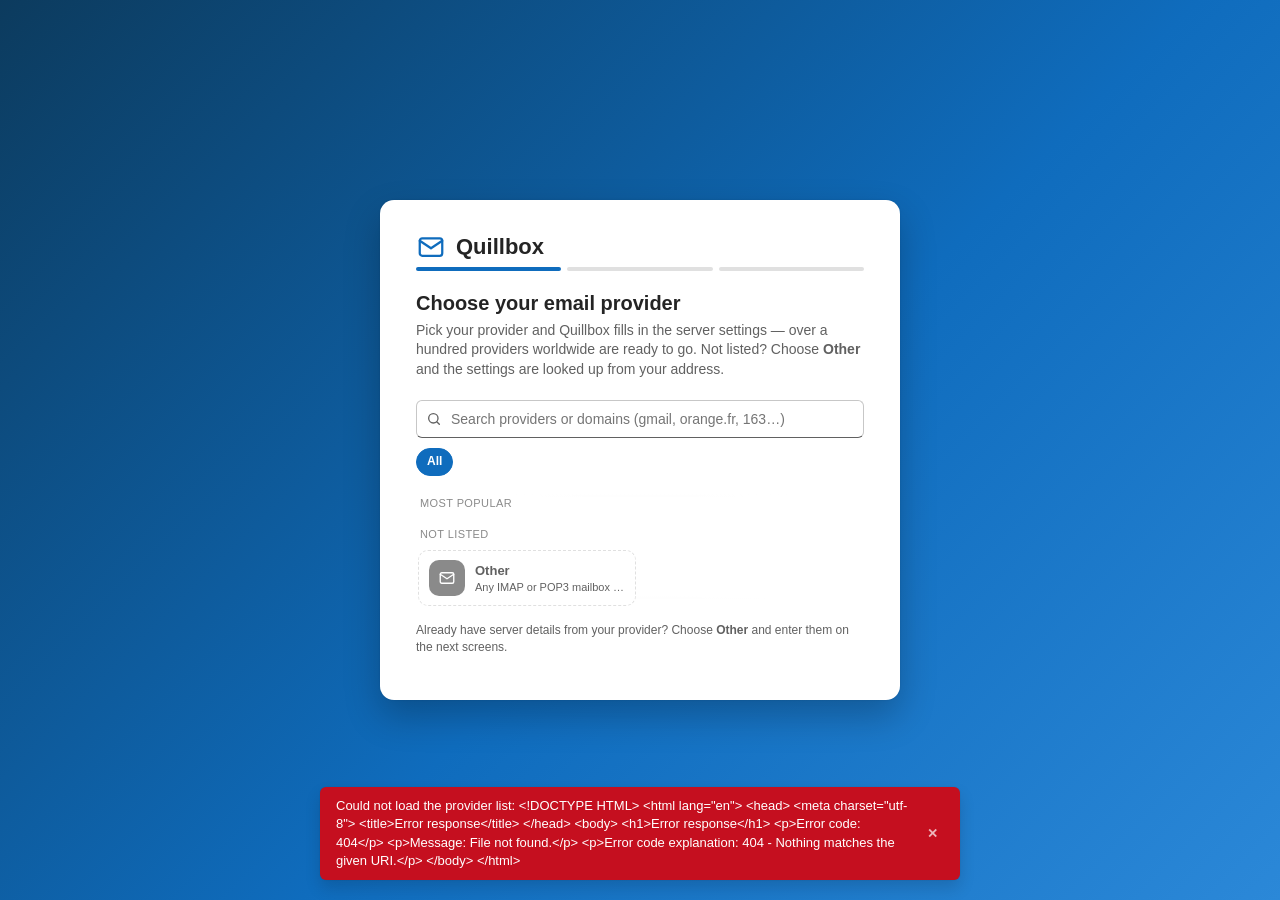
==== web/src/main/resources/web/index.html @ 956a2ba3 "Merge the AI tab with several-AI (master and Quaker consensus) modes Register the AI tab's commands " ====
<!DOCTYPE html>
<html lang="en" data-theme="light">
<head>
  <meta charset="utf-8" />
  <meta name="viewport" content="width=device-width, initial-scale=1, viewport-fit=cover, interactive-widget=resizes-content" />
  <meta name="color-scheme" content="light dark" />
  <title>Quillbox Mail</title>
  <link rel="icon" type="image/svg+xml" href="favicon.svg" />
  <link rel="apple-touch-icon" href="apple-touch-icon.png" />
  <link rel="stylesheet" href="styles.css" />
  <link rel="stylesheet" href="ai.css" /><!-- AI tab (ai/*.js) -->
  <link rel="stylesheet" href="commands.css" />
  <!-- Suite scroll cues (more choices below the fold) and the QuillPen embedded editor. -->
  <link rel="stylesheet" href="scrollcue.css" />
  <link rel="stylesheet" href="scrollcue-app.css" />
  <link rel="stylesheet" href="embed.css" />
  <!-- Clear of system bars, cut-outs and the keyboard (keep last). -->
  <link rel="stylesheet" href="safearea.css" />
</head>
<body>
<svg width="0" height="0" style="position:absolute" aria-hidden="true">
  <defs>
    <symbol id="i-mail" viewBox="0 0 24 24" fill="none" stroke="currentColor" stroke-width="1.8" stroke-linecap="round" stroke-linejoin="round"><rect x="3" y="5" width="18" height="14" rx="2"/><path d="m3 7 9 6 9-6"/></symbol>
    <symbol id="i-inbox" viewBox="0 0 24 24" fill="none" stroke="currentColor" stroke-width="1.8" stroke-linecap="round" stroke-linejoin="round"><path d="M4 4h16v16H4z"/><path d="M4 14h4l2 3h4l2-3h4"/></symbol>
    <symbol id="i-send" viewBox="0 0 24 24" fill="none" stroke="currentColor" stroke-width="1.8" stroke-linecap="round" stroke-linejoin="round"><path d="M22 2 11 13"/><path d="m22 2-7 20-4-9-9-4z"/></symbol>
    <symbol id="i-drafts" viewBox="0 0 24 24" fill="none" stroke="currentColor" stroke-width="1.8" stroke-linecap="round" stroke-linejoin="round"><path d="M14 2H6a2 2 0 0 0-2 2v16a2 2 0 0 0 2 2h12a2 2 0 0 0 2-2V8z"/><path d="M14 2v6h6"/><path d="M8 13h8M8 17h5"/></symbol>
    <symbol id="i-junk" viewBox="0 0 24 24" fill="none" stroke="currentColor" stroke-width="1.8" stroke-linecap="round" stroke-linejoin="round"><path d="M12 2 4 5v6c0 5 3.4 9.4 8 11 4.6-1.6 8-6 8-11V5z"/><path d="M12 8v5"/><circle cx="12" cy="16.5" r=".6" fill="currentColor"/></symbol>
    <symbol id="i-shield-ok" viewBox="0 0 24 24" fill="none" stroke="currentColor" stroke-width="1.8" stroke-linecap="round" stroke-linejoin="round"><path d="M12 2 4 5v6c0 5 3.4 9.4 8 11 4.6-1.6 8-6 8-11V5z"/><path d="m9 12 2 2 4-4"/></symbol>
    <symbol id="i-shield-x" viewBox="0 0 24 24" fill="none" stroke="currentColor" stroke-width="1.8" stroke-linecap="round" stroke-linejoin="round"><path d="M12 2 4 5v6c0 5 3.4 9.4 8 11 4.6-1.6 8-6 8-11V5z"/><path d="m9.5 9.5 5 5m0-5-5 5"/></symbol>
    <symbol id="i-trash" viewBox="0 0 24 24" fill="none" stroke="currentColor" stroke-width="1.8" stroke-linecap="round" stroke-linejoin="round"><path d="M3 6h18"/><path d="M8 6V4h8v2"/><path d="M19 6l-1 14H6L5 6"/><path d="M10 11v6M14 11v6"/></symbol>
    <symbol id="i-archive" viewBox="0 0 24 24" fill="none" stroke="currentColor" stroke-width="1.8" stroke-linecap="round" stroke-linejoin="round"><rect x="3" y="4" width="18" height="4" rx="1"/><path d="M5 8v12h14V8"/><path d="M10 12h4"/></symbol>
    <symbol id="i-folder" viewBox="0 0 24 24" fill="none" stroke="currentColor" stroke-width="1.8" stroke-linecap="round" stroke-linejoin="round"><path d="M3 7a2 2 0 0 1 2-2h4l2 2h8a2 2 0 0 1 2 2v9a2 2 0 0 1-2 2H5a2 2 0 0 1-2-2z"/></symbol>
    <symbol id="i-search" viewBox="0 0 24 24" fill="none" stroke="currentColor" stroke-width="2" stroke-linecap="round" stroke-linejoin="round"><circle cx="11" cy="11" r="7"/><path d="m20 20-3.5-3.5"/></symbol>
    <symbol id="i-settings" viewBox="0 0 24 24" fill="none" stroke="currentColor" stroke-width="1.8" stroke-linecap="round" stroke-linejoin="round"><circle cx="12" cy="12" r="3"/><path d="M19.4 15a1.7 1.7 0 0 0 .3 1.8l.1.1a2 2 0 1 1-2.8 2.8l-.1-.1a1.7 1.7 0 0 0-1.8-.3 1.7 1.7 0 0 0-1 1.5V21a2 2 0 1 1-4 0v-.1a1.7 1.7 0 0 0-1.1-1.5 1.7 1.7 0 0 0-1.8.3l-.1.1a2 2 0 1 1-2.8-2.8l.1-.1a1.7 1.7 0 0 0 .3-1.8 1.7 1.7 0 0 0-1.5-1H3a2 2 0 1 1 0-4h.1a1.7 1.7 0 0 0 1.5-1.1 1.7 1.7 0 0 0-.3-1.8l-.1-.1a2 2 0 1 1 2.8-2.8l.1.1a1.7 1.7 0 0 0 1.8.3H9a1.7 1.7 0 0 0 1-1.5V3a2 2 0 1 1 4 0v.1a1.7 1.7 0 0 0 1 1.5 1.7 1.7 0 0 0 1.8-.3l.1-.1a2 2 0 1 1 2.8 2.8l-.1.1a1.7 1.7 0 0 0-.3 1.8V9a1.7 1.7 0 0 0 1.5 1H21a2 2 0 1 1 0 4h-.1a1.7 1.7 0 0 0-1.5 1z"/></symbol>
    <symbol id="i-compose" viewBox="0 0 24 24" fill="none" stroke="currentColor" stroke-width="1.8" stroke-linecap="round" stroke-linejoin="round"><path d="M12 20h9"/><path d="M16.5 3.5a2.1 2.1 0 0 1 3 3L7 19l-4 1 1-4z"/></symbol>
    <symbol id="i-reply" viewBox="0 0 24 24" fill="none" stroke="currentColor" stroke-width="1.8" stroke-linecap="round" stroke-linejoin="round"><path d="M9 17 4 12l5-5"/><path d="M20 18v-2a4 4 0 0 0-4-4H4"/></symbol>
    <symbol id="i-reply-all" viewBox="0 0 24 24" fill="none" stroke="currentColor" stroke-width="1.8" stroke-linecap="round" stroke-linejoin="round"><path d="M7 17 2 12l5-5"/><path d="m12 17-5-5 5-5"/><path d="M22 18v-2a4 4 0 0 0-4-4H7"/></symbol>
    <symbol id="i-forward" viewBox="0 0 24 24" fill="none" stroke="currentColor" stroke-width="1.8" stroke-linecap="round" stroke-linejoin="round"><path d="m15 17 5-5-5-5"/><path d="M4 18v-2a4 4 0 0 1 4-4h12"/></symbol>
    <symbol id="i-flag" viewBox="0 0 24 24" fill="none" stroke="currentColor" stroke-width="1.8" stroke-linecap="round" stroke-linejoin="round"><path d="M4 22V4"/><path d="M4 4h12l-2 4 2 4H4"/></symbol>
    <symbol id="i-flag-fill" viewBox="0 0 24 24" fill="currentColor" stroke="currentColor" stroke-width="1.8" stroke-linecap="round" stroke-linejoin="round"><path d="M4 22V4"/><path d="M4 4h12l-2 4 2 4H4"/></symbol>
    <symbol id="i-unread" viewBox="0 0 24 24" fill="none" stroke="currentColor" stroke-width="1.8" stroke-linecap="round" stroke-linejoin="round"><rect x="3" y="5" width="18" height="14" rx="2"/><path d="m3 7 9 6 9-6"/><circle cx="19" cy="6" r="3" fill="currentColor" stroke="none"/></symbol>
    <symbol id="i-read" viewBox="0 0 24 24" fill="none" stroke="currentColor" stroke-width="1.8" stroke-linecap="round" stroke-linejoin="round"><path d="M3 9l9-6 9 6v10a2 2 0 0 1-2 2H5a2 2 0 0 1-2-2z"/><path d="m3 9 9 6 9-6"/></symbol>
    <symbol id="i-move" viewBox="0 0 24 24" fill="none" stroke="currentColor" stroke-width="1.8" stroke-linecap="round" stroke-linejoin="round"><path d="M3 7a2 2 0 0 1 2-2h4l2 2h8a2 2 0 0 1 2 2v9a2 2 0 0 1-2 2H5a2 2 0 0 1-2-2z"/><path d="M12 11v6"/><path d="m9 14 3 3 3-3"/></symbol>
    <symbol id="i-sparkle" viewBox="0 0 24 24" fill="none" stroke="currentColor" stroke-width="1.8" stroke-linecap="round" stroke-linejoin="round"><path d="M12 3v4M12 17v4M3 12h4M17 12h4"/><path d="M12 7c0 2.8 2.2 5 5 5-2.8 0-5 2.2-5 5 0-2.8-2.2-5-5-5 2.8 0 5-2.2 5-5z" fill="currentColor"/><path d="M19 3v2M18 4h2M5 19v2M4 20h2"/></symbol>
    <symbol id="i-more" viewBox="0 0 24 24" fill="currentColor"><circle cx="5" cy="12" r="1.8"/><circle cx="12" cy="12" r="1.8"/><circle cx="19" cy="12" r="1.8"/></symbol>
    <symbol id="i-attach" viewBox="0 0 24 24" fill="none" stroke="currentColor" stroke-width="1.8" stroke-linecap="round" stroke-linejoin="round"><path d="m21 11.5-8.5 8.5a5.5 5.5 0 0 1-7.8-7.8l8.5-8.5a3.7 3.7 0 0 1 5.2 5.2L10 17.3a1.8 1.8 0 0 1-2.6-2.6L15 7.2"/></symbol>
    <symbol id="i-close" viewBox="0 0 24 24" fill="none" stroke="currentColor" stroke-width="2" stroke-linecap="round"><path d="M6 6l12 12M18 6 6 18"/></symbol>
    <symbol id="i-menu" viewBox="0 0 24 24" fill="none" stroke="currentColor" stroke-width="2" stroke-linecap="round"><path d="M4 7h16M4 12h16M4 17h16"/></symbol>
    <symbol id="i-sun" viewBox="0 0 24 24" fill="none" stroke="currentColor" stroke-width="1.8" stroke-linecap="round"><circle cx="12" cy="12" r="4"/><path d="M12 2v2M12 20v2M4.9 4.9l1.4 1.4M17.7 17.7l1.4 1.4M2 12h2M20 12h2M4.9 19.1l1.4-1.4M17.7 6.3l1.4-1.4"/></symbol>
    <symbol id="i-moon" viewBox="0 0 24 24" fill="none" stroke="currentColor" stroke-width="1.8" stroke-linecap="round" stroke-linejoin="round"><path d="M21 12.8A9 9 0 1 1 11.2 3a7 7 0 0 0 9.8 9.8z"/></symbol>
    <symbol id="i-refresh" viewBox="0 0 24 24" fill="none" stroke="currentColor" stroke-width="1.8" stroke-linecap="round" stroke-linejoin="round"><path d="M21 12a9 9 0 1 1-2.6-6.4"/><path d="M21 3v6h-6"/></symbol>
    <symbol id="i-check" viewBox="0 0 24 24" fill="none" stroke="currentColor" stroke-width="2.2" stroke-linecap="round" stroke-linejoin="round"><path d="m5 12 5 5L20 7"/></symbol>
    <symbol id="i-warning" viewBox="0 0 24 24" fill="none" stroke="currentColor" stroke-width="1.8" stroke-linecap="round" stroke-linejoin="round"><path d="M12 3 2 20h20z"/><path d="M12 9v5"/><circle cx="12" cy="17" r=".6" fill="currentColor"/></symbol>
    <symbol id="i-info" viewBox="0 0 24 24" fill="none" stroke="currentColor" stroke-width="1.8" stroke-linecap="round"><circle cx="12" cy="12" r="9"/><path d="M12 11v5"/><circle cx="12" cy="8" r=".6" fill="currentColor"/></symbol>
    <symbol id="i-chevron" viewBox="0 0 24 24" fill="none" stroke="currentColor" stroke-width="2" stroke-linecap="round" stroke-linejoin="round"><path d="m6 9 6 6 6-6"/></symbol>
    <symbol id="i-back" viewBox="0 0 24 24" fill="none" stroke="currentColor" stroke-width="2" stroke-linecap="round" stroke-linejoin="round"><path d="m15 5-7 7 7 7"/></symbol>
    <symbol id="i-bold" viewBox="0 0 24 24" fill="none" stroke="currentColor" stroke-width="2.2" stroke-linecap="round" stroke-linejoin="round"><path d="M7 4h7a4 4 0 0 1 0 8H7z"/><path d="M7 12h8a4 4 0 0 1 0 8H7z"/></symbol>
    <symbol id="i-italic" viewBox="0 0 24 24" fill="none" stroke="currentColor" stroke-width="2" stroke-linecap="round"><path d="M19 4h-9M14 20H5M15 4 9 20"/></symbol>
    <symbol id="i-underline" viewBox="0 0 24 24" fill="none" stroke="currentColor" stroke-width="2" stroke-linecap="round"><path d="M6 4v6a6 6 0 0 0 12 0V4"/><path d="M4 20h16"/></symbol>
    <symbol id="i-strike" viewBox="0 0 24 24" fill="none" stroke="currentColor" stroke-width="2" stroke-linecap="round"><path d="M16 6a4 4 0 0 0-4-2 4 4 0 0 0-4 4c0 2 2 3 4 4"/><path d="M8 18a4 4 0 0 0 4 2 4 4 0 0 0 4-4"/><path d="M4 12h16"/></symbol>
    <symbol id="i-ul" viewBox="0 0 24 24" fill="none" stroke="currentColor" stroke-width="2" stroke-linecap="round"><path d="M9 6h11M9 12h11M9 18h11"/><circle cx="4.5" cy="6" r="1" fill="currentColor"/><circle cx="4.5" cy="12" r="1" fill="currentColor"/><circle cx="4.5" cy="18" r="1" fill="currentColor"/></symbol>
    <symbol id="i-ol" viewBox="0 0 24 24" fill="none" stroke="currentColor" stroke-width="2" stroke-linecap="round"><path d="M10 6h10M10 12h10M10 18h10"/><path d="M4 5h1v3M4 11h2l-2 2h2M4 17h2v2H4v2h2"/></symbol>
    <symbol id="i-link" viewBox="0 0 24 24" fill="none" stroke="currentColor" stroke-width="1.8" stroke-linecap="round" stroke-linejoin="round"><path d="M10 13a5 5 0 0 0 7 0l3-3a5 5 0 0 0-7-7l-1 1"/><path d="M14 11a5 5 0 0 0-7 0l-3 3a5 5 0 0 0 7 7l1-1"/></symbol>
    <symbol id="i-clear-fmt" viewBox="0 0 24 24" fill="none" stroke="currentColor" stroke-width="2" stroke-linecap="round"><path d="M4 7V4h16v3"/><path d="M9 20h6M12 4v16"/><path d="m3 21 18-18" stroke-width="1.5"/></symbol>
    <symbol id="i-image" viewBox="0 0 24 24" fill="none" stroke="currentColor" stroke-width="1.8" stroke-linecap="round" stroke-linejoin="round"><rect x="3" y="4" width="18" height="16" rx="2"/><circle cx="9" cy="10" r="2"/><path d="m21 16-5-5-8 9"/></symbol>
    <symbol id="i-block" viewBox="0 0 24 24" fill="none" stroke="currentColor" stroke-width="1.8" stroke-linecap="round"><circle cx="12" cy="12" r="9"/><path d="m5.5 5.5 13 13"/></symbol>
    <symbol id="i-print" viewBox="0 0 24 24" fill="none" stroke="currentColor" stroke-width="1.8" stroke-linecap="round" stroke-linejoin="round"><path d="M6 9V3h12v6"/><rect x="3" y="9" width="18" height="8" rx="2"/><path d="M6 14h12v7H6z"/></symbol>
    <symbol id="i-external" viewBox="0 0 24 24" fill="none" stroke="currentColor" stroke-width="1.8" stroke-linecap="round" stroke-linejoin="round"><path d="M14 4h6v6"/><path d="M20 4 10 14"/><path d="M18 13v7H4V6h7"/></symbol>
    <symbol id="i-plus" viewBox="0 0 24 24" fill="none" stroke="currentColor" stroke-width="2.2" stroke-linecap="round"><path d="M12 5v14M5 12h14"/></symbol>
    <symbol id="i-keyboard" viewBox="0 0 24 24" fill="none" stroke="currentColor" stroke-width="1.8" stroke-linecap="round"><rect x="2" y="6" width="20" height="12" rx="2"/><path d="M6 10h.01M10 10h.01M14 10h.01M18 10h.01M8 14h8"/></symbol>
    <symbol id="i-user" viewBox="0 0 24 24" fill="none" stroke="currentColor" stroke-width="1.8" stroke-linecap="round"><circle cx="12" cy="8" r="4"/><path d="M4 21a8 8 0 0 1 16 0"/></symbol>
    <symbol id="i-rules" viewBox="0 0 24 24" fill="none" stroke="currentColor" stroke-width="1.8" stroke-linecap="round" stroke-linejoin="round"><path d="M4 6h16M4 12h10M4 18h6"/><path d="m16 15 2 2 4-4"/></symbol>
    <symbol id="i-list" viewBox="0 0 24 24" fill="none" stroke="currentColor" stroke-width="1.8" stroke-linecap="round"><path d="M4 6h16M4 12h16M4 18h16"/></symbol>
    <symbol id="i-signout" viewBox="0 0 24 24" fill="none" stroke="currentColor" stroke-width="1.8" stroke-linecap="round" stroke-linejoin="round"><path d="M10 17l5-5-5-5"/><path d="M15 12H3"/><path d="M13 3h6v18h-6"/></symbol>
    <symbol id="i-eye" viewBox="0 0 24 24" fill="none" stroke="currentColor" stroke-width="1.8" stroke-linecap="round" stroke-linejoin="round"><path d="M2 12s4-7 10-7 10 7 10 7-4 7-10 7S2 12 2 12z"/><circle cx="12" cy="12" r="3"/></symbol>
    <symbol id="i-select" viewBox="0 0 24 24" fill="none" stroke="currentColor" stroke-width="1.8" stroke-linecap="round" stroke-linejoin="round"><rect x="4" y="4" width="16" height="16" rx="3"/><path d="m8 12 3 3 5-6"/></symbol>
    <symbol id="i-empty" viewBox="0 0 24 24" fill="none" stroke="currentColor" stroke-width="1" stroke-linecap="round" stroke-linejoin="round"><rect x="3" y="5" width="18" height="14" rx="2"/><path d="m3 7 9 6 9-6"/><path d="m7 15 3-3M17 15l-3-3"/></symbol>
    <symbol id="i-calendar" viewBox="0 0 24 24" fill="none" stroke="currentColor" stroke-width="1.8" stroke-linecap="round" stroke-linejoin="round"><rect x="3" y="4" width="18" height="18" rx="2"/><path d="M16 2v4M8 2v4M3 10h18"/></symbol>
    <symbol id="i-people" viewBox="0 0 24 24" fill="none" stroke="currentColor" stroke-width="1.8" stroke-linecap="round" stroke-linejoin="round"><path d="M16 21v-2a4 4 0 0 0-4-4H6a4 4 0 0 0-4 4v2"/><circle cx="9" cy="7" r="4"/><path d="M22 21v-2a4 4 0 0 0-3-3.87M16 3.13a4 4 0 0 1 0 7.75"/></symbol>
    <symbol id="i-todo" viewBox="0 0 24 24" fill="none" stroke="currentColor" stroke-width="1.8" stroke-linecap="round" stroke-linejoin="round"><path d="m9 11 3 3L22 4"/><path d="M21 12v7a2 2 0 0 1-2 2H5a2 2 0 0 1-2-2V5a2 2 0 0 1 2-2h11"/></symbol>
    <symbol id="i-pin" viewBox="0 0 24 24" fill="none" stroke="currentColor" stroke-width="1.8" stroke-linecap="round" stroke-linejoin="round"><path d="M12 17v5"/><path d="M5 17h14v-1.76a2 2 0 0 0-1.11-1.79l-1.78-.9A2 2 0 0 1 15 10.76V6h1a2 2 0 0 0 0-4H8a2 2 0 0 0 0 4h1v4.76a2 2 0 0 1-1.11 1.79l-1.78.9A2 2 0 0 0 5 15.24Z"/></symbol>
    <symbol id="i-pin-fill" viewBox="0 0 24 24" fill="none" stroke="currentColor" stroke-width="1.8" stroke-linecap="round" stroke-linejoin="round"><path d="M12 17v5"/><path fill="currentColor" d="M5 17h14v-1.76a2 2 0 0 0-1.11-1.79l-1.78-.9A2 2 0 0 1 15 10.76V6h1a2 2 0 0 0 0-4H8a2 2 0 0 0 0 4h1v4.76a2 2 0 0 1-1.11 1.79l-1.78.9A2 2 0 0 0 5 15.24Z"/></symbol>
    <symbol id="i-clock" viewBox="0 0 24 24" fill="none" stroke="currentColor" stroke-width="1.8" stroke-linecap="round" stroke-linejoin="round"><circle cx="12" cy="12" r="10"/><path d="M12 6v6l4 2"/></symbol>
    <symbol id="i-tag" viewBox="0 0 24 24" fill="none" stroke="currentColor" stroke-width="1.8" stroke-linecap="round" stroke-linejoin="round"><path d="M12.59 2.59A2 2 0 0 0 11.17 2H4a2 2 0 0 0-2 2v7.17a2 2 0 0 0 .59 1.42l8.82 8.82a2 2 0 0 0 2.83 0l7.17-7.17a2 2 0 0 0 0-2.83z"/><circle cx="7.5" cy="7.5" r="1.5"/></symbol>
    <symbol id="i-sweep" viewBox="0 0 24 24" fill="none" stroke="currentColor" stroke-width="1.8" stroke-linecap="round" stroke-linejoin="round"><path d="m13 11 9-9"/><path d="M14.6 12.6c.8.8.9 2.1.2 3L10 22l-8-8 6.4-4.8c.9-.7 2.2-.6 3 .2Z"/><path d="m6.8 10.4 6.8 6.8M5 17l1.4-1.4"/></symbol>
    <symbol id="i-bolt" viewBox="0 0 24 24" fill="none" stroke="currentColor" stroke-width="1.8" stroke-linecap="round" stroke-linejoin="round"><path d="M13 2 3 14h9l-1 8 10-12h-9l1-8z"/></symbol>
    <symbol id="i-filter" viewBox="0 0 24 24" fill="none" stroke="currentColor" stroke-width="1.8" stroke-linecap="round" stroke-linejoin="round"><path d="M22 3H2l8 9.46V19l4 2v-8.54z"/></symbol>
    <symbol id="i-sort" viewBox="0 0 24 24" fill="none" stroke="currentColor" stroke-width="1.8" stroke-linecap="round" stroke-linejoin="round"><path d="m21 16-4 4-4-4M17 20V4M3 8l4-4 4 4M7 4v16"/></symbol>
    <symbol id="i-chev-down" viewBox="0 0 24 24" fill="none" stroke="currentColor" stroke-width="1.8" stroke-linecap="round" stroke-linejoin="round"><path d="m6 9 6 6 6-6"/></symbol>
    <symbol id="i-chev-left" viewBox="0 0 24 24" fill="none" stroke="currentColor" stroke-width="1.8" stroke-linecap="round" stroke-linejoin="round"><path d="m15 18-6-6 6-6"/></symbol>
    <symbol id="i-chev-right" viewBox="0 0 24 24" fill="none" stroke="currentColor" stroke-width="1.8" stroke-linecap="round" stroke-linejoin="round"><path d="m9 18 6-6-6-6"/></symbol>
    <symbol id="i-star" viewBox="0 0 24 24" fill="none" stroke="currentColor" stroke-width="1.8" stroke-linecap="round" stroke-linejoin="round"><path d="M12 2l3.09 6.26L22 9.27l-5 4.87 1.18 6.88L12 17.77l-6.18 3.25L7 14.14 2 9.27l6.91-1.01z"/></symbol>
    <symbol id="i-star-fill" viewBox="0 0 24 24" fill="none" stroke="currentColor" stroke-width="1.8" stroke-linecap="round" stroke-linejoin="round"><path fill="currentColor" d="M12 2l3.09 6.26L22 9.27l-5 4.87 1.18 6.88L12 17.77l-6.18 3.25L7 14.14 2 9.27l6.91-1.01z"/></symbol>
    <symbol id="i-globe" viewBox="0 0 24 24" fill="none" stroke="currentColor" stroke-width="1.8" stroke-linecap="round" stroke-linejoin="round"><circle cx="12" cy="12" r="10"/><path d="M2 12h20M12 2a15.3 15.3 0 0 1 4 10 15.3 15.3 0 0 1-4 10 15.3 15.3 0 0 1-4-10 15.3 15.3 0 0 1 4-10z"/></symbol>
    <symbol id="i-reader" viewBox="0 0 24 24" fill="none" stroke="currentColor" stroke-width="1.8" stroke-linecap="round" stroke-linejoin="round"><path d="M2 3h6a4 4 0 0 1 4 4v14a3 3 0 0 0-3-3H2z"/><path d="M22 3h-6a4 4 0 0 0-4 4v14a3 3 0 0 1 3-3h7z"/></symbol>
    <symbol id="i-download" viewBox="0 0 24 24" fill="none" stroke="currentColor" stroke-width="1.8" stroke-linecap="round" stroke-linejoin="round"><path d="M21 15v4a2 2 0 0 1-2 2H5a2 2 0 0 1-2-2v-4M7 10l5 5 5-5M12 15V3"/></symbol>
    <symbol id="i-upload" viewBox="0 0 24 24" fill="none" stroke="currentColor" stroke-width="1.8" stroke-linecap="round" stroke-linejoin="round"><path d="M21 15v4a2 2 0 0 1-2 2H5a2 2 0 0 1-2-2v-4M17 8l-5-5-5 5M12 3v12"/></symbol>
    <symbol id="i-help" viewBox="0 0 24 24" fill="none" stroke="currentColor" stroke-width="1.8" stroke-linecap="round" stroke-linejoin="round"><circle cx="12" cy="12" r="10"/><path d="M9.09 9a3 3 0 0 1 5.83 1c0 2-3 3-3 3M12 17h.01"/></symbol>
    <symbol id="i-at" viewBox="0 0 24 24" fill="none" stroke="currentColor" stroke-width="1.8" stroke-linecap="round" stroke-linejoin="round"><circle cx="12" cy="12" r="4"/><path d="M16 8v5a3 3 0 0 0 6 0v-1a10 10 0 1 0-4 8"/></symbol>
    <symbol id="i-smile" viewBox="0 0 24 24" fill="none" stroke="currentColor" stroke-width="1.8" stroke-linecap="round" stroke-linejoin="round"><circle cx="12" cy="12" r="10"/><path d="M8 14s1.5 2 4 2 4-2 4-2M9 9h.01M15 9h.01"/></symbol>
    <symbol id="i-table" viewBox="0 0 24 24" fill="none" stroke="currentColor" stroke-width="1.8" stroke-linecap="round" stroke-linejoin="round"><rect x="3" y="3" width="18" height="18" rx="2"/><path d="M3 9h18M3 15h18M9 3v18M15 3v18"/></symbol>
    <symbol id="i-align-left" viewBox="0 0 24 24" fill="none" stroke="currentColor" stroke-width="1.8" stroke-linecap="round" stroke-linejoin="round"><path d="M17 10H3M21 6H3M21 14H3M17 18H3"/></symbol>
    <symbol id="i-align-center" viewBox="0 0 24 24" fill="none" stroke="currentColor" stroke-width="1.8" stroke-linecap="round" stroke-linejoin="round"><path d="M18 10H6M21 6H3M21 14H3M18 18H6"/></symbol>
    <symbol id="i-align-right" viewBox="0 0 24 24" fill="none" stroke="currentColor" stroke-width="1.8" stroke-linecap="round" stroke-linejoin="round"><path d="M21 10H7M21 6H3M21 14H3M21 18H7"/></symbol>
    <symbol id="i-indent" viewBox="0 0 24 24" fill="none" stroke="currentColor" stroke-width="1.8" stroke-linecap="round" stroke-linejoin="round"><path d="m3 8 4 4-4 4M21 12H11M21 6H11M21 18H11"/></symbol>
    <symbol id="i-outdent" viewBox="0 0 24 24" fill="none" stroke="currentColor" stroke-width="1.8" stroke-linecap="round" stroke-linejoin="round"><path d="m7 8-4 4 4 4M21 12H11M21 6H11M21 18H11"/></symbol>
    <symbol id="i-highlight" viewBox="0 0 24 24" fill="none" stroke="currentColor" stroke-width="1.8" stroke-linecap="round" stroke-linejoin="round"><path d="m9 11-6 6v3h9l3-3"/><path d="m22 12-4.6 4.6a2 2 0 0 1-2.8 0l-5.2-5.2a2 2 0 0 1 0-2.8L14 4"/></symbol>
    <symbol id="i-font" viewBox="0 0 24 24" fill="none" stroke="currentColor" stroke-width="1.8" stroke-linecap="round" stroke-linejoin="round"><path d="M4 7V4h16v3M9 20h6M12 4v16"/></symbol>
    <symbol id="i-phone" viewBox="0 0 24 24" fill="none" stroke="currentColor" stroke-width="1.8" stroke-linecap="round" stroke-linejoin="round"><path d="M22 16.92v3a2 2 0 0 1-2.18 2 19.79 19.79 0 0 1-8.63-3.07 19.5 19.5 0 0 1-6-6 19.79 19.79 0 0 1-3.07-8.67A2 2 0 0 1 4.11 2h3a2 2 0 0 1 2 1.72c.13.96.36 1.9.7 2.81a2 2 0 0 1-.45 2.11L8.09 9.91a16 16 0 0 0 6 6l1.27-1.27a2 2 0 0 1 2.11-.45c.91.34 1.85.57 2.81.7A2 2 0 0 1 22 16.92z"/></symbol>
    <symbol id="i-map-pin" viewBox="0 0 24 24" fill="none" stroke="currentColor" stroke-width="1.8" stroke-linecap="round" stroke-linejoin="round"><path d="M20 10c0 6-8 12-8 12s-8-6-8-12a8 8 0 0 1 16 0Z"/><circle cx="12" cy="10" r="3"/></symbol>
    <symbol id="i-cake" viewBox="0 0 24 24" fill="none" stroke="currentColor" stroke-width="1.8" stroke-linecap="round" stroke-linejoin="round"><path d="M20 21v-8a2 2 0 0 0-2-2H6a2 2 0 0 0-2 2v8M4 16s.5-1 2-1 2.5 2 4 2 2.5-2 4-2 2.5 2 4 2 2-1 2-1M2 21h20M7 8v3M12 8v3M17 8v3M7 4h.01M12 4h.01M17 4h.01"/></symbol>
    <symbol id="i-repeat" viewBox="0 0 24 24" fill="none" stroke="currentColor" stroke-width="1.8" stroke-linecap="round" stroke-linejoin="round"><path d="m17 2 4 4-4 4"/><path d="M3 11v-1a4 4 0 0 1 4-4h14M7 22l-4-4 4-4"/><path d="M21 13v1a4 4 0 0 1-4 4H3"/></symbol>
    <symbol id="i-bell" viewBox="0 0 24 24" fill="none" stroke="currentColor" stroke-width="1.8" stroke-linecap="round" stroke-linejoin="round"><path d="M18 8A6 6 0 0 0 6 8c0 7-3 9-3 9h18s-3-2-3-9M13.73 21a2 2 0 0 1-3.46 0"/></symbol>
    <symbol id="i-bell-off" viewBox="0 0 24 24" fill="none" stroke="currentColor" stroke-width="1.8" stroke-linecap="round" stroke-linejoin="round"><path d="M13.73 21a2 2 0 0 1-3.46 0M18.63 13A17.89 17.89 0 0 1 18 8M6.26 6.26A5.86 5.86 0 0 0 6 8c0 7-3 9-3 9h14M18 8a6 6 0 0 0-9.33-5M1 1l22 22"/></symbol>
    <symbol id="i-lock" viewBox="0 0 24 24" fill="none" stroke="currentColor" stroke-width="1.8" stroke-linecap="round" stroke-linejoin="round"><rect x="3" y="11" width="18" height="11" rx="2"/><path d="M7 11V7a5 5 0 0 1 10 0v4"/></symbol>
    <symbol id="i-video" viewBox="0 0 24 24" fill="none" stroke="currentColor" stroke-width="1.8" stroke-linecap="round" stroke-linejoin="round"><path d="m22 8-6 4 6 4V8Z"/><rect x="2" y="6" width="14" height="12" rx="2"/></symbol>
    <symbol id="i-circle" viewBox="0 0 24 24" fill="none" stroke="currentColor" stroke-width="1.8" stroke-linecap="round" stroke-linejoin="round"><circle cx="12" cy="12" r="9"/></symbol>
    <symbol id="i-check-circle" viewBox="0 0 24 24" fill="none" stroke="currentColor" stroke-width="1.8" stroke-linecap="round" stroke-linejoin="round"><circle cx="12" cy="12" r="9"/><path d="m8 12 3 3 5-6"/></symbol>
    <symbol id="i-check-circle-fill" viewBox="0 0 24 24" fill="none" stroke="currentColor" stroke-width="1.8" stroke-linecap="round" stroke-linejoin="round"><circle cx="12" cy="12" r="10" fill="currentColor"/><path d="m8 12 3 3 5-6" stroke="#fff"/></symbol>
    <symbol id="i-x-circle" viewBox="0 0 24 24" fill="none" stroke="currentColor" stroke-width="1.8" stroke-linecap="round" stroke-linejoin="round"><circle cx="12" cy="12" r="10"/><path d="m15 9-6 6M9 9l6 6"/></symbol>
    <symbol id="i-pane" viewBox="0 0 24 24" fill="none" stroke="currentColor" stroke-width="1.8" stroke-linecap="round" stroke-linejoin="round"><rect x="3" y="3" width="18" height="18" rx="2"/><path d="M12 3v18"/></symbol>
    <symbol id="i-zoom-in" viewBox="0 0 24 24" fill="none" stroke="currentColor" stroke-width="1.8" stroke-linecap="round" stroke-linejoin="round"><circle cx="11" cy="11" r="8"/><path d="m21 21-4.35-4.35M11 8v6M8 11h6"/></symbol>
    <symbol id="i-zoom-out" viewBox="0 0 24 24" fill="none" stroke="currentColor" stroke-width="1.8" stroke-linecap="round" stroke-linejoin="round"><circle cx="11" cy="11" r="8"/><path d="m21 21-4.35-4.35M8 11h6"/></symbol>
    <symbol id="i-contact" viewBox="0 0 24 24" fill="none" stroke="currentColor" stroke-width="1.8" stroke-linecap="round" stroke-linejoin="round"><rect x="2" y="4" width="20" height="16" rx="2"/><circle cx="9" cy="11" r="2.5"/><path d="M5.5 17a3.5 3.5 0 0 1 7 0M15 9h4M15 13h4"/></symbol>
    <symbol id="i-building" viewBox="0 0 24 24" fill="none" stroke="currentColor" stroke-width="1.8" stroke-linecap="round" stroke-linejoin="round"><rect x="4" y="2" width="16" height="20" rx="2"/><path d="M9 22v-4h6v4M8 6h.01M16 6h.01M12 6h.01M12 10h.01M12 14h.01M16 10h.01M16 14h.01M8 10h.01M8 14h.01"/></symbol>
    <symbol id="i-note" viewBox="0 0 24 24" fill="none" stroke="currentColor" stroke-width="1.8" stroke-linecap="round" stroke-linejoin="round"><path d="M15.5 3H5a2 2 0 0 0-2 2v14c0 1.1.9 2 2 2h14a2 2 0 0 0 2-2V8.5L15.5 3Z"/><path d="M15 3v6h6"/></symbol>
    <symbol id="i-undo" viewBox="0 0 24 24" fill="none" stroke="currentColor" stroke-width="1.8" stroke-linecap="round" stroke-linejoin="round"><path d="M3 7v6h6"/><path d="M21 17a9 9 0 0 0-9-9 9 9 0 0 0-6 2.3L3 13"/></symbol>
    <symbol id="i-copy" viewBox="0 0 24 24" fill="none" stroke="currentColor" stroke-width="1.8" stroke-linecap="round" stroke-linejoin="round"><rect x="9" y="9" width="13" height="13" rx="2"/><path d="M5 15H4a2 2 0 0 1-2-2V4a2 2 0 0 1 2-2h9a2 2 0 0 1 2 2v1"/></symbol>
    <symbol id="i-mail-x" viewBox="0 0 24 24" fill="none" stroke="currentColor" stroke-width="1.8" stroke-linecap="round" stroke-linejoin="round"><path d="M22 13V6a2 2 0 0 0-2-2H4a2 2 0 0 0-2 2v12c0 1.1.9 2 2 2h9"/><path d="m22 7-8.97 5.7a1.94 1.94 0 0 1-2.06 0L2 7M17 17l4 4M21 17l-4 4"/></symbol>
    <symbol id="i-phish" viewBox="0 0 24 24" fill="none" stroke="currentColor" stroke-width="1.8" stroke-linecap="round" stroke-linejoin="round"><path d="M12 22s8-4 8-10V5l-8-3-8 3v7c0 6 8 10 8 10zM12 8v4M12 16h.01"/></symbol>
    <symbol id="i-home" viewBox="0 0 24 24" fill="none" stroke="currentColor" stroke-width="1.8" stroke-linecap="round" stroke-linejoin="round"><path d="m3 9 9-7 9 7v11a2 2 0 0 1-2 2H5a2 2 0 0 1-2-2z"/><path d="M9 22V12h6v10"/></symbol>
    <symbol id="i-minus" viewBox="0 0 24 24" fill="none" stroke="currentColor" stroke-width="1.8" stroke-linecap="round" stroke-linejoin="round"><path d="M5 12h14"/></symbol>
    <symbol id="i-volume" viewBox="0 0 24 24" fill="none" stroke="currentColor" stroke-width="1.8" stroke-linecap="round" stroke-linejoin="round"><path d="M11 5 6 9H2v6h4l5 4V5zM19.07 4.93a10 10 0 0 1 0 14.14M15.54 8.46a5 5 0 0 1 0 7.07"/></symbol>
    <symbol id="i-stop" viewBox="0 0 24 24" fill="none" stroke="currentColor" stroke-width="1.8" stroke-linecap="round" stroke-linejoin="round"><rect x="6" y="6" width="12" height="12" rx="1"/></symbol>
    <symbol id="i-maximize" viewBox="0 0 24 24" fill="none" stroke="currentColor" stroke-width="1.8" stroke-linecap="round" stroke-linejoin="round"><path d="M15 3h6v6M9 21H3v-6M21 3l-7 7M3 21l7-7"/></symbol>
    <symbol id="i-minimize" viewBox="0 0 24 24" fill="none" stroke="currentColor" stroke-width="1.8" stroke-linecap="round" stroke-linejoin="round"><path d="M4 14h6v6M20 10h-6V4M14 10l7-7M3 21l7-7"/></symbol>
    <symbol id="i-person-add" viewBox="0 0 24 24" fill="none" stroke="currentColor" stroke-width="1.8" stroke-linecap="round" stroke-linejoin="round"><path d="M16 21v-2a4 4 0 0 0-4-4H6a4 4 0 0 0-4 4v2"/><circle cx="9" cy="7" r="4"/><path d="M19 8v6M22 11h-6"/></symbol>
    <symbol id="i-list-plus" viewBox="0 0 24 24" fill="none" stroke="currentColor" stroke-width="1.8" stroke-linecap="round" stroke-linejoin="round"><path d="M11 12H3M16 6H3M16 18H3M18 9v6M21 12h-6"/></symbol>
    <symbol id="i-folder-plus" viewBox="0 0 24 24" fill="none" stroke="currentColor" stroke-width="1.8" stroke-linecap="round" stroke-linejoin="round"><path d="M4 20h16a2 2 0 0 0 2-2V8a2 2 0 0 0-2-2h-7.93a2 2 0 0 1-1.66-.9l-.82-1.2A2 2 0 0 0 7.93 3H4a2 2 0 0 0-2 2v13c0 1.1.9 2 2 2Z"/><path d="M12 10v6M9 13h6"/></symbol>
    <symbol id="i-edit" viewBox="0 0 24 24" fill="none" stroke="currentColor" stroke-width="1.8" stroke-linecap="round" stroke-linejoin="round"><path d="M17 3a2.85 2.83 0 1 1 4 4L7.5 20.5 2 22l1.5-5.5Z"/></symbol>
    <symbol id="i-send-later" viewBox="0 0 24 24" fill="none" stroke="currentColor" stroke-width="1.8" stroke-linecap="round" stroke-linejoin="round"><path d="M22 2 11 13"/><path d="M22 2l-4.5 12.5"/><path d="M11 13 2 9l20-7"/><circle cx="7" cy="18" r="4"/><path d="M7 16.5V18l1 1"/></symbol>
  </defs>
</svg>

<!-- ============================ Splash ============================ -->
<div id="splash" class="splash" aria-hidden="true">
  <div class="splash-mark"><img src="favicon.svg" alt="" width="96" height="96" /></div>
  <div class="splash-name">Quillbox</div>
  <div class="splash-tag">Mail with built-in junk protection</div>
  <span class="spinner splash-spin"></span>
</div>

<!-- ============================ Setup wizard ============================ -->
<div id="setup" class="setup hidden">
  <div class="setup-card">
    <div class="logo"><svg><use href="#i-mail"/></svg> Quillbox</div>
    <div class="steps"><i id="step0" class="done"></i><i id="step1"></i><i id="step2"></i></div>

    <div id="setupStep0">
      <h2>Choose your email provider</h2>
      <p class="lead">Pick your provider and Quillbox fills in the server settings — over a hundred providers worldwide are ready to go. Not listed? Choose <b>Other</b> and the settings are looked up from your address.</p>
      <div class="provider-search"><svg><use href="#i-search"/></svg><input id="suProviderSearch" type="search" placeholder="Search providers or domains (gmail, orange.fr, 163…)" autocomplete="off" /></div>
      <div id="suRegionTabs" class="region-tabs"></div>
      <div id="suProviders" class="provider-grid"></div>
      <p class="small muted" style="margin-top:14px">Already have server details from your provider? Choose <b>Other</b> and enter them on the next screens.</p>
      <div class="btn-row hidden" id="suCancelRow" style="margin-top:8px"><button id="suCancelAdd" class="btn">Cancel — back to my mail</button></div>
    </div>

    <div id="setupStep1" class="hidden">
      <h2>Add your email account</h2>
      <p class="lead" id="suLead1">Enter your address and password. Quillbox finds the server settings for you, the same way Outlook does.</p>
      <div id="suChosen" class="chosen-provider hidden"><span id="suChosenMark" class="provider-mark"></span><span class="grow"><b id="suChosenLabel"></b><span id="suChosenDomains" class="small muted"></span></span><button id="suChangeProvider" class="btn sm">Change</button></div>
      <div id="suProviderNotes" class="provider-box hidden"></div>
      <div id="suError" class="error-box hidden"></div>
      <div class="field"><label for="suName">Your name</label><input id="suName" type="text" placeholder="Shown on messages you send" autocomplete="name" /></div>
      <div class="field"><label for="suEmail">Email address</label><input id="suEmail" type="email" placeholder="you@example.com" autocomplete="username" /></div>
      <div class="field"><label for="suPassword">Password</label><input id="suPassword" type="password" placeholder="Mail or app password" autocomplete="current-password" /><span class="hint" id="suPasswordHint">Gmail, Yahoo, iCloud, AOL and Fastmail require an <em>app password</em> rather than your normal password.</span></div>
      <label class="check"><input id="suRemember" type="checkbox" /><span>Keep me signed in on this device<br /><span class="desc">Stores the account, including the password, in this browser. Only tick this on a device you own.</span></span></label>
      <div class="btn-row" style="margin-top:12px"><button id="suBack1" class="btn">Back</button><span class="grow" style="flex:1"></span><button id="suContinue" class="btn primary">Continue</button></div>
      <p class="small muted" style="margin-top:14px">Your credentials go only to this Quillbox server (<span id="suOrigin"></span>) and from there to your own mail provider. Use HTTPS when the server is not on your own machine.</p>
    </div>

    <div id="setupStep2" class="hidden">
      <h2>Review server settings</h2>
      <p class="lead" id="suLead">We found settings for your provider.</p>
      <div id="suError2" class="error-box hidden"></div>
      <div id="suProvider" class="provider-box hidden"></div>
      <details id="suAdvanced" class="advanced">
        <summary>Server settings</summary>
        <div class="grid-2">
          <div class="field"><label for="suProtocol">Incoming type</label><select id="suProtocol"><option value="IMAP">IMAP (recommended)</option><option value="POP3">POP3</option></select></div>
          <div class="field"><label for="suIncomingSecurity">Incoming security</label><select id="suIncomingSecurity"><option value="SSL_TLS">SSL/TLS</option><option value="STARTTLS">STARTTLS</option><option value="NONE">None</option></select></div>
          <div class="field"><label for="suIncomingHost">Incoming server</label><input id="suIncomingHost" type="text" placeholder="imap.example.com" /></div>
          <div class="field"><label for="suIncomingPort">Incoming port</label><input id="suIncomingPort" type="number" value="993" /></div>
          <div class="field"><label for="suSmtpHost">Outgoing (SMTP) server</label><input id="suSmtpHost" type="text" placeholder="smtp.example.com" /></div>
          <div class="field"><label for="suSmtpPort">SMTP port</label><input id="suSmtpPort" type="number" value="587" /></div>
          <div class="field"><label for="suSmtpSecurity">SMTP security</label><select id="suSmtpSecurity"><option value="STARTTLS">STARTTLS</option><option value="SSL_TLS">SSL/TLS</option><option value="NONE">None</option></select></div>
          <div class="field"><label for="suUsername">User name</label><input id="suUsername" type="text" placeholder="Usually your full email address" /></div>
        </div>
      </details>
      <div class="btn-row" style="margin-top:14px">
        <button id="suBack" class="btn">Back</button>
        <span class="grow" style="flex:1"></span>
        <button id="suVerify" class="btn">Test connection</button>
        <button id="suSignIn" class="btn primary">Sign in</button>
      </div>
      <p id="suStatus" class="small muted" style="margin-top:12px"></p>
    </div>
  </div>
</div>

<!-- ============================ Application ============================ -->
<div id="app" class="app hidden">
  <header class="topbar">
    <button id="navToggle" class="icon-btn" title="Show or hide the navigation pane"><svg><use href="#i-menu"/></svg></button>
    <div class="brand"><svg><use href="#i-mail"/></svg><span>Quillbox</span></div>
    <div class="search" id="searchBox">
      <svg><use href="#i-search"/></svg>
      <input id="searchInput" type="search" placeholder="Search (press /)" autocomplete="off" />
      <button id="searchClear" class="icon-btn clear hidden" title="Clear search"><svg><use href="#i-close"/></svg></button>
      <button id="searchOptions" class="icon-btn options" title="Search options"><svg><use href="#i-filter"/></svg></button>
    </div>
    <div class="topbar-right">
      <button id="btnMyDay" class="icon-btn" title="My Day — today's calendar and tasks"><svg><use href="#i-sun"/></svg></button>
      <button id="btnRefresh" class="icon-btn" title="Send / receive (F9)"><svg><use href="#i-refresh"/></svg></button>
      <button id="btnTheme" class="icon-btn" title="Dark mode"><svg><use href="#i-moon"/></svg></button>
      <button id="btnShortcuts" class="icon-btn" title="Keyboard shortcuts (?)"><svg><use href="#i-keyboard"/></svg></button>
      <button id="btnSettings" class="icon-btn" title="Settings"><svg><use href="#i-settings"/></svg></button>
      <button id="accountAvatar" class="avatar" title="Accounts"></button>
    </div>
  </header>
  <div class="shell">
    <nav id="appRail" class="app-rail" aria-label="Apps">
      <button data-module="mail" class="active" title="Mail (Ctrl+1)"><svg><use href="#i-mail"/></svg><span>Mail</span><i class="rail-count" id="railMailCount"></i></button>
      <button data-module="calendar" title="Calendar (Ctrl+2)"><svg><use href="#i-calendar"/></svg><span>Calendar</span></button>
      <button data-module="people" title="People (Ctrl+3)"><svg><use href="#i-people"/></svg><span>People</span></button>
      <button data-module="todo" title="To Do (Ctrl+4)"><svg><use href="#i-todo"/></svg><span>To Do</span></button>
    </nav>

    <!-- ============================ Mail ============================ -->
    <main id="modMail" class="module">
      <div class="ribbon" id="ribbon">
        <div class="ribbon-tabs">
          <button data-rtab="home" class="active">Home</button>
          <button data-rtab="view">View</button>
          <button data-rtab="ai">AI</button>
          <button data-rtab="help">Help</button>
        </div>
        <div class="ribbon-bar" data-rbar="home">
          <div class="split primary-split"><button id="btnNewMail" class="rb primary"><svg><use href="#i-compose"/></svg><span class="lbl">New mail</span></button><button id="btnNewMenu" class="rb drop primary" title="New item"><svg><use href="#i-chev-down"/></svg></button></div>
          <span class="rsep"></span>
          <div class="split"><button id="cmdDelete" class="rb keep" title="Delete (Del)"><svg><use href="#i-trash"/></svg><span class="lbl">Delete</span></button><button id="cmdDeleteMenu" class="rb drop" title="More delete options"><svg><use href="#i-chev-down"/></svg></button></div>
          <button id="cmdArchive" class="rb keep" title="Archive (E)"><svg><use href="#i-archive"/></svg><span class="lbl">Archive</span></button>
          <div class="split"><button id="cmdJunk" class="rb keep" title="Report junk (J)"><svg><use href="#i-junk"/></svg><span class="lbl">Report</span></button><button id="cmdReportMenu" class="rb drop" title="Report options"><svg><use href="#i-chev-down"/></svg></button></div>
          <button id="cmdNotJunk" class="rb hidden" title="Not junk (Shift+J)"><svg><use href="#i-shield-ok"/></svg><span class="lbl">Not junk</span></button>
          <button id="cmdSweep" class="rb" title="Sweep — clean up mail from a sender"><svg><use href="#i-sweep"/></svg><span class="lbl">Sweep</span></button>
          <button id="cmdMove" class="rb keep" title="Move to… (Ctrl+Shift+V)"><svg><use href="#i-move"/></svg><span class="lbl">Move to</span><svg class="chev"><use href="#i-chev-down"/></svg></button>
          <span class="rsep"></span>
          <button id="cmdReply" class="rb keep" title="Reply (Ctrl+R)"><svg><use href="#i-reply"/></svg><span class="lbl">Reply</span></button>
          <button id="cmdReplyAll" class="rb keep" title="Reply all (Ctrl+Shift+R)"><svg><use href="#i-reply-all"/></svg><span class="lbl">Reply all</span></button>
          <div class="split"><button id="cmdForward" class="rb keep" title="Forward (Ctrl+Shift+F)"><svg><use href="#i-forward"/></svg><span class="lbl">Forward</span></button><button id="cmdForwardMenu" class="rb drop" title="Forward options"><svg><use href="#i-chev-down"/></svg></button></div>
          <span class="rsep"></span>
          <button id="cmdRead" class="rb" title="Mark as read / unread (Ctrl+Q / Ctrl+U)"><svg><use href="#i-read"/></svg><span class="lbl">Read / Unread</span></button>
          <button id="cmdCategorize" class="rb" title="Categorize"><svg><use href="#i-tag"/></svg><span class="lbl">Categorize</span><svg class="chev"><use href="#i-chev-down"/></svg></button>
          <div class="split"><button id="cmdFlag" class="rb" title="Flag / unflag (Insert)"><svg><use href="#i-flag"/></svg><span class="lbl">Flag</span></button><button id="cmdFlagMenu" class="rb drop" title="Follow up"><svg><use href="#i-chev-down"/></svg></button></div>
          <button id="cmdPin" class="rb" title="Pin to the top of the folder"><svg><use href="#i-pin"/></svg><span class="lbl">Pin</span></button>
          <button id="cmdSnooze" class="rb" title="Snooze — hide until later"><svg><use href="#i-clock"/></svg><span class="lbl">Snooze</span><svg class="chev"><use href="#i-chev-down"/></svg></button>
          <span class="rsep"></span>
          <button id="cmdQuickSteps" class="rb" title="Quick steps"><svg><use href="#i-bolt"/></svg><span class="lbl">Quick steps</span><svg class="chev"><use href="#i-chev-down"/></svg></button>
          <button id="cmdRules" class="rb" title="Rules"><svg><use href="#i-rules"/></svg><span class="lbl">Rules</span><svg class="chev"><use href="#i-chev-down"/></svg></button>
          <button id="cmdMarkAllRead" class="rb" title="Mark all as read"><svg><use href="#i-check"/></svg><span class="lbl">Mark all as read</span></button>
          <button id="cmdPrint" class="rb" title="Print (Ctrl+P)"><svg><use href="#i-print"/></svg><span class="lbl">Print</span></button>
          <button id="cmdAnalyze" class="rb ai" title="Analyse the message and propose a junk rule"><svg><use href="#i-sparkle"/></svg><span class="lbl">Analyse</span></button>
          <span class="grow"></span>
          <button id="cmdRescan" class="rb" title="Re-scan this folder for junk"><svg><use href="#i-junk"/></svg><span class="lbl">Re-scan</span></button>
        </div>
        <div class="ribbon-bar hidden" data-rbar="view">
          <button id="vwSettings" class="rb" title="View settings"><svg><use href="#i-settings"/></svg><span class="lbl">View settings</span></button>
          <span class="rsep"></span>
          <button id="vwLayout" class="rb" title="Reading pane position"><svg><use href="#i-pane"/></svg><span class="lbl">Layout</span><svg class="chev"><use href="#i-chev-down"/></svg></button>
          <button id="vwDensity" class="rb" title="Message list density"><svg><use href="#i-list"/></svg><span class="lbl">Density</span><svg class="chev"><use href="#i-chev-down"/></svg></button>
          <button id="vwConversations" class="rb" title="Group messages into conversations"><svg><use href="#i-reply-all"/></svg><span class="lbl">Conversations</span><svg class="chev"><use href="#i-chev-down"/></svg></button>
          <button id="vwFocused" class="rb" title="Focused Inbox"><svg><use href="#i-inbox"/></svg><span class="lbl">Focused Inbox</span></button>
          <button id="vwSort" class="rb" title="Sort"><svg><use href="#i-sort"/></svg><span class="lbl">Sort</span><svg class="chev"><use href="#i-chev-down"/></svg></button>
          <button id="vwFolderPane" class="rb" title="Folder pane"><svg><use href="#i-menu"/></svg><span class="lbl">Folder pane</span></button>
          <span class="rsep"></span>
          <button id="vwZoomOut" class="rb" title="Smaller text in the reading pane"><svg><use href="#i-zoom-out"/></svg></button>
          <span id="vwZoomLevel" class="rb-text">100%</span>
          <button id="vwZoomIn" class="rb" title="Larger text in the reading pane"><svg><use href="#i-zoom-in"/></svg></button>
          <button id="vwReader" class="rb" title="Immersive reader"><svg><use href="#i-reader"/></svg><span class="lbl">Immersive reader</span></button>
          <span class="rsep"></span>
          <button id="vwDark" class="rb" title="Dark mode"><svg><use href="#i-moon"/></svg><span class="lbl">Dark mode</span></button>
          <button id="vwTheme" class="rb" title="Colour theme"><svg><use href="#i-sparkle"/></svg><span class="lbl">Theme</span><svg class="chev"><use href="#i-chev-down"/></svg></button>
        </div>
        <div class="ribbon-bar hidden" data-rbar="ai"><!-- filled by ai/commands.js --></div>
        <div class="ribbon-bar hidden" data-rbar="help">
          <button id="hlpShortcuts" class="rb"><svg><use href="#i-keyboard"/></svg><span class="lbl">Keyboard shortcuts</span></button>
          <button id="hlpHelp" class="rb"><svg><use href="#i-help"/></svg><span class="lbl">Help</span></button>
          <button id="hlpWhatsNew" class="rb"><svg><use href="#i-sparkle"/></svg><span class="lbl">What's new</span></button>
          <button id="hlpReport" class="rb"><svg><use href="#i-warning"/></svg><span class="lbl">Report a problem</span></button>
          <button id="hlpAbout" class="rb"><svg><use href="#i-info"/></svg><span class="lbl">About Quillbox</span></button>
        </div>
      </div>
      <div id="workspace" class="workspace">
        <nav class="folders" id="folderPane">
          <button id="btnNewMailPane" class="btn primary new-mail"><svg><use href="#i-compose"/></svg> New mail</button>
          <div id="folderTree" class="folder-tree"></div>
          <div class="nav-footer">
            <div id="quotaLine" class="quota hidden"><div class="quota-bar"><i id="quotaFill"></i></div><span id="quotaText"></span></div>
            <div class="status-line"><span id="junkDot" class="dot"></span><span id="junkStatus">Junk protection on</span></div>
            <div id="bayesStatus" class="status-line small"></div>
          </div>
        </nav>
        <section class="list-pane" id="listPane">
          <div class="list-header">
            <label class="cb select-all" title="Select all"><input id="cmdSelectAll" type="checkbox" /></label>
            <div id="focusTabs" class="focus-tabs hidden"><button data-focus="focused" class="active">Focused</button><button data-focus="other">Other</button></div>
            <h2 id="folderTitle">Inbox</h2>
            <span class="grow"></span>
            <button id="listFilter" class="icon-btn" title="Filter"><svg><use href="#i-filter"/></svg></button>
            <button id="listSort" class="icon-btn" title="Sort"><svg><use href="#i-sort"/></svg></button>
          </div>
          <div id="filterChips" class="filter-chips hidden"></div>
          <div id="analysisBanner" class="banner hidden"><span class="spinner"></span><span id="analysisText">Scanning new mail for junk…</span></div>
          <div id="listBanner" class="banner hidden"></div>
          <div id="messageList" class="message-list" tabindex="0"></div>
          <div class="list-footer"><span id="listStatus"></span><button id="btnLoadMore" class="btn sm hidden">Load more</button></div>
        </section>
        <section class="reading-pane" id="readingPane">
          <div id="readingEmpty" class="reading-empty">
            <svg><use href="#i-empty"/></svg>
            <div>Select an item to read</div>
            <div class="small">Nothing is selected</div>
          </div>
          <article id="reading" class="reading hidden">
            <div class="reading-toolbar">
              <button id="rdBack" class="icon-btn mobile-only" title="Back to list"><svg><use href="#i-back"/></svg></button>
              <button id="rdDelete" class="icon-btn mobile-only" title="Delete (Del)"><svg><use href="#i-trash"/></svg></button>
              <button id="rdArchive" class="icon-btn mobile-only" title="Archive (E)"><svg><use href="#i-archive"/></svg></button>
              <button id="rdMove" class="icon-btn mobile-only" title="Move to…"><svg><use href="#i-move"/></svg></button>
              <button id="rdFlag" class="icon-btn mobile-only" title="Flag"><svg><use href="#i-flag"/></svg></button>
              <button id="rdUnread" class="icon-btn mobile-only" title="Mark as unread (U)"><svg><use href="#i-unread"/></svg></button>
              <button id="rdJunk" class="btn subtle mobile-only" title="Move this message to Junk and learn from it (J)"><svg><use href="#i-junk"/></svg>Junk</button>
              <button id="rdNotJunk" class="btn subtle hidden" title="Move back to the Inbox and learn from it (Shift+J)"><svg><use href="#i-shield-ok"/></svg>Not junk</button>
              <h1 id="rdSubject" class="rd-subject"></h1>
              <span id="rdThreadCount" class="thread-count"></span>
              <button id="rdAnalyze" class="btn ai" title="Analyse this message with the built-in AI and propose a rule that files similar mail as junk"><svg><use href="#i-sparkle"/></svg>Analyse &amp; make rule</button>
            </div>
            <div class="reading-scroll" id="readingScroll">
              <div id="rdInfo" class="info-bars"></div>
              <div id="rdVerdict" class="rd-verdict"></div>
              <div id="rdOlder" class="thread-older"></div>
              <div class="msg-card current" id="rdCard">
                <div class="sender-card">
                  <div id="rdAvatar" class="avatar big" title="Contact card"></div>
                  <div class="sender-lines">
                    <div class="sender-top"><span id="rdFromName" class="sender-name"></span><span class="grow"></span>
                      <span class="msg-actions">
                        <button id="rdReply" class="icon-btn" title="Reply (R)"><svg><use href="#i-reply"/></svg></button>
                        <button id="rdReplyAll" class="icon-btn" title="Reply all (A)"><svg><use href="#i-reply-all"/></svg></button>
                        <button id="rdForward" class="icon-btn" title="Forward (F)"><svg><use href="#i-forward"/></svg></button>
                        <button id="rdMore" class="icon-btn" title="More actions"><svg><use href="#i-more"/></svg></button>
                      </span>
                    </div>
                    <div class="sender-from-row"><span class="sender-label">From:</span><div id="rdFromAddress" class="sender-address"></div></div>
                    <div id="rdMeta" class="sender-meta"></div>
                    <div id="rdBadges" class="sender-badges"></div>
                  </div>
                </div>
                <div class="sender-date-row"><span id="rdDate" class="sender-date"></span><span id="rdCats" class="cat-chips"></span></div>
                <div id="rdInvite"></div>
                <div id="rdImagesBanner" class="banner images-banner hidden">
                  <svg width="16" height="16"><use href="#i-image"/></svg>
                  <span class="grow">Remote images are blocked to protect your privacy.</span>
                  <button id="rdShowImages" class="btn sm">Show images</button>
                  <button id="rdAlwaysImages" class="btn sm">Always from this sender</button>
                </div>
                <div id="rdAttachments" class="attachments"></div>
                <div class="body-wrap">
                  <iframe id="rdFrame" class="body-frame hidden" sandbox="allow-same-origin allow-popups allow-popups-to-escape-sandbox" title="Message body"></iframe>
                  <pre id="rdText" class="body-text hidden"></pre>
                </div>
                <div id="rdTranslation" class="translation hidden"></div>
                <div class="quick-reply" id="rdQuickReply">
                  <button class="btn" id="rdQuickReplyBtn"><svg><use href="#i-reply"/></svg>Reply</button>
                  <button class="btn" id="rdQuickReplyAllBtn"><svg><use href="#i-reply-all"/></svg>Reply all</button>
                  <button class="btn" id="rdQuickForwardBtn"><svg><use href="#i-forward"/></svg>Forward</button>
                </div>
              </div>
              <div id="rdNewer" class="thread-newer"></div>
            </div>
          </article>
          <div id="composeDock" class="compose-dock"></div>
        </section>
        <aside id="myDay" class="my-day hidden"></aside>
        <button id="fabNewMail" class="fab" title="New mail" aria-label="New mail"><svg><use href="#i-compose"/></svg></button>
      </div>
      <div id="draftChips" class="draft-chips"></div>
    </main>

    <!-- ============================ Calendar ============================ -->
    <main id="modCalendar" class="module hidden"></main>
    <!-- ============================ People ============================ -->
    <main id="modPeople" class="module hidden"></main>
    <!-- ============================ To Do ============================ -->
    <main id="modTodo" class="module hidden"></main>
  </div>
  <nav id="bottomNav" class="bottom-nav" aria-label="Apps">
    <button data-module="mail" class="active"><svg><use href="#i-mail"/></svg><span>Mail</span></button>
    <button data-module="calendar"><svg><use href="#i-calendar"/></svg><span>Calendar</span></button>
    <button data-module="people"><svg><use href="#i-people"/></svg><span>People</span></button>
    <button data-module="todo"><svg><use href="#i-todo"/></svg><span>To Do</span></button>
  </nav>
</div>
<!-- ============================ Compose ============================ -->
<dialog id="composeDialog" class="compose wide">
  <div class="dlg-head compose-head">
    <h3 id="cTitle">New message</h3>
    <button id="cMinimize" class="icon-btn" title="Minimise (keep the draft)"><svg><use href="#i-minus"/></svg></button>
    <button id="cPopOut" class="icon-btn" title="Pop out / dock"><svg><use href="#i-maximize"/></svg></button>
    <button id="cClose" class="icon-btn" title="Close"><svg><use href="#i-close"/></svg></button>
  </div>
  <div class="compose-tabs">
    <button data-ctab="message" class="active">Message</button>
    <button data-ctab="insert">Insert</button>
    <button data-ctab="format">Format text</button>
    <button data-ctab="options">Options</button>
    <button data-ctab="ai">AI</button>
  </div>
  <div class="fmt-bar" data-cbar="message">
    <select id="cFontFamily" title="Font"><option value="">Font</option><option value="Segoe UI, system-ui, sans-serif">Sans serif</option><option value="Georgia, 'Times New Roman', serif">Serif</option><option value="Consolas, 'Courier New', monospace">Fixed width</option><option value="Arial, Helvetica, sans-serif">Arial</option><option value="Calibri, Carlito, sans-serif">Calibri</option><option value="Cambria, Caladea, serif">Cambria</option><option value="Garamond, 'EB Garamond', serif">Garamond</option><option value="Verdana, sans-serif">Verdana</option><option value="Tahoma, sans-serif">Tahoma</option><option value="'Trebuchet MS', sans-serif">Trebuchet</option></select>
    <select id="cFontSize" title="Font size"><option value="">Size</option><option value="1">8</option><option value="2">10</option><option value="3">12</option><option value="4">14</option><option value="5">18</option><option value="6">24</option><option value="7">36</option></select>
    <button class="icon-btn" data-cmd="bold" title="Bold (Ctrl+B)"><svg><use href="#i-bold"/></svg></button>
    <button class="icon-btn" data-cmd="italic" title="Italic (Ctrl+I)"><svg><use href="#i-italic"/></svg></button>
    <button class="icon-btn" data-cmd="underline" title="Underline (Ctrl+U)"><svg><use href="#i-underline"/></svg></button>
    <button class="icon-btn" data-cmd="strikeThrough" title="Strikethrough"><svg><use href="#i-strike"/></svg></button>
    <label class="color-pick" title="Highlight"><svg><use href="#i-highlight"/></svg><input id="cHighlight" type="color" value="#fff100" /></label>
    <label class="color-pick" title="Font colour"><svg><use href="#i-font"/></svg><input id="cColor" type="color" value="#0f6cbd" /></label>
    <span class="vsep"></span>
    <button class="icon-btn" data-cmd="insertUnorderedList" title="Bullets"><svg><use href="#i-ul"/></svg></button>
    <button class="icon-btn" data-cmd="insertOrderedList" title="Numbering"><svg><use href="#i-ol"/></svg></button>
    <button class="icon-btn" data-cmd="outdent" title="Decrease indent"><svg><use href="#i-outdent"/></svg></button>
    <button class="icon-btn" data-cmd="indent" title="Increase indent"><svg><use href="#i-indent"/></svg></button>
    <span class="vsep"></span>
    <button id="cAttach" class="icon-btn" title="Attach file"><svg><use href="#i-attach"/></svg></button>
    <button id="cLink" class="icon-btn" title="Insert link (Ctrl+K)"><svg><use href="#i-link"/></svg></button>
    <button id="cSignature" class="btn subtle sm" title="Insert signature"><svg><use href="#i-edit"/></svg>Signature<svg class="chev"><use href="#i-chev-down"/></svg></button>
    <button id="cImportanceHigh" class="icon-btn" title="High importance"><b class="imp">!</b></button>
    <button id="cImportanceLow" class="icon-btn" title="Low importance"><b class="imp low">↓</b></button>
  </div>
  <div class="fmt-bar hidden" data-cbar="insert">
    <button id="cAttach2" class="btn subtle sm"><svg><use href="#i-attach"/></svg>Attach file</button>
    <button id="cPicture" class="btn subtle sm"><svg><use href="#i-image"/></svg>Picture</button>
    <button id="cTable" class="btn subtle sm"><svg><use href="#i-table"/></svg>Table</button>
    <button id="cLink2" class="btn subtle sm"><svg><use href="#i-link"/></svg>Link</button>
    <button id="cEmoji" class="btn subtle sm"><svg><use href="#i-smile"/></svg>Emoji</button>
    <button id="cHr" class="btn subtle sm"><svg><use href="#i-minus"/></svg>Horizontal line</button>
    <button id="cSignature2" class="btn subtle sm"><svg><use href="#i-edit"/></svg>Signature</button>
    <button id="cTemplates" class="btn subtle sm"><svg><use href="#i-note"/></svg>Templates<svg class="chev"><use href="#i-chev-down"/></svg></button>
    <button id="cMeeting" class="btn subtle sm"><svg><use href="#i-calendar"/></svg>Meeting</button>
    <input id="cPictureInput" type="file" accept="image/*" class="hidden" />
  </div>
  <div class="fmt-bar hidden" data-cbar="format">
    <button class="icon-btn" data-cmd="justifyLeft" title="Align left"><svg><use href="#i-align-left"/></svg></button>
    <button class="icon-btn" data-cmd="justifyCenter" title="Center"><svg><use href="#i-align-center"/></svg></button>
    <button class="icon-btn" data-cmd="justifyRight" title="Align right"><svg><use href="#i-align-right"/></svg></button>
    <span class="vsep"></span>
    <button class="btn subtle sm" data-cmd="formatBlock" data-arg="h2">Heading</button>
    <button class="btn subtle sm" data-cmd="formatBlock" data-arg="h3">Subheading</button>
    <button class="btn subtle sm" data-cmd="formatBlock" data-arg="p">Normal</button>
    <button class="btn subtle sm" data-cmd="formatBlock" data-arg="blockquote">Quote</button>
    <button class="btn subtle sm" data-cmd="formatBlock" data-arg="pre">Code</button>
    <button class="icon-btn" data-cmd="superscript" title="Superscript">x²</button>
    <button class="icon-btn" data-cmd="subscript" title="Subscript">x₂</button>
    <span class="vsep"></span>
    <button class="icon-btn" data-cmd="removeFormat" title="Clear formatting"><svg><use href="#i-clear-fmt"/></svg></button>
    <button class="btn subtle sm" id="cPlainText" title="Switch to plain text">Plain text</button>
  </div>
  <div class="fmt-bar hidden" data-cbar="ai"><!-- filled by ai/commands.js --></div>
  <div class="fmt-bar hidden" data-cbar="options">
    <label class="opt">Importance <select id="cImportance"><option value="normal">Normal</option><option value="high">High</option><option value="low">Low</option></select></label>
    <label class="opt"><input id="cReadReceipt" type="checkbox" /> Request a read receipt</label>
    <label class="opt"><input id="cDeliveryReceipt" type="checkbox" /> Request a delivery receipt</label>
    <label class="opt">Direct replies to <input id="cReplyToAddr" type="text" placeholder="(your address)" /></label>
    <button id="cCheckNames" class="btn subtle sm"><svg><use href="#i-people"/></svg>Check names</button>
    <button id="cSaveTemplate" class="btn subtle sm"><svg><use href="#i-note"/></svg>Save as template</button>
  </div>
  <div class="dlg-body">
    <div class="compose-row" id="cFromRow"><label>From</label><select id="cFrom"></select></div>
    <div class="compose-row"><label>To</label><input id="cTo" type="text" placeholder="Recipients, separated by commas" autocomplete="off" /><button id="cShowCc" class="link">Cc</button><button id="cShowBcc" class="link">Bcc</button></div>
    <div class="compose-row hidden" id="cCcRow"><label>Cc</label><input id="cCc" type="text" autocomplete="off" /></div>
    <div class="compose-row hidden" id="cBccRow"><label>Bcc</label><input id="cBcc" type="text" autocomplete="off" /></div>
    <div class="compose-row"><label>Subject</label><input id="cSubject" type="text" placeholder="Add a subject" /><span id="cImpBadge" class="badge hidden"></span></div>
    <div id="cEditor" class="editor" contenteditable="true" spellcheck="true"></div>
    <div id="cAtts" class="compose-atts"></div>
  </div>
  <div class="dlg-foot">
    <div class="send-split"><button id="cSend" class="btn primary"><svg><use href="#i-send"/></svg>Send</button><button id="cSendMenu" class="btn primary drop" title="Schedule send"><svg><use href="#i-chev-down"/></svg></button></div>
    <button id="cDiscard" class="btn">Discard</button>
    <button id="cSaveDraft" class="btn subtle">Save draft</button>
    <span id="cStatus" class="small muted grow"></span>
    <input id="cAttachInput" type="file" multiple class="hidden" />
  </div>
  <div id="acPopup" class="ac-popup hidden"></div>
</dialog>
<!-- ============================ Analysis / rule proposal ============================ -->
<dialog id="analysisDialog" class="wide">
  <div class="dlg-head"><svg width="20" height="20" style="color:var(--accent)"><use href="#i-sparkle"/></svg><h3>AI analysis &amp; rule proposal</h3><button class="icon-btn" data-close="analysisDialog" title="Close"><svg><use href="#i-close"/></svg></button></div>
  <div class="dlg-body" id="anBody"></div>
  <div class="dlg-foot" id="anFoot"></div>
</dialog>
<!-- ============================ Rule editor ============================ -->
<dialog id="ruleDialog">
  <div class="dlg-head"><h3 id="ruleTitle">Rule</h3><button class="icon-btn" data-close="ruleDialog" title="Close"><svg><use href="#i-close"/></svg></button></div>
  <div class="dlg-body" id="ruleBody"></div>
  <div class="dlg-foot" id="ruleFoot"></div>
</dialog>
<!-- ============================ Settings ============================ -->
<dialog id="settingsDialog" class="wide settings-dialog">
  <div class="dlg-head"><h3>Settings</h3><button class="icon-btn" data-close="settingsDialog" title="Close"><svg><use href="#i-close"/></svg></button></div>
  <div class="settings">
    <div class="settings-nav" id="stNav">
      <div class="st-group">Accounts</div>
      <button data-tab="account"><svg><use href="#i-user"/></svg>Your accounts</button>
      <button data-tab="signatures"><svg><use href="#i-edit"/></svg>Signatures</button>
      <button data-tab="autoreply"><svg><use href="#i-send-later"/></svg>Automatic replies</button>
      <div class="st-group">General</div>
      <button data-tab="general" class="active"><svg><use href="#i-settings"/></svg>Appearance</button>
      <button data-tab="notifications"><svg><use href="#i-bell"/></svg>Notifications</button>
      <div class="st-group">Mail</div>
      <button data-tab="layout"><svg><use href="#i-pane"/></svg>Layout</button>
      <button data-tab="compose"><svg><use href="#i-compose"/></svg>Compose and reply</button>
      <button data-tab="templates"><svg><use href="#i-note"/></svg>Templates</button>
      <button data-tab="quicksteps"><svg><use href="#i-bolt"/></svg>Quick steps</button>
      <button data-tab="categories"><svg><use href="#i-tag"/></svg>Categories</button>
      <button data-tab="rules"><svg><use href="#i-rules"/></svg>Rules</button>
      <button data-tab="junk"><svg><use href="#i-junk"/></svg>Junk email</button>
      <button data-tab="senders"><svg><use href="#i-list"/></svg>Safe &amp; blocked</button>
      <button data-tab="swipe"><svg><use href="#i-move"/></svg>Swipe actions</button>
      <button data-tab="importexport"><svg><use href="#i-download"/></svg>Import &amp; export</button>
      <div class="st-group">Calendar</div>
      <button data-tab="calendar"><svg><use href="#i-calendar"/></svg>Calendar</button>
      <div class="st-group">Other</div>
      <button data-tab="ai"><svg><use href="#i-sparkle"/></svg>AI models</button>
      <button data-tab="about"><svg><use href="#i-info"/></svg>About</button>
    </div>
    <div class="settings-body" id="stBody"></div>
  </div>
</dialog>
<!-- ============================ Move to folder ============================ -->
<dialog id="moveDialog" class="narrow">
  <div class="dlg-head"><h3 id="mvTitle">Move to</h3><button class="icon-btn" data-close="moveDialog" title="Close"><svg><use href="#i-close"/></svg></button></div>
  <div class="dlg-body"><input id="mvSearch" type="search" placeholder="Search for a folder" style="margin-bottom:8px" /><ul id="mvList" class="folder-list" style="padding:0"></ul></div>
</dialog>
<!-- ============================ Generic form dialog ============================ -->
<dialog id="formDialog" class="narrow">
  <div class="dlg-head"><h3 id="fmTitle"></h3><button class="icon-btn" data-close="formDialog" title="Close"><svg><use href="#i-close"/></svg></button></div>
  <div class="dlg-body" id="fmBody"></div>
  <div class="dlg-foot" id="fmFoot"></div>
</dialog>
<!-- ============================ Pop-up replacement (headers, printable view) ============================ -->
<dialog id="popupDialog" class="wide">
  <div class="dlg-head"><h3 id="popupTitle"></h3><button class="icon-btn" data-close="popupDialog" title="Close"><svg><use href="#i-close"/></svg></button></div>
  <div class="dlg-body" id="popupBody"></div>
</dialog>
<!-- ============================ Immersive reader ============================ -->
<dialog id="readerDialog" class="reader-dialog">
  <div class="reader-bar">
    <button id="rdrSpeak" class="icon-btn" title="Read aloud"><svg><use href="#i-volume"/></svg></button>
    <button id="rdrSmaller" class="icon-btn" title="Smaller text"><svg><use href="#i-zoom-out"/></svg></button>
    <button id="rdrLarger" class="icon-btn" title="Larger text"><svg><use href="#i-zoom-in"/></svg></button>
    <select id="rdrSpacing" title="Line spacing"><option value="1.5">Normal spacing</option><option value="1.9">Wide spacing</option><option value="2.3">Extra wide</option></select>
    <select id="rdrTheme" title="Page colour"><option value="light">Light</option><option value="sepia">Sepia</option><option value="dark">Dark</option></select>
    <select id="rdrFont" title="Font"><option value="serif">Serif</option><option value="sans">Sans serif</option><option value="dyslexic">Easy-reading</option></select>
    <span class="grow"></span>
    <button class="icon-btn" data-close="readerDialog" title="Close (Esc)"><svg><use href="#i-close"/></svg></button>
  </div>
  <div class="reader-page" id="rdrPage"></div>
</dialog>
<!-- ============================ Reminders ============================ -->
<dialog id="reminderDialog" class="narrow">
  <div class="dlg-head"><svg width="20" height="20" style="color:var(--accent)"><use href="#i-bell"/></svg><h3>Reminders</h3><button class="icon-btn" data-close="reminderDialog" title="Close"><svg><use href="#i-close"/></svg></button></div>
  <div class="dlg-body" id="remBody"></div>
  <div class="dlg-foot" id="remFoot"></div>
</dialog>
<!-- ============================ Shortcuts ============================ -->
<dialog id="shortcutsDialog" class="narrow">
  <div class="dlg-head"><h3>Keyboard shortcuts</h3><button class="icon-btn" data-close="shortcutsDialog" title="Close"><svg><use href="#i-close"/></svg></button></div>
  <div class="dlg-body">
    <div class="shortcuts">
      <kbd>N</kbd><span>New message (Ctrl+N where the browser allows)</span>
      <kbd>R / Ctrl+R</kbd><span>Reply</span>
      <kbd>A / Ctrl+Shift+R</kbd><span>Reply all</span>
      <kbd>F / Ctrl+Shift+F</kbd><span>Forward</span>
      <kbd>Del</kbd><span>Delete</span>
      <kbd>Shift+Del</kbd><span>Delete permanently</span>
      <kbd>E</kbd><span>Archive</span>
      <kbd>J</kbd><span>Move to Junk (and learn)</span>
      <kbd>Shift+J</kbd><span>Not junk (and learn)</span>
      <kbd>Ctrl+Q / Ctrl+U</kbd><span>Mark read / unread</span>
      <kbd>U</kbd><span>Mark unread</span>
      <kbd>S / Insert</kbd><span>Flag / unflag</span>
      <kbd>Ctrl+Shift+V</kbd><span>Move to folder</span>
      <kbd>X</kbd><span>Select / deselect</span>
      <kbd>↑ ↓</kbd><span>Previous / next message</span>
      <kbd>Ctrl+Enter</kbd><span>Send</span>
      <kbd>/</kbd><span>Search</span>
      <kbd>Ctrl+1 … 4</kbd><span>Mail, Calendar, People, To Do</span>
      <kbd>F9</kbd><span>Send / receive</span>
      <kbd>Esc</kbd><span>Close / clear</span>
      <kbd>?</kbd><span>This list</span>
    </div>
  </div>
</dialog>
<div id="toasts" class="toast-host"></div>
<div id="ctxMenu" class="ctx-menu hidden"></div>
<script src="pim.js"></script>
<script src="calendar.js"></script>
<script src="people.js"></script>
<script src="todo.js"></script>
<script src="mailplus.js"></script>
<script src="app.js"></script>
<!-- AI tab: providers, client, prompts and UI (see docs/AI.md) -->
<script src="ai/providers.js"></script>
<script src="ai/apply.js"></script>
<script src="ai/store.js"></script>
<script src="ai/ensemble.js"></script>
<script src="ai/client.js"></script>
<script src="ai/local.js"></script>
<script src="ai/prompts.js"></script>
<script src="ai/pane.js"></script>
<script src="ai/wizard.js"></script>
<script src="ai/commands.js"></script>
<!-- Command registry, Quick Access Toolbar and the command set (load after app.js). -->
<script src="commands.js"></script>
<script src="mailtools.js"></script>
<script src="mailcommands.js"></script>
<script src="mailextra.js"></script>
<script src="qat.js"></script>
<script src="ai-bridge.js"></script>
<script src="embed.js"></script>
<script src="safearea.js"></script>
<script type="module">
  // Scroll cues on every menu, dialog, settings page and choice list (long content lists get the
  // thin scrollbar only, see scrollcue-app.css).
  import { installScrollCues } from "./scrollcue.js";
  installScrollCues({
    selector: [
      ".ctx-menu", ".ac-popup", "dialog:not(.compose):not(.reader-dialog)", ".dlg-body:not(#composeDialog > .dlg-body)",
      ".settings-nav", ".settings-body", ".folder-tree", ".side-pane", ".provider-grid", ".preview-list",
      ".my-day .md-body", ".agenda", ".setup", ".peek .notes",
    ].join(", "),
    label: "More",
  });
</script>
</body>
</html>
---- web/src/main/resources/web/styles.css ----
/* Quillbox — desktop-mail-client layout (mail, calendar, people, to do). Own brand, icons and
   name; the layout conventions (app rail, simplified ribbon, three panes) are generic. */
:root {
  --font: "Segoe UI", "Segoe UI Web (West European)", -apple-system, BlinkMacSystemFont, Roboto, "Helvetica Neue", Arial, sans-serif;
  --mono: ui-monospace, "Cascadia Code", Consolas, "SF Mono", Menlo, monospace;
  --accent: #0f6cbd;
  --accent-hover: #115ea3;
  --accent-pressed: #0c3b5e;
  --accent-soft: #ebf3fc;
  --accent-soft-2: #cfe4fa;
  --topbar: var(--accent);
  --bg: #f0f0f0;
  --bg-elev: #ffffff;
  --bg-sub: #fafafa;
  --bg-hover: #f0f0f0;
  --bg-selected: #e6eef7;
  --bg-selected-hover: #dbe7f4;
  --border: #e0e0e0;
  --border-strong: #c7c7c7;
  --text: #242424;
  --text-2: #424242;
  --text-3: #616161;
  --text-4: #8a8a8a;
  --danger: #c50f1f;
  --danger-bg: #fdf3f4;
  --danger-border: #eeacb2;
  --warn: #9a5b00;
  --warn-bg: #fff8e6;
  --warn-border: #f5d48f;
  --ok: #0e700e;
  --ok-bg: #f1faf1;
  --ok-border: #9fd89f;
  --info-bg: #eaf3fb;
  --shadow-1: 0 1px 2px rgba(0,0,0,.14), 0 0 2px rgba(0,0,0,.12);
  --shadow-2: 0 4px 8px rgba(0,0,0,.14), 0 0 2px rgba(0,0,0,.12);
  --shadow-3: 0 8px 16px rgba(0,0,0,.14), 0 0 2px rgba(0,0,0,.12);
  --shadow-4: 0 16px 36px rgba(0,0,0,.24), 0 0 2px rgba(0,0,0,.12);
  --radius: 6px;
  --radius-lg: 10px;
  --row-h: 76px;
  --unread-w: 3px;
  color-scheme: light;
}
:root[data-theme="dark"] {
  --accent: #479ef5;
  --accent-hover: #62abf5;
  --accent-pressed: #2886de;
  --accent-soft: #1d2e42;
  --accent-soft-2: #22405c;
  --bg: #141414;
  --bg-elev: #242424;
  --bg-sub: #202020;
  --bg-hover: #333333;
  --bg-selected: #2f3d4d;
  --bg-selected-hover: #364758;
  --border: #3a3a3a;
  --border-strong: #4d4d4d;
  --text: #f0f0f0;
  --text-2: #d6d6d6;
  --text-3: #adadad;
  --text-4: #7a7a7a;
  --danger: #ff7a85;
  --danger-bg: #3a1f22;
  --danger-border: #6b2f36;
  --warn: #f8c46a;
  --warn-bg: #3a2f14;
  --warn-border: #6a5222;
  --ok: #7ed37e;
  --ok-bg: #16301a;
  --ok-border: #2a5a2f;
  --info-bg: #1d2e42;
  --shadow-1: 0 1px 2px rgba(0,0,0,.5), 0 0 2px rgba(0,0,0,.4);
  --shadow-2: 0 4px 8px rgba(0,0,0,.5), 0 0 2px rgba(0,0,0,.4);
  --shadow-3: 0 8px 16px rgba(0,0,0,.5), 0 0 2px rgba(0,0,0,.4);
  --shadow-4: 0 16px 36px rgba(0,0,0,.6), 0 0 2px rgba(0,0,0,.4);
  color-scheme: dark;
}
:root[data-density="compact"] { --row-h: 52px; }

/* Colour themes (Settings → Appearance). Light values, then dark values. */
:root[data-accent="teal"] { --accent: #038387; --accent-hover: #036c70; --accent-pressed: #024b4e; --accent-soft: #e6f5f5; --accent-soft-2: #c2e7e8; }
:root[data-accent="purple"] { --accent: #8764b8; --accent-hover: #74529f; --accent-pressed: #4b3867; --accent-soft: #f3eff9; --accent-soft-2: #e1d6ef; }
:root[data-accent="pink"] { --accent: #c239b3; --accent-hover: #a52f98; --accent-pressed: #6d1f64; --accent-soft: #faeef9; --accent-soft-2: #f1d4ee; }
:root[data-accent="red"] { --accent: #c4314b; --accent-hover: #a7283f; --accent-pressed: #6e1a29; --accent-soft: #fbeef0; --accent-soft-2: #f3d2d8; }
:root[data-accent="orange"] { --accent: #ca5010; --accent-hover: #ac430d; --accent-pressed: #713008; --accent-soft: #fdf2ec; --accent-soft-2: #f7dccd; }
:root[data-accent="green"] { --accent: #107c10; --accent-hover: #0e6a0e; --accent-pressed: #094509; --accent-soft: #ecf6ec; --accent-soft-2: #cde9cd; }
:root[data-accent="graphite"] { --accent: #4f4f4f; --accent-hover: #3d3d3d; --accent-pressed: #262626; --accent-soft: #f2f2f2; --accent-soft-2: #e0e0e0; }
:root[data-accent="navy"] { --accent: #0f6cbd; --topbar: #0c3b5e; }
:root[data-theme="dark"][data-accent="teal"] { --accent: #4bb4b7; --accent-hover: #6cc3c6; --accent-soft: #15302f; --accent-soft-2: #1f4746; }
:root[data-theme="dark"][data-accent="purple"] { --accent: #b196d9; --accent-hover: #c2abe2; --accent-soft: #2a2236; --accent-soft-2: #3b2f4d; }
:root[data-theme="dark"][data-accent="pink"] { --accent: #e07fd6; --accent-hover: #e899df; --accent-soft: #352030; --accent-soft-2: #4b2b45; }
:root[data-theme="dark"][data-accent="red"] { --accent: #f1707b; --accent-hover: #f48b94; --accent-soft: #3a1f23; --accent-soft-2: #522a30; }
:root[data-theme="dark"][data-accent="orange"] { --accent: #f29b67; --accent-hover: #f5ae84; --accent-soft: #3a2619; --accent-soft-2: #523524; }
:root[data-theme="dark"][data-accent="green"] { --accent: #6ccb5f; --accent-hover: #86d47b; --accent-soft: #1b3019; --accent-soft-2: #264524; }
:root[data-theme="dark"][data-accent="graphite"] { --accent: #c8c8c8; --accent-hover: #dadada; --accent-soft: #2e2e2e; --accent-soft-2: #3d3d3d; }
:root[data-theme="dark"][data-accent="navy"] { --accent: #479ef5; }

* { box-sizing: border-box; }
html, body { height: 100%; background: var(--bg); }
body {
  margin: 0; font-family: var(--font); font-size: 14px; line-height: 1.4; color: var(--text);
  background: var(--bg); -webkit-font-smoothing: antialiased; overflow: hidden;
}
button, input, select, textarea { font: inherit; color: inherit; }
a { color: var(--accent); }
.hidden { display: none !important; }
.grow { flex: 1; }
.muted { color: var(--text-3); }
.small { font-size: 12px; }
.mono { font-family: var(--mono); font-size: 12px; }
kbd { font-family: var(--mono); font-size: 11px; background: var(--bg-hover); border: 1px solid var(--border-strong); border-bottom-width: 2px; border-radius: 4px; padding: 0 5px; }

/* ---------- buttons ---------- */
.btn {
  display: inline-flex; align-items: center; gap: 6px; height: 32px; padding: 0 12px; border-radius: var(--radius);
  border: 1px solid var(--border-strong); background: var(--bg-elev); color: var(--text); cursor: pointer; white-space: nowrap;
  font-weight: 600; user-select: none;
}
.btn:hover { background: var(--bg-hover); }
.btn:active { background: var(--bg-selected); }
.btn:disabled { opacity: .5; cursor: default; }
.btn.primary { background: var(--accent); border-color: var(--accent); color: #fff; }
.btn.primary:hover { background: var(--accent-hover); border-color: var(--accent-hover); }
.btn.danger { color: var(--danger); }
.btn.subtle { border-color: transparent; background: transparent; font-weight: 500; }
.btn.subtle:hover { background: var(--bg-hover); }
.btn.sm { height: 26px; padding: 0 8px; font-size: 12px; }
.btn svg { width: 16px; height: 16px; flex: none; }
.icon-btn {
  display: inline-flex; align-items: center; justify-content: center; width: 32px; height: 32px; border-radius: var(--radius);
  border: 0; background: transparent; color: var(--text-2); cursor: pointer;
}
.icon-btn:hover { background: var(--bg-hover); color: var(--text); }
.icon-btn.active { color: var(--accent); background: var(--accent-soft); }
.icon-btn svg { width: 18px; height: 18px; }
.btn-row { display: flex; gap: 8px; align-items: center; flex-wrap: wrap; }
.btn-row.end { justify-content: flex-end; }
.spinner { width: 16px; height: 16px; border: 2px solid var(--border-strong); border-top-color: var(--accent); border-radius: 50%; animation: spin .8s linear infinite; display: inline-block; vertical-align: middle; }
@keyframes spin { to { transform: rotate(360deg); } }

/* ---------- inputs ---------- */
.field { display: flex; flex-direction: column; gap: 4px; margin-bottom: 12px; }
.field label { font-size: 12px; font-weight: 600; color: var(--text-2); }
.field .hint { font-size: 12px; color: var(--text-3); }
input[type=text], input[type=email], input[type=password], input[type=number], input[type=url], input[type=search], input[type=date], input[type=time], input[type=datetime-local], select, textarea {
  height: 32px; padding: 0 10px; border: 1px solid var(--border-strong); border-bottom: 1px solid var(--text-3); border-radius: var(--radius);
  background: var(--bg-elev); color: var(--text); outline: none; width: 100%;
}
textarea { height: auto; padding: 8px 10px; resize: vertical; min-height: 70px; }
input:focus, select:focus, textarea:focus { border-bottom: 2px solid var(--accent); }
input[type=checkbox], input[type=radio] { accent-color: var(--accent); width: 16px; height: 16px; }
.check { display: flex; gap: 8px; align-items: flex-start; margin: 8px 0; cursor: pointer; }
.check input { margin-top: 2px; flex: none; }
.check .desc { font-size: 12px; color: var(--text-3); }
.grid-2 { display: grid; grid-template-columns: 1fr 1fr; gap: 0 16px; }
.switch { position: relative; width: 40px; height: 20px; flex: none; }
.switch input { opacity: 0; width: 0; height: 0; }
.switch span { position: absolute; inset: 0; background: var(--text-4); border-radius: 20px; cursor: pointer; transition: .15s; }
.switch span::before { content: ""; position: absolute; width: 14px; height: 14px; left: 3px; top: 3px; background: #fff; border-radius: 50%; transition: .15s; }
.switch input:checked + span { background: var(--accent); }
.switch input:checked + span::before { transform: translateX(20px); }
.range-row { display: flex; align-items: center; gap: 12px; }
.range-row input[type=range] { flex: 1; accent-color: var(--accent); }
.range-row output { width: 40px; text-align: right; font-variant-numeric: tabular-nums; }

/* ---------- chips / badges ---------- */
.badge {
  display: inline-flex; align-items: center; gap: 4px; padding: 1px 8px; border-radius: 999px; font-size: 11px; font-weight: 600;
  border: 1px solid var(--border-strong); background: var(--bg-elev); color: var(--text-2); line-height: 18px; white-space: nowrap;
}
.badge svg { width: 12px; height: 12px; }
.badge.danger { color: var(--danger); background: var(--danger-bg); border-color: var(--danger-border); }
.badge.warn { color: var(--warn); background: var(--warn-bg); border-color: var(--warn-border); }
.badge.ok { color: var(--ok); background: var(--ok-bg); border-color: var(--ok-border); }
.badge.info { color: var(--accent); background: var(--accent-soft); border-color: var(--accent-soft-2); }
.pill { display: inline-block; padding: 0 6px; border-radius: 10px; background: var(--accent); color: #fff; font-size: 11px; font-weight: 700; min-width: 18px; text-align: center; }

/* ---------- title bar ---------- */
.app { display: flex; flex-direction: column; height: 100%; }
.topbar {
  height: 48px; background: var(--topbar); color: #fff; display: flex; align-items: center; gap: 8px; padding: 0 10px; flex: none;
}
:root[data-theme="dark"] .topbar { background: #0f0f0f; border-bottom: 1px solid var(--border); }
.topbar .icon-btn { color: #fff; }
.topbar .icon-btn:hover, .topbar .icon-btn.active { background: rgba(255,255,255,.16); color: #fff; }
.brand { font-weight: 700; font-size: 16px; letter-spacing: .2px; display: flex; align-items: center; gap: 8px; margin-right: 8px; white-space: nowrap; }
.brand svg { width: 22px; height: 22px; }
.search { flex: 1; max-width: 680px; margin: 0 auto; position: relative; }
.search input { height: 32px; border-radius: var(--radius); border: 0; background: rgba(255,255,255,.95); color: #242424; padding-left: 34px; padding-right: 64px; }
:root[data-theme="dark"] .search input { background: #2b2b2b; color: #f0f0f0; }
.search > svg { position: absolute; left: 10px; top: 8px; width: 16px; height: 16px; color: #616161; pointer-events: none; }
.search .icon-btn { position: absolute; top: 2px; width: 28px; height: 28px; color: #616161; }
.search .icon-btn:hover { background: rgba(0,0,0,.06); color: #242424; }
.search .clear { right: 32px; }
.search .options { right: 2px; }
.search .icon-btn svg { width: 15px; height: 15px; }
.topbar-right { display: flex; align-items: center; gap: 2px; margin-left: auto; }
.avatar {
  width: 32px; height: 32px; border-radius: 50%; display: inline-flex; align-items: center; justify-content: center; font-weight: 700; font-size: 12px;
  color: #fff; background: #6b69d6; flex: none; text-transform: uppercase; letter-spacing: .5px; border: 0; cursor: default;
}
button.avatar { cursor: pointer; margin-left: 4px; box-shadow: 0 0 0 2px rgba(255,255,255,.35); }
.avatar.big { width: 48px; height: 48px; font-size: 17px; }
.avatar.huge { width: 72px; height: 72px; font-size: 26px; }

/* ---------- shell: app rail + module ---------- */
.shell { flex: 1; display: flex; min-height: 0; background: var(--bg); }
.app-rail { width: 68px; flex: none; display: flex; flex-direction: column; align-items: center; gap: 2px; padding: 8px 0; background: var(--bg); }
.app-rail button { position: relative; width: 60px; height: 54px; border: 0; background: transparent; border-radius: var(--radius); color: var(--text-3); cursor: pointer; display: flex; flex-direction: column; align-items: center; justify-content: center; gap: 3px; font-size: 11px; }
.app-rail button svg { width: 22px; height: 22px; }
.app-rail button:hover { background: var(--bg-hover); color: var(--text); }
.app-rail button.active { color: var(--accent); background: var(--bg-elev); box-shadow: var(--shadow-1); font-weight: 600; }
.app-rail button.active::before { content: ""; position: absolute; left: -4px; top: 14px; bottom: 14px; width: 3px; border-radius: 3px; background: var(--accent); }
.rail-count { position: absolute; top: 4px; right: 8px; font-style: normal; background: var(--accent); color: #fff; font-size: 10px; font-weight: 700; border-radius: 8px; padding: 0 5px; line-height: 15px; min-width: 15px; text-align: center; }
.rail-count:empty { display: none; }
.module { flex: 1; display: flex; flex-direction: column; min-width: 0; min-height: 0; padding: 0 8px 8px 0; }
.bottom-nav { display: none; }

/* ---------- ribbon ---------- */
.ribbon { flex: none; padding: 4px 0 6px; }
.ribbon-tabs { display: flex; align-items: center; gap: 4px; padding: 0 4px 4px; }
.ribbon-tabs button { height: 30px; padding: 0 10px; border: 0; background: transparent; color: var(--text-2); cursor: pointer; border-radius: var(--radius); font-weight: 600; position: relative; }
.ribbon-tabs button:hover { background: var(--bg-hover); }
.ribbon-tabs button.active { color: var(--accent); }
.ribbon-tabs button.active::after { content: ""; position: absolute; left: 10px; right: 10px; bottom: 1px; height: 3px; border-radius: 2px; background: var(--accent); }
.ribbon-bar { display: flex; align-items: center; gap: 2px; padding: 4px 8px; background: var(--bg-elev); border-radius: var(--radius-lg); box-shadow: var(--shadow-1); overflow-x: auto; overflow-y: hidden; scrollbar-width: thin; min-height: 44px; }
.ribbon-bar .grow { flex: 1; }
.rb { display: inline-flex; align-items: center; gap: 6px; height: 34px; padding: 0 8px; border: 0; border-radius: var(--radius); background: transparent; color: var(--text); cursor: pointer; white-space: nowrap; flex: none; }
.rb:hover { background: var(--bg-hover); }
.rb:active, .rb.active { background: var(--bg-selected); }
.rb svg { width: 18px; height: 18px; color: var(--accent); flex: none; }
.rb svg.chev { width: 12px; height: 12px; color: var(--text-3); margin-left: -2px; }
.rb.primary { background: var(--accent); color: #fff; font-weight: 600; }
.rb.primary svg { color: #fff; }
.rb.primary:hover { background: var(--accent-hover); }
.rb.ai { color: var(--accent); }
.rb-text { font-size: 12px; color: var(--text-3); min-width: 38px; text-align: center; }
.split { display: inline-flex; flex: none; }
.split .rb:first-child { border-top-right-radius: 0; border-bottom-right-radius: 0; }
.split .rb.drop { padding: 0 5px; border-top-left-radius: 0; border-bottom-left-radius: 0; }
.split .rb.drop svg { width: 12px; height: 12px; }
.primary-split .rb.drop { border-left: 1px solid rgba(255,255,255,.35); }
.rsep { width: 1px; height: 24px; background: var(--border); margin: 0 4px; flex: none; }
@media (max-width: 1450px) { .ribbon-bar[data-rbar="home"] .rb:not(.primary):not(.keep) .lbl { display: none; } .ribbon-bar[data-rbar="home"] .rb:not(.keep) svg.chev { display: none; } }
@media (max-width: 1250px) { .ribbon-bar[data-rbar="home"] .rb.keep:not(.primary) .lbl { display: none; } .ribbon-bar[data-rbar="home"] .rb svg.chev { display: none; } }
#modTodo { padding-top: 8px; }
@media (max-width: 700px) { #modTodo { padding-top: 0; } }

/* ---------- workspace ---------- */
.workspace { flex: 1; display: grid; grid-template-columns: 250px minmax(340px, 440px) 1fr; gap: 8px; min-height: 0; position: relative; }
.workspace.with-myday { grid-template-columns: 250px minmax(320px, 400px) 1fr 300px; }
.workspace.pane-bottom { grid-template-columns: 250px 1fr; grid-template-rows: minmax(0, 45%) minmax(0, 55%); }
.workspace.pane-bottom .folders { grid-row: 1 / 3; }
.workspace.pane-bottom.with-myday { grid-template-columns: 250px 1fr 300px; }
.workspace.pane-bottom.with-myday .my-day { grid-row: 1 / 3; grid-column: 3; }
.workspace.pane-off { grid-template-columns: 250px 1fr; }
.workspace.pane-off.with-myday { grid-template-columns: 250px 1fr 300px; }
.workspace.pane-off .reading-pane { display: none; }
.workspace.pane-off.show-reading .list-pane { display: none; }
.workspace.pane-off.show-reading .reading-pane { display: flex; }
.workspace.nav-collapsed { grid-template-columns: minmax(340px, 440px) 1fr; }
.workspace.nav-collapsed.with-myday { grid-template-columns: minmax(320px, 400px) 1fr 300px; }
/* The hidden folder pane takes no grid column, so the other panes move one column left. */
.workspace.nav-collapsed.pane-bottom, .workspace.nav-collapsed.pane-off { grid-template-columns: 1fr; }
.workspace.nav-collapsed.pane-bottom.with-myday, .workspace.nav-collapsed.pane-off.with-myday { grid-template-columns: 1fr 300px; }
.workspace.nav-collapsed.pane-bottom.with-myday .my-day { grid-column: 2; }
.workspace.nav-collapsed .folders { display: none; }
.workspace.nav-collapsed .list-pane { margin-left: 0; }

.folders { display: flex; flex-direction: column; min-height: 0; }
.folders .new-mail { margin: 4px 8px 8px; height: 36px; justify-content: center; font-size: 14px; display: none; }
.fab { display: none; }
.folder-tree { overflow: auto; flex: 1; padding: 0 4px; }
.tree-head { display: flex; align-items: center; gap: 6px; height: 32px; padding: 0 8px; cursor: pointer; border-radius: var(--radius); color: var(--text); font-weight: 600; font-size: 13px; user-select: none; }
.tree-head:hover { background: var(--bg-hover); }
.tree-head .chev { width: 14px; height: 14px; color: var(--text-3); transition: transform .12s; flex: none; }
.tree-head.collapsed .chev { transform: rotate(-90deg); }
.tree-head .name { flex: 1; overflow: hidden; text-overflow: ellipsis; white-space: nowrap; }
.tree-head .count { font-size: 12px; color: var(--accent); font-weight: 700; }
.tree-head.inactive { color: var(--text-3); font-weight: 500; }
.tree-sub { margin-bottom: 6px; }
.tree-sub.collapsed { display: none; }
.folder-list { list-style: none; margin: 0; padding: 0; }
.folder-list li {
  display: flex; align-items: center; gap: 10px; padding: 0 10px 0 calc(22px + var(--depth, 0) * 14px); height: 32px; border-radius: var(--radius); cursor: pointer; color: var(--text-2);
  user-select: none; position: relative;
}
#mvList li { padding-left: calc(10px + var(--depth, 0) * 14px); }
.folder-list li:hover { background: var(--bg-hover); }
.folder-list li.active { background: var(--bg-selected); color: var(--text); font-weight: 600; }
.folder-list li.active::before { content: ""; position: absolute; left: 4px; top: 8px; bottom: 8px; width: 3px; border-radius: 3px; background: var(--accent); }
.folder-list li.drop-target { background: var(--accent-soft-2); outline: 2px dashed var(--accent); }
.folder-list li svg { width: 18px; height: 18px; color: var(--text-3); flex: none; }
.folder-list li.active svg { color: var(--accent); }
.folder-list li .name { flex: 1; overflow: hidden; text-overflow: ellipsis; white-space: nowrap; }
.folder-list li .count { font-size: 12px; color: var(--accent); font-weight: 700; }
.folder-list li .count.muted { color: var(--text-3); font-weight: 500; }
.folder-list .add-folder { color: var(--accent); font-size: 13px; }
.folder-list .add-folder svg { color: var(--accent); }
.folder-list .section { font-size: 11px; color: var(--text-4); padding: 12px 10px 4px; text-transform: uppercase; letter-spacing: .4px; height: auto; cursor: default; }
.add-account { display: flex; align-items: center; gap: 8px; margin: 6px 8px; color: var(--accent); background: none; border: 0; cursor: pointer; font-weight: 600; height: 30px; padding: 0 8px; border-radius: var(--radius); }
.add-account:hover { background: var(--bg-hover); }
.add-account svg { width: 16px; height: 16px; }
.nav-footer { padding: 8px 10px; font-size: 12px; color: var(--text-3); display: flex; flex-direction: column; gap: 6px; }
.nav-footer .status-line { display: flex; align-items: center; gap: 6px; }
.quota { display: flex; flex-direction: column; gap: 3px; }
.quota-bar { height: 4px; border-radius: 2px; background: var(--border); overflow: hidden; }
.quota-bar i { display: block; height: 100%; background: var(--accent); }
.quota.full .quota-bar i { background: var(--danger); }
.dot { width: 8px; height: 8px; border-radius: 50%; background: var(--ok); display: inline-block; }
.dot.off { background: var(--text-4); }
.dot.busy { background: var(--warn); animation: pulse 1s infinite; }
@keyframes pulse { 50% { opacity: .3; } }

/* ---------- list pane ---------- */
.list-pane, .reading-pane, .my-day { background: var(--bg-elev); border-radius: var(--radius-lg); box-shadow: var(--shadow-1); }
.list-pane { display: flex; flex-direction: column; min-height: 0; min-width: 0; overflow: hidden; }
.list-header { display: flex; align-items: center; gap: 6px; padding: 8px 8px 6px 10px; border-bottom: 1px solid var(--border); min-height: 46px; }
.list-header h2 { margin: 0; font-size: 16px; font-weight: 700; overflow: hidden; text-overflow: ellipsis; white-space: nowrap; min-width: 0; }
.list-header .grow { flex: 1; }
.list-header .cb { display: flex; align-items: center; justify-content: center; width: 24px; }
.focus-tabs { display: flex; gap: 2px; }
.focus-tabs button { height: 30px; padding: 0 10px; border: 0; background: transparent; color: var(--text-2); font-weight: 600; cursor: pointer; border-radius: var(--radius); position: relative; }
.focus-tabs button:hover { background: var(--bg-hover); }
.focus-tabs button.active { color: var(--text); }
.focus-tabs button.active::after { content: ""; position: absolute; left: 10px; right: 10px; bottom: 0; height: 3px; border-radius: 2px; background: var(--accent); }
.focus-tabs button .n { font-weight: 400; color: var(--accent); font-size: 12px; margin-left: 4px; }
.focus-tabs:not(.hidden) + h2 { display: none; }
.filter-chips { display: flex; flex-wrap: wrap; gap: 6px; padding: 6px 10px; border-bottom: 1px solid var(--border); }
.filter-chips .badge { cursor: pointer; }
.banner { display: flex; align-items: center; gap: 10px; padding: 8px 14px; font-size: 13px; border-bottom: 1px solid var(--border); background: var(--info-bg); }
.banner.danger { background: var(--danger-bg); border-color: var(--danger-border); color: var(--danger); }
.banner.warn { background: var(--warn-bg); border-color: var(--warn-border); color: var(--warn); }
.banner.ok { background: var(--ok-bg); border-color: var(--ok-border); color: var(--ok); }
.banner .grow { flex: 1; }
.message-list { flex: 1; overflow: auto; min-height: 0; }
.list-footer { padding: 6px; border-top: 1px solid var(--border); display: flex; justify-content: center; gap: 8px; align-items: center; font-size: 12px; color: var(--text-3); }
.empty-list { padding: 48px 24px; text-align: center; color: var(--text-3); }
.empty-list > svg { width: 56px; height: 56px; color: var(--border-strong); margin-bottom: 10px; }

.msg {
  display: grid; grid-template-columns: 26px 36px 1fr; gap: 0 10px; align-items: center; padding: 0 10px 0 4px; height: var(--row-h);
  border-bottom: 1px solid var(--border); cursor: pointer; position: relative; border-left: var(--unread-w) solid transparent; touch-action: pan-y;
  background: var(--bg-elev); transition: background .08s;
}
.msg:hover { background: var(--bg-hover); }
.msg.selected { background: var(--bg-selected); }
.msg.selected:hover { background: var(--bg-selected-hover); }
.msg.open { background: var(--bg-selected); }
.msg.unread { border-left-color: var(--accent); }
.msg.unread .msg-from { font-weight: 700; color: var(--text); }
.msg.unread .msg-subject { font-weight: 700; color: var(--accent); }
.msg.spam .msg-from { color: var(--danger); }
.msg.pinned { background: var(--bg-sub); }
.msg.child { height: calc(var(--row-h) - 14px); grid-template-columns: 26px 36px 1fr; padding-left: 26px; background: var(--bg-sub); }
.msg.child .avatar { width: 28px; height: 28px; font-size: 11px; }
.msg .cb { display: flex; align-items: center; justify-content: center; opacity: 0; }
.msg:hover .cb, .msg.selected .cb, .list-pane.selecting .msg .cb { opacity: 1; }
.msg .avatar { width: 36px; height: 36px; font-size: 13px; }
:root[data-avatars="off"] .msg { grid-template-columns: 26px 0 1fr; }
:root[data-avatars="off"] .msg .avatar { display: none; }
.msg-main { min-width: 0; display: flex; flex-direction: column; gap: 1px; }
.msg-line { display: flex; align-items: center; gap: 6px; min-width: 0; }
.msg-from { flex: 1; overflow: hidden; text-overflow: ellipsis; white-space: nowrap; font-weight: 500; color: var(--text-2); }
.msg-date { font-size: 12px; color: var(--text-3); flex: none; font-variant-numeric: tabular-nums; }
.msg-subject { flex: 1; overflow: hidden; text-overflow: ellipsis; white-space: nowrap; color: var(--text); }
.msg-preview { flex: 1; overflow: hidden; text-overflow: ellipsis; white-space: nowrap; font-size: 12px; color: var(--text-3); }
:root[data-density="compact"] .msg-preview-line, :root[data-preview="off"] .msg-preview-line { display: none; }
.msg-icons { display: inline-flex; gap: 4px; color: var(--text-3); flex: none; align-items: center; }
.msg-icons svg { width: 14px; height: 14px; }
.msg-icons .flag { color: var(--danger); }
.msg-icons .done { color: var(--ok); }
.msg-icons .pin { color: var(--accent); }
.msg-icons .imp { color: var(--danger); font-weight: 800; font-size: 13px; }
.msg-icons .imp.low { color: var(--accent); }
.msg .badge { padding: 0 6px; font-size: 10px; line-height: 16px; }
.thread-n { font-size: 11px; font-weight: 700; color: var(--text-3); border: 1px solid var(--border-strong); border-radius: 8px; padding: 0 5px; line-height: 15px; cursor: pointer; flex: none; }
.thread-n:hover { background: var(--bg-hover); }
.cat-dot { width: 10px; height: 10px; border-radius: 2px; flex: none; display: inline-block; }
.cat-chips { display: inline-flex; gap: 4px; flex-wrap: wrap; }
.cat-chip { display: inline-flex; align-items: center; gap: 4px; font-size: 11px; font-weight: 600; padding: 0 7px; border-radius: 4px; line-height: 18px; color: #fff; }
.snooze-note { font-size: 11px; color: var(--accent); flex: none; }
.msg-hover { position: absolute; right: 8px; top: 6px; display: none; gap: 2px; background: var(--bg-elev); border: 1px solid var(--border); border-radius: var(--radius); box-shadow: var(--shadow-1); padding: 1px; }
.msg:hover .msg-hover { display: inline-flex; }
.msg-hover .icon-btn { width: 26px; height: 26px; }
.msg-hover .icon-btn svg { width: 15px; height: 15px; }
.day-sep { padding: 8px 14px 4px; font-size: 12px; font-weight: 700; color: var(--text-3); background: var(--bg-elev); border-bottom: 1px solid var(--border); position: sticky; top: 0; z-index: 1; display: flex; align-items: center; gap: 6px; }
.day-sep svg { width: 13px; height: 13px; }
.swipe-bg { position: absolute; inset: 0; display: flex; align-items: center; padding: 0 18px; color: #fff; font-weight: 700; gap: 8px; z-index: 0; }
.swipe-bg svg { width: 20px; height: 20px; }
.msg.swiping { z-index: 1; transition: none; }

/* ---------- reading pane ---------- */
.reading-pane { display: flex; flex-direction: column; min-height: 0; min-width: 0; position: relative; overflow: hidden; }
.reading-empty { flex: 1; display: flex; flex-direction: column; align-items: center; justify-content: center; color: var(--text-3); gap: 8px; }
.reading-empty svg { width: 96px; height: 96px; color: var(--border-strong); }
.reading { flex: 1; display: flex; flex-direction: column; min-height: 0; }
.reading-toolbar { display: flex; align-items: center; gap: 4px; padding: 10px 16px 8px; border-bottom: 1px solid var(--border); }
.rd-subject { flex: 1; font-size: 18px; font-weight: 700; margin: 0; line-height: 1.3; word-break: break-word; min-width: 0; }
.thread-count { font-size: 12px; color: var(--text-3); flex: none; }
.reading-toolbar .btn { height: 30px; }
.reading-toolbar .ai { color: var(--accent); border-color: var(--accent-soft-2); background: var(--accent-soft); flex: none; }
.reading-toolbar .ai:hover { background: var(--accent-soft-2); }
.reading-scroll { flex: 1; overflow: auto; min-height: 0; padding: 12px 16px 24px; zoom: var(--read-zoom, 1); }
.info-bars { display: flex; flex-direction: column; gap: 6px; margin-bottom: 10px; }
.info-bars:empty { display: none; }
.info-bar { display: flex; align-items: center; gap: 8px; font-size: 13px; padding: 6px 12px; border-radius: var(--radius); background: var(--bg-sub); border: 1px solid var(--border); color: var(--text-2); }
.info-bar svg { width: 16px; height: 16px; color: var(--accent); flex: none; }
.info-bar.warn svg { color: var(--warn); }
.info-bar.danger svg { color: var(--danger); }
.info-bar .grow { flex: 1; }
.info-bar .btn { height: 26px; font-size: 12px; padding: 0 9px; }
.msg-card { border: 1px solid var(--border); border-radius: var(--radius-lg); padding: 14px 18px; margin-bottom: 10px; background: var(--bg-elev); }
.msg-card.collapsed { cursor: pointer; padding: 10px 18px; display: flex; gap: 12px; align-items: center; }
.msg-card.collapsed:hover { background: var(--bg-hover); }
.msg-card.collapsed .c-main { flex: 1; min-width: 0; }
.msg-card.collapsed .c-from { font-weight: 600; }
.msg-card.collapsed .c-preview { font-size: 12px; color: var(--text-3); overflow: hidden; text-overflow: ellipsis; white-space: nowrap; }
.msg-card.collapsed .c-date { font-size: 12px; color: var(--text-3); flex: none; }
.msg-card .thread-body { margin-top: 10px; }
.rd-verdict:empty { display: none; }
.verdict { border-radius: var(--radius-lg); padding: 10px 14px; margin: 0 0 12px; display: flex; gap: 12px; align-items: flex-start; border: 1px solid; }
.verdict svg { width: 22px; height: 22px; flex: none; margin-top: 1px; }
.verdict .v-title { font-weight: 700; }
.verdict .v-body { flex: 1; min-width: 0; font-size: 13px; }
.verdict .v-actions { display: flex; gap: 6px; flex-wrap: wrap; margin-top: 8px; }
.verdict.danger { background: var(--danger-bg); border-color: var(--danger-border); color: var(--danger); }
.verdict.warn { background: var(--warn-bg); border-color: var(--warn-border); color: var(--warn); }
.verdict.ok { background: var(--ok-bg); border-color: var(--ok-border); color: var(--ok); }
.verdict.info { background: var(--info-bg); border-color: var(--accent-soft-2); color: var(--text-2); }
.verdict .v-actions .btn { height: 26px; font-size: 12px; padding: 0 9px; background: var(--bg-elev); color: var(--text); }
.verdict details { margin-top: 8px; color: var(--text-2); }
.verdict summary { cursor: pointer; font-weight: 600; font-size: 12px; }
.rd-verdict > details { margin: 0 0 10px; }
.reason-list { list-style: none; margin: 8px 0 0; padding: 0; display: flex; flex-direction: column; gap: 4px; }
.reason-list li { display: grid; grid-template-columns: 44px 1fr; gap: 10px; font-size: 12px; align-items: baseline; }
.reason-list .w { font-weight: 700; text-align: right; font-variant-numeric: tabular-nums; }
.reason-list .w.pos { color: var(--danger); } .reason-list .w.neg { color: var(--ok); } .reason-list .w.zero { color: var(--text-4); }
.reason-list .t { font-weight: 600; color: var(--text); }
.reason-list .d { color: var(--text-3); }
.kv { display: grid; grid-template-columns: max-content 1fr; gap: 2px 12px; font-size: 12px; margin-top: 8px; }
.kv dt { color: var(--text-3); } .kv dd { margin: 0; word-break: break-all; }

.sender-card { display: flex; gap: 14px; align-items: flex-start; }
.sender-card .avatar { cursor: pointer; }
.sender-lines { flex: 1; min-width: 0; }
.sender-top { display: flex; align-items: center; gap: 8px; min-height: 32px; }
.sender-top .grow { flex: 1; }
.msg-actions { display: inline-flex; gap: 2px; flex: none; }
.sender-name { font-weight: 600; font-size: 14px; color: var(--text-2); overflow: hidden; text-overflow: ellipsis; white-space: nowrap; }
.sender-address { font-size: 22px; font-weight: 800; letter-spacing: -0.01em; line-height: 1.2; overflow-wrap: anywhere; word-break: normal; margin: 0 0 4px; color: var(--text); }
.sender-address.danger { color: var(--danger); }
.sender-address.warn { color: var(--warn); }
.sender-address.ok { color: var(--ok); }
.sender-from-row { display: flex; align-items: baseline; gap: 8px; min-width: 0; }
.sender-from-row .sender-address { flex: 1; min-width: 0; }
.sender-label { flex: none; font-size: 13px; font-weight: 600; color: var(--text-2); }
.sender-address .domain { text-decoration: underline; text-decoration-thickness: 3px; text-underline-offset: 3px; }
.sender-meta { font-size: 12px; color: var(--text-3); display: flex; flex-wrap: wrap; gap: 4px 10px; }
.sender-meta b { color: var(--text-2); font-weight: 600; }
.sender-badges { display: flex; flex-wrap: wrap; gap: 6px; margin-top: 8px; }
.sender-badges:empty { display: none; }
.sender-date-row { display: flex; align-items: center; gap: 10px; margin: 8px 0 0 62px; }
.sender-date { font-size: 12px; color: var(--text-3); }
.attachments { display: flex; flex-wrap: wrap; gap: 8px; padding: 12px 0 0; }
.attachments:empty { display: none; }
.att { display: inline-flex; align-items: center; gap: 8px; padding: 6px 10px; border: 1px solid var(--border); border-radius: var(--radius); background: var(--bg-sub); text-decoration: none; color: var(--text); font-size: 13px; max-width: 280px; cursor: pointer; }
.att > span:not(.size) { overflow: hidden; text-overflow: ellipsis; white-space: nowrap; }
.att:hover { background: var(--bg-hover); }
.att svg { width: 18px; height: 18px; color: var(--accent); flex: none; }
.att .size { color: var(--text-3); font-size: 12px; flex: none; }
.att img.thumb { width: 36px; height: 36px; object-fit: cover; border-radius: 4px; flex: none; }
.att-all { display: inline-flex; align-items: center; gap: 6px; font-size: 12px; color: var(--accent); background: none; border: 0; cursor: pointer; padding: 0 6px; }
.body-wrap { padding: 12px 0 0; }
.body-frame { width: 100%; border: 0; min-height: 120px; background: #fff; border-radius: var(--radius); display: block; }
.body-text { white-space: pre-wrap; word-wrap: break-word; font-size: 14px; line-height: 1.5; margin: 0; font-family: var(--font); }
.images-banner { margin: 12px 0 0; border-radius: var(--radius); border: 1px solid var(--border); }
.translation { margin-top: 12px; border-top: 1px dashed var(--border-strong); padding-top: 10px; white-space: pre-wrap; font-size: 14px; line-height: 1.5; }
.translation .t-head { font-size: 12px; color: var(--accent); font-weight: 700; margin-bottom: 6px; display: flex; align-items: center; gap: 6px; }
.quick-reply { display: flex; gap: 8px; flex-wrap: wrap; margin-top: 16px; }
.quick-reply .btn { height: 30px; font-weight: 500; }
.thread-older, .thread-newer { display: flex; flex-direction: column; }

/* invitation card */
.invite { border: 1px solid var(--accent-soft-2); background: var(--accent-soft); border-radius: var(--radius-lg); padding: 12px 14px; margin-top: 12px; display: grid; grid-template-columns: 44px 1fr; gap: 12px; }
.invite .cal-ico { width: 44px; height: 48px; border-radius: 8px; background: var(--bg-elev); border: 1px solid var(--border); display: flex; flex-direction: column; align-items: center; justify-content: center; overflow: hidden; }
.invite .cal-ico b { display: block; width: 100%; text-align: center; background: var(--accent); color: #fff; font-size: 10px; line-height: 16px; text-transform: uppercase; }
.invite .cal-ico span { font-size: 18px; font-weight: 800; line-height: 30px; }
.invite h4 { margin: 0 0 4px; font-size: 15px; }
.invite .row { font-size: 13px; color: var(--text-2); display: flex; gap: 6px; align-items: center; }
.invite .row svg { width: 14px; height: 14px; color: var(--text-3); }
.invite .btn-row { margin-top: 10px; }
.invite .status { font-size: 12px; font-weight: 700; color: var(--accent); margin-top: 6px; }

/* docked compose & drafts */
.compose-dock { display: contents; }
.draft-chips { position: fixed; right: 16px; bottom: 12px; display: flex; gap: 8px; z-index: 60; }
.draft-chip { display: inline-flex; align-items: center; gap: 8px; height: 34px; padding: 0 6px 0 12px; background: var(--bg-elev); border: 1px solid var(--border-strong); border-radius: var(--radius); box-shadow: var(--shadow-3); cursor: pointer; max-width: 260px; }
.draft-chip span { overflow: hidden; text-overflow: ellipsis; white-space: nowrap; font-size: 13px; }
.draft-chip svg { width: 16px; height: 16px; color: var(--accent); flex: none; }

/* My Day */
.my-day { display: flex; flex-direction: column; min-height: 0; overflow: hidden; }
.my-day .md-head { display: flex; align-items: center; gap: 6px; padding: 10px 12px; border-bottom: 1px solid var(--border); }
.my-day .md-head h3 { margin: 0; font-size: 15px; flex: 1; }
.my-day .md-tabs { display: flex; gap: 4px; padding: 6px 10px 0; }
.my-day .md-tabs button { height: 28px; border: 0; background: transparent; color: var(--text-2); cursor: pointer; font-weight: 600; border-radius: var(--radius); padding: 0 10px; }
.my-day .md-tabs button.active { color: var(--accent); background: var(--accent-soft); }
.my-day .md-body { flex: 1; overflow: auto; padding: 8px 12px 12px; }
.agenda-day { font-size: 12px; font-weight: 700; color: var(--text-3); margin: 10px 0 4px; text-transform: uppercase; letter-spacing: .3px; }
.agenda-item { display: grid; grid-template-columns: 4px 64px 1fr; gap: 8px; align-items: start; padding: 6px 4px; border-radius: var(--radius); cursor: pointer; }
.agenda-item:hover { background: var(--bg-hover); }
.agenda-item .bar { align-self: stretch; border-radius: 2px; }
.agenda-item .time { font-size: 12px; color: var(--text-3); line-height: 1.35; }
.agenda-item .t { font-weight: 600; font-size: 13px; }
.agenda-item .l { font-size: 12px; color: var(--text-3); }

/* ---------- dialogs ---------- */
dialog { border: 0; border-radius: var(--radius-lg); padding: 0; background: var(--bg-elev); color: var(--text); box-shadow: var(--shadow-4); max-width: min(96vw, 900px); width: 100%; }
dialog::backdrop { background: rgba(0,0,0,.35); }
dialog:not([open]) { display: none !important; }
.dlg-head { display: flex; align-items: center; gap: 10px; padding: 14px 20px; border-bottom: 1px solid var(--border); }
.dlg-head h3 { margin: 0; font-size: 16px; flex: 1; }
.dlg-body { padding: 16px 20px; max-height: 70vh; overflow: auto; }
.dlg-foot { display: flex; gap: 8px; justify-content: flex-end; padding: 12px 20px; border-top: 1px solid var(--border); flex-wrap: wrap; }
.dlg-foot .grow { flex: 1; }
dialog.wide { max-width: min(96vw, 1100px); }
dialog.narrow { max-width: 480px; }

/* compose */
.compose[open] { display: flex; flex-direction: column; height: min(88vh, 780px); }
.compose .dlg-body { padding: 0; display: flex; flex-direction: column; flex: 1; min-height: 0; max-height: none; overflow: hidden; }
.compose-head { padding: 8px 12px 6px 18px; border-bottom: 0; gap: 2px; }
.compose-tabs { display: flex; gap: 4px; padding: 0 12px; border-bottom: 1px solid var(--border); }
.compose-tabs button { height: 30px; border: 0; background: none; color: var(--text-2); font-weight: 600; cursor: pointer; padding: 0 8px; position: relative; }
.compose-tabs button.active { color: var(--accent); }
.compose-tabs button.active::after { content: ""; position: absolute; left: 8px; right: 8px; bottom: 0; height: 3px; border-radius: 2px; background: var(--accent); }
.compose-row { display: flex; align-items: center; gap: 8px; padding: 4px 16px; border-bottom: 1px solid var(--border); flex: none; }
.compose-row label { width: 54px; color: var(--text-3); font-size: 13px; flex: none; }
.compose-row input, .compose-row select { border: 0; border-bottom: 0; height: 30px; padding-left: 4px; background: transparent; }
.compose-row select { width: auto; max-width: 100%; }
.compose-row input:focus { border-bottom: 0; }
.compose-row .link { background: none; border: 0; color: var(--accent); cursor: pointer; font-size: 12px; }
.fmt-bar { display: flex; align-items: center; gap: 2px; padding: 4px 12px; border-bottom: 1px solid var(--border); flex-wrap: wrap; flex: none; }
.fmt-bar .icon-btn { width: 30px; height: 30px; font-size: 13px; }
.fmt-bar select { width: auto; height: 28px; font-size: 13px; padding: 0 6px; }
.fmt-bar .vsep { width: 1px; height: 18px; background: var(--border); margin: 0 4px; }
.fmt-bar .opt { display: inline-flex; align-items: center; gap: 6px; font-size: 13px; margin-right: 12px; white-space: nowrap; }
.fmt-bar .opt input[type=text] { width: 200px; height: 28px; }
.fmt-bar .btn svg.chev, .btn svg.chev { width: 12px; height: 12px; }
.fmt-bar .icon-btn.active { color: var(--accent); background: var(--accent-soft); }
.imp { color: var(--danger); font-size: 15px; font-weight: 800; }
.imp.low { color: var(--accent); }
.color-pick { position: relative; display: inline-flex; align-items: center; justify-content: center; width: 30px; height: 30px; border-radius: var(--radius); cursor: pointer; }
.color-pick:hover { background: var(--bg-hover); }
.color-pick svg { width: 17px; height: 17px; color: var(--text-2); }
.color-pick input { position: absolute; opacity: 0; inset: 0; width: 100%; height: 100%; cursor: pointer; }
.editor { flex: 1; overflow: auto; padding: 12px 16px; outline: none; min-height: 160px; font-size: 14px; line-height: 1.5; }
.editor blockquote { border-left: 3px solid var(--border-strong); margin: 8px 0; padding-left: 10px; color: var(--text-3); }
.editor table { border-collapse: collapse; }
.editor td, .editor th { border: 1px solid var(--border-strong); padding: 4px 8px; min-width: 40px; }
.editor img { max-width: 100%; }
.editor .mention { color: var(--accent); font-weight: 600; text-decoration: none; }
.compose-atts { display: flex; flex-wrap: wrap; gap: 6px; padding: 6px 16px; border-top: 1px solid var(--border); flex: none; }
.compose-atts:empty { display: none; }
.compose-atts .att { padding: 3px 8px; }
.compose-atts .att button { border: 0; background: none; color: var(--text-3); cursor: pointer; padding: 0; }
.compose .dlg-foot { justify-content: flex-start; align-items: center; padding: 10px 16px; }
.send-split { display: inline-flex; }
.send-split .btn:first-child { border-top-right-radius: 0; border-bottom-right-radius: 0; }
.send-split .btn.drop { padding: 0 7px; border-top-left-radius: 0; border-bottom-left-radius: 0; border-left: 1px solid rgba(255,255,255,.35); }
/* Docked inside the reading pane (wide screens), like an inline reply. */
dialog.compose.docked { position: absolute; inset: 0; margin: 0; width: auto; height: auto; max-width: none; max-height: none; border-radius: var(--radius-lg); box-shadow: none; z-index: 20; }
dialog.compose.docked[open] { display: flex; height: auto; }
.ac-popup { position: absolute; z-index: 30; background: var(--bg-elev); border: 1px solid var(--border); border-radius: var(--radius); box-shadow: var(--shadow-3); min-width: 280px; max-width: 420px; max-height: 280px; overflow: auto; padding: 4px; }
.ac-popup button { display: flex; align-items: center; gap: 10px; width: 100%; border: 0; background: none; padding: 6px 8px; border-radius: 4px; cursor: pointer; text-align: left; color: var(--text); }
.ac-popup button.active, .ac-popup button:hover { background: var(--bg-hover); }
.ac-popup .avatar { width: 28px; height: 28px; font-size: 11px; }
.ac-popup .n { font-weight: 600; font-size: 13px; }
.ac-popup .e { font-size: 12px; color: var(--text-3); }
.emoji-grid { display: grid; grid-template-columns: repeat(10, 32px); gap: 2px; }
.emoji-grid button { width: 32px; height: 32px; border: 0; background: none; font-size: 20px; cursor: pointer; border-radius: 4px; }
.emoji-grid button:hover { background: var(--bg-hover); }

/* analysis / rule editor */
.analysis-grid { display: grid; grid-template-columns: 1fr 1fr; gap: 20px; }
@media (max-width: 800px) { .analysis-grid { grid-template-columns: 1fr; } }
.card { border: 1px solid var(--border); border-radius: var(--radius-lg); padding: 14px 16px; background: var(--bg-sub); }
.card h4 { margin: 0 0 8px; font-size: 13px; text-transform: uppercase; letter-spacing: .4px; color: var(--text-3); }
.score { display: flex; align-items: center; gap: 12px; margin-bottom: 8px; }
.score .num { font-size: 34px; font-weight: 800; line-height: 1; }
.score .bar { flex: 1; height: 8px; border-radius: 4px; background: var(--border); overflow: hidden; }
.score .bar i { display: block; height: 100%; background: var(--ok); }
.score.danger .num { color: var(--danger); } .score.danger .bar i { background: var(--danger); }
.score.warn .num { color: var(--warn); } .score.warn .bar i { background: var(--warn); }
.score.ok .num { color: var(--ok); }
.criteria { display: flex; flex-direction: column; gap: 8px; }
.crit { display: grid; grid-template-columns: 150px 130px 1fr 28px; gap: 6px; align-items: center; }
.crit .why { grid-column: 1 / -1; font-size: 12px; color: var(--text-3); margin: -2px 0 4px; }
.crit .why b { color: var(--accent); }
.preview-list { max-height: 220px; overflow: auto; border: 1px solid var(--border); border-radius: var(--radius); margin-top: 8px; }
.preview-list .row { display: grid; grid-template-columns: 1fr 1fr; gap: 8px; padding: 6px 10px; border-bottom: 1px solid var(--border); font-size: 12px; }
.preview-list .row span { overflow: hidden; text-overflow: ellipsis; white-space: nowrap; }
.preview-list .row:last-child { border-bottom: 0; }

/* settings */
.settings { display: grid; grid-template-columns: 220px 1fr; height: min(84vh, 760px); }
.settings-nav { border-right: 1px solid var(--border); padding: 12px 8px; display: flex; flex-direction: column; gap: 2px; background: var(--bg); }
.settings-nav button { text-align: left; height: 34px; border: 0; background: transparent; border-radius: var(--radius); padding: 0 12px; cursor: pointer; color: var(--text-2); display: flex; align-items: center; gap: 8px; }
.settings-nav button svg { width: 16px; height: 16px; }
.settings-nav button.active { background: var(--bg-selected); color: var(--text); font-weight: 600; }
.settings-nav { overflow: auto; }
.st-group { font-size: 11px; color: var(--text-4); text-transform: uppercase; letter-spacing: .4px; padding: 10px 12px 2px; }
.st-group:first-child { padding-top: 2px; }
.sig-row, .tpl-row, .qs-row, .cat-row, .acct-row { display: flex; align-items: center; gap: 10px; padding: 8px 10px; border: 1px solid var(--border); border-radius: var(--radius); margin-bottom: 6px; background: var(--bg-elev); }
.sig-row .grow, .tpl-row .grow, .qs-row .grow, .cat-row .grow, .acct-row .grow { flex: 1; min-width: 0; }
.acct-row .avatar { width: 36px; height: 36px; }
.swatches { display: flex; flex-wrap: wrap; gap: 8px; }
.swatch { width: 34px; height: 34px; border-radius: 50%; border: 2px solid transparent; cursor: pointer; box-shadow: inset 0 0 0 1px rgba(0,0,0,.12); }
.swatch.active { border-color: var(--text); }
.html-editor { border: 1px solid var(--border-strong); border-radius: var(--radius); min-height: 120px; padding: 8px 10px; outline: none; background: var(--bg-elev); overflow: auto; max-height: 260px; }
.html-editor:focus { border-color: var(--accent); }
.settings-body { padding: 18px 22px; overflow: auto; }
.settings-body h3 { margin: 0 0 4px; font-size: 18px; }
.settings-body h3 + p { margin: 0 0 16px; color: var(--text-3); font-size: 13px; }
.settings-body h4 { margin: 18px 0 8px; font-size: 13px; text-transform: uppercase; letter-spacing: .4px; color: var(--text-3); }
.setting-row { display: flex; align-items: center; gap: 12px; padding: 8px 0; border-bottom: 1px solid var(--border); }
.setting-row .txt { flex: 1; }
.setting-row .txt b { display: block; font-weight: 600; }
.setting-row .txt span { font-size: 12px; color: var(--text-3); }
.table { width: 100%; border-collapse: collapse; font-size: 13px; }
.table th, .table td { text-align: left; padding: 6px 8px; border-bottom: 1px solid var(--border); vertical-align: middle; }
.table th { font-size: 12px; color: var(--text-3); font-weight: 600; }
.table input[type=number] { width: 64px; height: 26px; }
.rule-card { border: 1px solid var(--border); border-radius: var(--radius); padding: 10px 12px; margin-bottom: 8px; display: flex; gap: 12px; align-items: flex-start; background: var(--bg-elev); }
.rule-card .txt { flex: 1; min-width: 0; }
.rule-card .txt b { font-weight: 600; }
.rule-card .txt .crit-summary { font-size: 12px; color: var(--text-3); margin-top: 2px; }
.rule-card .txt .action { font-size: 12px; color: var(--accent); margin-top: 2px; }
.list-editor { display: flex; flex-direction: column; gap: 4px; }
.list-editor .item { display: flex; align-items: center; gap: 8px; padding: 4px 8px; border: 1px solid var(--border); border-radius: var(--radius); font-family: var(--mono); font-size: 12px; }
.list-editor .item span { flex: 1; }
.list-editor .add { display: flex; gap: 6px; margin-top: 6px; }

/* splash */
.splash { position: fixed; inset: 0; z-index: 200; display: flex; flex-direction: column; align-items: center; justify-content: center; gap: 8px; color: #fff; background: linear-gradient(135deg, #0c3b5e 0%, #0f6cbd 55%, #2b88d8 100%); transition: opacity .35s ease; }
.splash.fade { opacity: 0; pointer-events: none; }
.splash-mark { width: 96px; height: 96px; border-radius: 26px; background: rgba(255,255,255,.14); box-shadow: 0 10px 30px rgba(0,0,0,.25); display: flex; align-items: center; justify-content: center; margin-bottom: 8px; animation: splash-pop .5s ease-out; }
.splash-mark svg { width: 56px; height: 56px; }
.splash-mark:has(img) { background: none; border-radius: 22%; }
.splash-mark img { width: 96px; height: 96px; display: block; }
.splash-name { font-size: 34px; font-weight: 800; letter-spacing: .3px; }
.splash-tag { font-size: 14px; opacity: .85; }
.splash-spin { margin-top: 22px; width: 22px; height: 22px; border-color: rgba(255,255,255,.35); border-top-color: #fff; }
@keyframes splash-pop { from { transform: scale(.8); opacity: 0; } }

/* provider picker */
.provider-search { position: relative; margin-bottom: 10px; }
.provider-search svg { position: absolute; left: 10px; top: 11px; width: 16px; height: 16px; color: var(--text-3); pointer-events: none; }
.provider-search input { padding-left: 34px; height: 38px; }
.region-tabs { display: flex; gap: 4px; flex-wrap: wrap; margin-bottom: 10px; }
.region-tabs button { height: 28px; padding: 0 10px; border-radius: 999px; border: 1px solid var(--border-strong); background: var(--bg-elev); color: var(--text-2); cursor: pointer; font-size: 12px; font-weight: 600; }
.region-tabs button.active { background: var(--accent); border-color: var(--accent); color: #fff; }
.provider-grid { display: grid; grid-template-columns: repeat(auto-fill, minmax(150px, 1fr)); gap: 8px; max-height: min(52vh, 460px); overflow: auto; padding: 2px; }
.provider-grid .section { grid-column: 1 / -1; font-size: 11px; color: var(--text-4); text-transform: uppercase; letter-spacing: .4px; padding: 8px 2px 0; }
.provider-tile { display: flex; align-items: center; gap: 10px; padding: 8px 10px; border: 1px solid var(--border); border-radius: var(--radius-lg); background: var(--bg-elev); cursor: pointer; text-align: left; min-height: 56px; color: var(--text); min-width: 0; overflow: hidden; }
.provider-tile:hover { background: var(--bg-hover); border-color: var(--border-strong); }
.provider-tile:focus-visible { outline: 2px solid var(--accent); }
.provider-tile.other { border-style: dashed; }
.provider-tile.unsupported { opacity: .6; }
.provider-tile .txt { min-width: 0; }
.provider-tile b { display: block; font-size: 13px; overflow: hidden; text-overflow: ellipsis; white-space: nowrap; }
.provider-tile span { display: block; font-size: 11px; color: var(--text-3); overflow: hidden; text-overflow: ellipsis; white-space: nowrap; }
.provider-mark, .provider-tile .provider-mark { width: 36px; height: 36px; border-radius: 10px; flex: none; display: inline-flex; align-items: center; justify-content: center; color: #fff; font-weight: 800; font-size: 13px; letter-spacing: .3px; overflow: visible; white-space: nowrap; }
.provider-mark svg { width: 18px; height: 18px; }
.provider-empty { grid-column: 1 / -1; padding: 24px; text-align: center; color: var(--text-3); }
.chosen-provider { display: flex; align-items: center; gap: 10px; padding: 8px 10px; border: 1px solid var(--border); border-radius: var(--radius-lg); background: var(--bg-sub); margin-bottom: 12px; }
.chosen-provider .grow { flex: 1; min-width: 0; }
.chosen-provider b { display: block; }
.chosen-provider .small { display: block; overflow: hidden; text-overflow: ellipsis; white-space: nowrap; }

/* setup wizard */
.setup { height: 100%; overflow: auto; display: flex; align-items: center; justify-content: center; background: linear-gradient(135deg, #0c3b5e 0%, #0f6cbd 55%, #2b88d8 100%); padding: 24px; }
.setup-card { width: 100%; max-width: 520px; background: var(--bg-elev); border-radius: 14px; box-shadow: var(--shadow-4); padding: 32px 36px; }
.setup-card .logo { display: flex; align-items: center; gap: 10px; font-size: 22px; font-weight: 800; margin-bottom: 4px; }
.setup-card .logo svg { width: 30px; height: 30px; color: var(--accent); }
.setup-card h2 { margin: 12px 0 4px; font-size: 20px; }
.setup-card p.lead { margin: 0 0 20px; color: var(--text-3); }
.setup-card .steps { display: flex; gap: 6px; margin-bottom: 18px; }
.setup-card .steps i { flex: 1; height: 4px; border-radius: 2px; background: var(--border); }
.setup-card .steps i.done { background: var(--accent); }
.provider-box { border: 1px solid var(--border); border-radius: var(--radius-lg); padding: 12px 14px; background: var(--bg-sub); margin-bottom: 14px; font-size: 13px; }
.provider-box b { display: block; margin-bottom: 4px; }
.provider-box ul { margin: 6px 0 0; padding-left: 18px; }
.advanced { border-top: 1px solid var(--border); margin-top: 8px; padding-top: 8px; }
.advanced summary { cursor: pointer; font-weight: 600; color: var(--accent); font-size: 13px; margin-bottom: 8px; }
.error-box { background: var(--danger-bg); border: 1px solid var(--danger-border); color: var(--danger); border-radius: var(--radius); padding: 8px 12px; font-size: 13px; margin-bottom: 12px; }

/* toast / context menu */
.toast-host { position: fixed; left: 50%; bottom: 20px; transform: translateX(-50%); display: flex; flex-direction: column; gap: 8px; z-index: 100; align-items: center; }
.toast { background: #292929; color: #fff; padding: 10px 16px; border-radius: var(--radius); box-shadow: var(--shadow-3); font-size: 13px; display: flex; gap: 12px; align-items: center; animation: rise .2s ease-out; max-width: 90vw; }
:root[data-theme="dark"] .toast { background: #f0f0f0; color: #1b1b1b; }
.toast button { background: none; border: 0; color: #479ef5; font-weight: 700; cursor: pointer; }
:root[data-theme="dark"] .toast button { color: #0f6cbd; }
.toast.danger { background: var(--danger); color: #fff; }
@keyframes rise { from { opacity: 0; transform: translateY(8px); } }
.ctx-menu { position: fixed; z-index: 90; background: var(--bg-elev); border: 1px solid var(--border); border-radius: var(--radius); box-shadow: var(--shadow-3); padding: 4px; min-width: 200px; }
.ctx-menu button { display: flex; align-items: center; gap: 10px; width: 100%; text-align: left; border: 0; background: none; height: 32px; padding: 0 10px; border-radius: 4px; cursor: pointer; color: var(--text); }
.ctx-menu button:hover { background: var(--bg-hover); }
.ctx-menu button svg { width: 16px; height: 16px; color: var(--text-3); }
.ctx-menu .sep { height: 1px; background: var(--border); margin: 4px 0; }
.ctx-menu button.danger { color: var(--danger); }
.shortcuts { display: grid; grid-template-columns: auto 1fr; gap: 6px 14px; font-size: 13px; }

.popup-frame { min-height: 300px; }
.preview-img { max-width: 100%; max-height: 70vh; display: block; margin: 0 auto; }
.preview-pdf { width: 100%; height: 72vh; border: 0; }

/* immersive reader */
.reader-dialog { max-width: 100vw; width: 100vw; height: 100vh; max-height: 100vh; margin: 0; border-radius: 0; }
.reader-dialog[open] { display: flex; flex-direction: column; }
.reader-bar { display: flex; align-items: center; gap: 6px; padding: 8px 16px; border-bottom: 1px solid var(--border); flex: none; flex-wrap: wrap; }
.reader-bar select { width: auto; min-width: 0; max-width: 100%; }
.reader-bar .grow { flex: 1; }
.reader-page { flex: 1; overflow: auto; padding: 32px max(24px, calc((100vw - 760px) / 2)); font-size: var(--rdr-size, 22px); line-height: var(--rdr-spacing, 1.5); font-family: Georgia, "Times New Roman", serif; }
.reader-page.sans { font-family: var(--font); }
.reader-page.dyslexic { font-family: Verdana, Tahoma, sans-serif; letter-spacing: .04em; word-spacing: .12em; }
.reader-page.sepia { background: #f8f1e3; color: #3b2f1e; }
.reader-page.dark { background: #1b1b1b; color: #e8e8e8; }
.reader-page h1 { font-size: 1.4em; line-height: 1.25; }
.reader-page .meta { font-size: .65em; opacity: .7; margin-bottom: 1.2em; }
.reader-page .speaking { background: rgba(255, 220, 0, .45); border-radius: 3px; }
.reader-page p { margin: 0 0 1em; }

/* reminders */
.rem-item { display: flex; gap: 10px; align-items: center; padding: 8px 0; border-bottom: 1px solid var(--border); }
.rem-item .grow { flex: 1; min-width: 0; }
.rem-item b { display: block; }
.rem-item .small { color: var(--text-3); }

/* ---------- responsive ---------- */
.mobile-only { display: none; }
/* Medium windows: no My Day column, narrower folder pane. */
@media (max-width: 1280px) {
  .workspace.with-myday { grid-template-columns: 220px minmax(300px, 380px) 1fr; }
  .workspace.with-myday .my-day { position: absolute; right: 0; top: 0; bottom: 0; width: 300px; z-index: 15; box-shadow: var(--shadow-4); }
}
/* Tablets and small windows: the reading pane replaces the list. */
@media (max-width: 1000px) {
  .workspace, .workspace.pane-bottom, .workspace.pane-off, .workspace.with-myday { grid-template-columns: 210px 1fr; grid-template-rows: 1fr; }
  .workspace.nav-collapsed, .workspace.nav-collapsed.pane-bottom, .workspace.nav-collapsed.pane-off, .workspace.nav-collapsed.with-myday { grid-template-columns: 1fr; }
  .workspace .reading-pane { display: none; }
  .workspace.show-reading .list-pane { display: none; }
  .workspace.show-reading .reading-pane { display: flex; }
  .mobile-only { display: inline-flex; }
  .reading-toolbar { flex-wrap: wrap; }
  .reading-toolbar .btn:not(.ai) { font-size: 0; gap: 0; padding: 0 7px; }
  .reading-toolbar .btn svg { width: 18px; height: 18px; }
  .reading-toolbar .rd-subject { flex-basis: 100%; order: 20; margin-top: 6px; }
  .reading-toolbar #rdAnalyze { margin-left: auto; }
  .ribbon-bar .lbl, .ribbon-bar .rb svg.chev { display: none; }
  .rb.primary .lbl { display: inline !important; }
  .brand span { display: none; }
}
/* Phones: one pane at a time, folder pane as a drawer, apps in a bottom bar, dialogs full screen. */
@media (max-width: 700px) {
  .app-rail { display: none; }
  .bottom-nav { display: flex; flex: none; background: var(--bg-elev); border-top: 1px solid var(--border); padding-bottom: env(safe-area-inset-bottom, 0); }
  .bottom-nav button { flex: 1; height: 56px; border: 0; background: none; color: var(--text-3); display: flex; flex-direction: column; align-items: center; justify-content: center; gap: 2px; font-size: 11px; cursor: pointer; }
  .bottom-nav button svg { width: 22px; height: 22px; }
  .bottom-nav button.active { color: var(--accent); font-weight: 600; }
  .module { padding: 0; }
  .ribbon { display: none; }
  .workspace, .workspace.pane-bottom, .workspace.pane-off, .workspace.with-myday { grid-template-columns: 1fr; gap: 0; }
  .list-pane, .reading-pane { border-radius: 0; box-shadow: none; }
  .folders { display: none; position: fixed; left: 0; top: 48px; bottom: 0; width: min(300px, 84vw); z-index: 50; box-shadow: var(--shadow-4); background: var(--bg); padding-top: 8px; }
  .folders .new-mail { display: flex; }
  .fab { display: flex; align-items: center; justify-content: center; position: fixed; right: 16px; bottom: calc(56px + 16px + env(safe-area-inset-bottom, 0px)); width: 56px; height: 56px; border: 0; border-radius: 16px; background: var(--accent); color: #fff; box-shadow: var(--shadow-4); z-index: 30; cursor: pointer; }
  .fab svg { width: 24px; height: 24px; }
  .workspace.show-reading .fab, .workspace.nav-open .fab, .workspace.with-myday .fab { display: none; }
  #messageList { padding-bottom: 84px; }
  .workspace.nav-open .folders { display: flex; }
  .workspace.nav-open::after { content: ""; position: fixed; left: 0; right: 0; top: 48px; bottom: 0; background: rgba(0,0,0,.35); z-index: 49; }
  .workspace.with-myday .my-day { position: fixed; left: 0; right: 0; top: 48px; bottom: 56px; width: auto; border-radius: 0; z-index: 40; }
  .topbar { gap: 2px; padding: 0 6px; }
  .search { max-width: none; }
  .brand { margin-right: 0; }
  #btnShortcuts, #btnTheme, #btnRefresh { display: none; }
  .list-header { padding: 6px 8px; }
  .reading-toolbar { padding: 6px 6px; gap: 0; }
  .reading-toolbar .rd-subject { font-size: 17px; padding: 0 6px; }
  .reading-scroll { padding: 10px 10px 20px; }
  .msg-card { padding: 12px; border-left: 0; border-right: 0; border-radius: 0; margin: 0 -10px 10px; }
  .sender-card { gap: 10px; }
  .sender-address { font-size: 18px; }
  .sender-date-row { margin-left: 0; flex-wrap: wrap; }
  .msg-actions .icon-btn { width: 34px; }
  .verdict { padding: 10px 12px; }
  dialog.wide, dialog.compose, dialog.compose.docked { position: fixed; inset: 0; width: 100vw; max-width: 100vw; height: 100vh; height: 100dvh; max-height: 100vh; max-height: 100dvh; margin: 0; border-radius: 0; }
  dialog.wide[open] { display: flex; flex-direction: column; }
  dialog.wide .dlg-body { flex: 1; max-height: none; }
  .compose[open] { height: 100vh; height: 100dvh; }
  .compose-row label { width: 44px; }
  .compose-tabs { overflow-x: auto; }
  .fmt-bar { flex-wrap: nowrap; overflow-x: auto; }
  #cMinimize, #cPopOut { display: none; }
  .dlg-head { padding: 10px 14px; }
  .dlg-body { padding: 12px 14px; }
  .dlg-foot { padding: 10px 14px; }
  .dlg-foot .check { flex-basis: 100%; }
  .settings { display: flex; flex-direction: column; height: auto; flex: 1; min-height: 0; }
  .settings-nav { flex-direction: row; overflow-x: auto; border-right: 0; border-bottom: 1px solid var(--border); padding: 6px; gap: 4px; flex: none; }
  .settings-nav .st-group { display: none; }
  .settings-nav button { flex: none; height: 32px; padding: 0 10px; }
  .settings-body { flex: 1; overflow: auto; padding: 14px; }
  .analysis-grid { grid-template-columns: 1fr; }
  .crit { grid-template-columns: 1fr 1fr; }
  .crit input[type=text] { grid-column: 1 / 2; }
  .grid-2 { grid-template-columns: 1fr; }
  /* A block, not a stretched flex item: the card grows with its content, so when the keyboard
     shrinks the viewport the lower fields stay on the card instead of spilling off it. */
  .setup { padding: 0; display: block; background: var(--bg-elev); }
  .setup-card { max-width: none; border-radius: 0; min-height: 100%; padding: 22px 18px; box-shadow: none; }
  .provider-grid { grid-template-columns: repeat(2, minmax(0, 1fr)); max-height: none; }
  .toast-host { bottom: 66px; left: 8px; right: 8px; transform: none; }
  .toast { max-width: none; width: 100%; }
  .draft-chips { bottom: 66px; right: 8px; }
}
/* Touch screens: bigger targets, no hover-only affordances. */
@media (pointer: coarse) {
  :root { --row-h: 82px; }
  :root[data-density="compact"] { --row-h: 58px; }
  .icon-btn { width: 38px; height: 38px; }
  .btn { height: 36px; }
  .btn.sm { height: 30px; }
  .folder-list li { height: 42px; }
  .msg .cb { opacity: 1; }
  .msg .msg-hover, .msg:hover .msg-hover { display: none; }
  .ctx-menu button { height: 40px; }
  .settings-nav button { height: 40px; }
  input[type=text], input[type=email], input[type=password], input[type=number], input[type=url], input[type=search], input[type=date], input[type=time], input[type=datetime-local], select { height: 38px; font-size: 16px; }
  .search input { height: 36px; }
}
@media print {
  .topbar, .app-rail, .bottom-nav, .ribbon, .folders, .list-pane, .reading-toolbar, .verdict .v-actions, .msg-actions, .quick-reply, .my-day { display: none !important; }
  .workspace { display: block; }
  body { overflow: auto; }
}

/* ---------- menus ---------- */
.ctx-menu { max-height: min(80vh, 560px); overflow: auto; min-width: 220px; max-width: min(92vw, 380px); }
.ctx-menu button .lbl { flex: 1; overflow: hidden; text-overflow: ellipsis; white-space: nowrap; }
.ctx-menu button .hint { font-size: 12px; color: var(--text-3); margin-left: 12px; white-space: nowrap; }
.ctx-menu button.checked { font-weight: 600; }
.ctx-menu button.checked > svg:last-child { color: var(--accent); }
.ctx-menu button:disabled { opacity: .45; cursor: default; }
.ctx-menu button.back { color: var(--accent); font-weight: 600; }
.ctx-menu .menu-head { font-size: 11px; color: var(--text-4); text-transform: uppercase; letter-spacing: .4px; padding: 6px 10px 2px; }
.ctx-menu .ico-space { width: 16px; flex: none; }
.ctx-menu .cat-dot { width: 14px; height: 14px; border-radius: 3px; }
.whats-new ul { padding-left: 18px; } .whats-new li { margin-bottom: 6px; }

/* ---------- shared module layout ---------- */
.side-pane { width: 250px; flex: none; overflow: auto; padding: 4px 4px 12px; display: flex; flex-direction: column; gap: 1px; }
.side-head { font-size: 11px; color: var(--text-4); text-transform: uppercase; letter-spacing: .4px; padding: 12px 10px 4px; }
.side-sep { height: 1px; background: var(--border); margin: 8px 6px; }
.nav-item { display: flex; align-items: center; gap: 10px; height: 34px; padding: 0 10px; border: 0; background: none; border-radius: var(--radius); cursor: pointer; color: var(--text-2); text-align: left; position: relative; flex: none; }
.nav-item:hover { background: var(--bg-hover); }
.nav-item.active { background: var(--bg-selected); color: var(--text); font-weight: 600; }
.nav-item.active::before { content: ""; position: absolute; left: 2px; top: 8px; bottom: 8px; width: 3px; border-radius: 3px; background: var(--accent); }
.nav-item svg { color: var(--accent); flex: none; }
.nav-item .name { flex: 1; overflow: hidden; text-overflow: ellipsis; white-space: nowrap; }
.nav-item .count { font-size: 12px; }
.pane-card { background: var(--bg-elev); border-radius: var(--radius-lg); box-shadow: var(--shadow-1); display: flex; flex-direction: column; min-height: 0; min-width: 0; overflow: hidden; }
.seg-group { display: inline-flex; background: var(--bg-hover); border-radius: var(--radius); padding: 2px; flex: none; }
.rb.seg { height: 30px; padding: 0 10px; font-size: 13px; }
.rb.seg.active { background: var(--bg-elev); box-shadow: var(--shadow-1); color: var(--accent); font-weight: 600; }
.module.nav-hidden .side-pane { display: none; }

/* ---------- calendar ---------- */
.cal-body { flex: 1; display: flex; gap: 8px; min-height: 0; }
.cal-main { flex: 1; min-width: 0; min-height: 0; display: flex; flex-direction: column; background: var(--bg-elev); border-radius: var(--radius-lg); box-shadow: var(--shadow-1); overflow: hidden; }
.cal-title { font-size: 16px; font-weight: 700; margin: 0 8px; white-space: nowrap; }
.mini-month { padding: 6px 6px 10px; }
.mm-head { display: flex; align-items: center; gap: 2px; padding: 0 2px 4px 6px; }
.mm-head b { flex: 1; font-size: 13px; }
.mm-head .icon-btn { width: 26px; height: 26px; }
.mm-grid { display: grid; grid-template-columns: repeat(7, 1fr); gap: 1px; text-align: center; }
.mm-grid .dow { font-size: 11px; color: var(--text-3); padding: 2px 0; }
.mm-grid .d { border: 0; background: none; height: 28px; border-radius: 50%; cursor: pointer; font-size: 12px; color: var(--text); position: relative; padding: 0; }
.mm-grid .d:hover { background: var(--bg-hover); }
.mm-grid .d.other { color: var(--text-4); }
.mm-grid .d.in-range { background: var(--accent-soft); border-radius: 0; }
.mm-grid .d.sel { outline: 1px solid var(--accent); }
.mm-grid .d.today { background: var(--accent); color: #fff; font-weight: 700; border-radius: 50%; }
.mm-grid .d.busy::after { content: ""; position: absolute; left: 50%; bottom: 3px; width: 4px; height: 4px; margin-left: -2px; border-radius: 50%; background: var(--accent); }
.mm-grid .d.today.busy::after { background: #fff; }
.cal-row { display: flex; align-items: center; gap: 8px; height: 32px; padding: 0 6px 0 10px; border-radius: var(--radius); cursor: pointer; font-size: 13px; }
.cal-row:hover { background: var(--bg-hover); }
.cal-row .name { flex: 1; overflow: hidden; text-overflow: ellipsis; white-space: nowrap; }
.cal-row .more { width: 26px; height: 26px; opacity: 0; }
.cal-row:hover .more { opacity: 1; }
.cal-row svg { color: var(--warn); }
.cal-swatch { width: 10px; height: 10px; border-radius: 3px; flex: none; display: inline-block; }
/* time grid */
.tg { flex: 1; display: flex; flex-direction: column; min-height: 0; --gutter: 56px; }
.tg-head, .tg-allday { display: grid; grid-template-columns: var(--gutter) repeat(var(--days), minmax(0, 1fr)); border-bottom: 1px solid var(--border); padding-right: 12px; flex: none; }
.tg-gutter { display: flex; align-items: center; justify-content: center; font-size: 11px; }
.tg-gutter .wk { font-size: 11px; color: var(--text-3); }
.tg-day-h { border: 0; background: none; cursor: pointer; padding: 6px 4px; display: flex; align-items: baseline; gap: 6px; justify-content: center; color: var(--text-2); }
.tg-day-h .dn { font-size: 12px; text-transform: uppercase; }
.tg-day-h .dd { font-size: 20px; font-weight: 600; }
.tg-day-h.today .dd { background: var(--accent); color: #fff; border-radius: 50%; width: 32px; height: 32px; display: inline-flex; align-items: center; justify-content: center; font-size: 16px; }
.tg-day-h.today .dn { color: var(--accent); font-weight: 700; }
.tg-ad-grid { grid-column: 2 / -1; display: grid; grid-template-columns: repeat(var(--days), minmax(0, 1fr)); gap: 2px 0; padding: 3px 0; min-height: 30px; }
.tg-body { flex: 1; overflow: auto; display: grid; grid-template-columns: var(--gutter) 1fr; min-height: 0; position: relative; }
.tg-gutter.hours { display: block; }
.tg-gutter .hour { position: relative; font-size: 11px; color: var(--text-3); text-align: right; padding-right: 8px; }
.tg-gutter .hour span { position: relative; top: -8px; }
.tg-cols { display: grid; grid-template-columns: repeat(var(--days), minmax(0, 1fr)); }
.tg-col { position: relative; border-left: 1px solid var(--border); background-image: linear-gradient(to bottom, var(--border) 1px, transparent 1px); cursor: cell; }
.tg-col.today { background-color: var(--accent-soft); }
.tg-col .work-hours { position: absolute; left: 0; right: 0; background: rgba(0,0,0,.025); pointer-events: none; }
:root[data-theme="dark"] .tg-col .work-hours { background: rgba(255,255,255,.03); }
.now-line { position: absolute; left: -4px; right: 0; height: 2px; background: #d13438; z-index: 3; pointer-events: none; }
.now-line::before { content: ""; position: absolute; left: 0; top: -4px; width: 10px; height: 10px; border-radius: 50%; background: #d13438; }
.cal-ev { position: absolute; z-index: 2; background: color-mix(in srgb, var(--ev) 18%, var(--bg-elev)); border-left: 3px solid var(--ev); border-radius: 4px; padding: 2px 5px; font-size: 12px; overflow: hidden; cursor: pointer; color: var(--text); display: flex; flex-wrap: wrap; align-content: flex-start; gap: 0 4px; line-height: 1.3; user-select: none; }
.cal-ev:hover { background: color-mix(in srgb, var(--ev) 28%, var(--bg-elev)); }
.cal-ev .ti { font-weight: 600; overflow: hidden; text-overflow: ellipsis; }
.cal-ev .loc { width: 100%; font-size: 11px; color: var(--text-3); overflow: hidden; text-overflow: ellipsis; white-space: nowrap; }
.cal-ev svg { width: 11px; height: 11px; color: var(--text-3); margin-top: 2px; }
.cal-ev.tentative { background-image: repeating-linear-gradient(135deg, transparent 0 5px, color-mix(in srgb, var(--ev) 22%, transparent) 5px 10px); }
.cal-ev.free { background: var(--bg-elev); border: 1px dashed var(--ev); border-left-width: 3px; }
.cal-ev.past { opacity: .7; }
.cal-ev.allday, .cal-ev.month { position: relative; height: 22px; flex-wrap: nowrap; white-space: nowrap; align-items: center; margin: 0 2px; }
.cal-ev.allday { background: var(--ev); color: #fff; border-left: 0; }
.cal-ev.allday svg { color: #fff; margin-top: 0; }
.cal-ev.month:not(.allday) { background: none; border-left: 0; padding-left: 2px; }
.cal-ev.month:not(.allday):hover { background: var(--bg-hover); }
.cal-ev.month .dot { width: 8px; height: 8px; border-radius: 50%; background: var(--ev); flex: none; }
.cal-ev.month .t { color: var(--text-3); font-size: 11px; flex: none; }
.cal-ev.ghost { background: var(--accent-soft-2); border-left-color: var(--accent); pointer-events: none; opacity: .8; }
.cal-ev.dragging { opacity: .85; box-shadow: var(--shadow-3); z-index: 5; }
.cal-ev .resize { position: absolute; left: 0; right: 0; bottom: 0; height: 6px; cursor: ns-resize; }
/* month */
.month { flex: 1; display: flex; flex-direction: column; min-height: 0; }
.month-head { display: grid; grid-template-columns: repeat(7, 1fr); border-bottom: 1px solid var(--border); }
.month.with-wk .month-head, .month.with-wk .month-grid { grid-template-columns: 28px repeat(7, 1fr); }
.month-head span { font-size: 12px; color: var(--text-3); padding: 6px 8px; }
.month-grid { flex: 1; display: grid; grid-template-columns: repeat(7, 1fr); grid-template-rows: repeat(6, minmax(0, 1fr)); min-height: 0; }
.month-grid .wk { font-size: 11px; color: var(--text-4); padding: 6px 4px; border-bottom: 1px solid var(--border); }
.mcell { border-right: 1px solid var(--border); border-bottom: 1px solid var(--border); padding: 2px 0; overflow: hidden; display: flex; flex-direction: column; gap: 1px; min-height: 0; }
.mcell.other { background: var(--bg-sub); }
.mcell.other .mday { color: var(--text-4); }
.mcell .mday { border: 0; background: none; text-align: left; padding: 2px 8px; font-size: 12px; cursor: pointer; color: var(--text-2); font-weight: 600; }
.mcell.today .mday { color: var(--accent); }
.mcell.today .mday::first-letter { }
.mcell .more { border: 0; background: none; color: var(--accent); font-size: 11px; text-align: left; padding: 0 8px; cursor: pointer; }
/* agenda */
.agenda { flex: 1; overflow: auto; padding: 8px 18px 24px; }
.agenda h3 { margin: 8px 0; font-size: 15px; }
.agenda .agenda-day { font-size: 13px; text-transform: none; color: var(--text-2); border-bottom: 1px solid var(--border); padding-bottom: 4px; margin-top: 16px; }
.agenda .agenda-day.today { color: var(--accent); }
.agenda .agenda-item { grid-template-columns: 4px 80px 1fr; }
.agenda-tools { padding: 10px 18px 0; }
/* peek card & event editor */
.peek { width: 320px; max-width: 86vw; padding: 4px 8px 6px; display: flex; flex-direction: column; gap: 6px; }
.peek .peek-bar { height: 4px; border-radius: 2px; margin: 2px 0 2px; }
.peek h4 { margin: 0; font-size: 16px; }
.peek .row { display: flex; gap: 8px; align-items: flex-start; font-size: 13px; color: var(--text-2); }
.peek .row svg { width: 14px; height: 14px; color: var(--text-3); margin-top: 3px; flex: none; }
.peek .notes { font-size: 12px; color: var(--text-3); white-space: pre-wrap; max-height: 120px; overflow: auto; border-top: 1px solid var(--border); padding-top: 6px; }
.peek .btn-row { margin-top: 4px; }
.ctx-menu .peek .btn { height: 28px; }
.event-dialog .ev-body { display: flex; flex-direction: column; gap: 10px; }
.ev-title { font-size: 20px !important; font-weight: 600; height: 42px !important; border: 0 !important; border-bottom: 2px solid var(--border) !important; border-radius: 0 !important; padding-left: 2px !important; }
.ev-title:focus { border-bottom-color: var(--accent) !important; }
.ev-row { display: flex; gap: 12px; align-items: flex-start; }
.ev-row > svg { color: var(--text-3); margin-top: 8px; flex: none; }
.ev-fields { flex: 1; min-width: 0; }
.ev-when { display: flex; flex-wrap: wrap; gap: 6px; align-items: center; }
.ev-when input[type=date] { width: 150px; } .ev-when input[type=time] { width: 124px; }
.ev-when select { width: auto; max-width: 100%; }
.check.inline { margin: 0 6px; align-items: center; }
.att-chips { display: flex; flex-wrap: wrap; gap: 6px; margin-bottom: 6px; }
.att-chips:empty { display: none; }
.person-chip { display: inline-flex; align-items: center; gap: 6px; padding: 2px 4px 2px 2px; border: 1px solid var(--border); border-radius: 999px; font-size: 13px; background: var(--bg-sub); }
.person-chip .avatar { width: 22px; height: 22px; font-size: 9px; }
.person-chip button { border: 0; background: none; cursor: pointer; color: var(--text-3); font-size: 11px; padding: 0 3px; }
.person-chip .opt-btn { border: 1px solid var(--border-strong); border-radius: 8px; font-size: 10px; padding: 0 4px; }
.person-chip .opt-btn.on { background: var(--accent); color: #fff; border-color: var(--accent); }
.person-chip .resp { font-weight: 800; font-size: 12px; }
.person-chip .resp.accepted { color: var(--ok); } .person-chip .resp.declined { color: var(--danger); } .person-chip .resp.tentative { color: var(--warn); }

/* ---------- people ---------- */
.people-body, .todo-body { flex: 1; display: flex; gap: 8px; min-height: 0; }
.people-list { width: 340px; flex: none; }
.people-detail { flex: 1; }
.person-row { display: flex; align-items: center; gap: 10px; padding: 8px 12px; cursor: pointer; border-bottom: 1px solid var(--border); }
.person-row:hover { background: var(--bg-hover); }
.person-row.open { background: var(--bg-selected); }
.person-row .avatar { width: 36px; height: 36px; font-size: 13px; }
.person-row > svg { color: var(--warn); flex: none; }
.p-main { flex: 1; min-width: 0; }
.p-name { font-weight: 600; overflow: hidden; text-overflow: ellipsis; white-space: nowrap; }
.p-sub { font-size: 12px; color: var(--text-3); overflow: hidden; text-overflow: ellipsis; white-space: nowrap; }
.contact-hero { display: flex; align-items: center; gap: 18px; padding: 8px 0 14px; }
.contact-hero h2 { margin: 0 0 2px; font-size: 22px; }
.contact-card .contact-hero { gap: 12px; padding: 4px 0; }
.contact-card h4 { margin: 0; }
.section-title { font-size: 12px; text-transform: uppercase; letter-spacing: .4px; color: var(--text-3); margin: 16px 0 6px; }
.detail-card { border: 1px solid var(--border); border-radius: var(--radius-lg); padding: 6px 12px; display: flex; flex-direction: column; gap: 2px; flex-wrap: wrap; }
.detail-card > .btn { align-self: flex-start; margin: 4px 0; }
.detail-line { display: flex; gap: 12px; align-items: flex-start; padding: 6px 0; border-bottom: 1px solid var(--border); white-space: pre-wrap; }
.detail-line:last-child { border-bottom: 0; }
.detail-line > svg { color: var(--accent); margin-top: 3px; flex: none; }
.detail-line.link { cursor: pointer; }
.detail-line.link:hover { background: var(--bg-hover); }
.detail-line .grow { flex: 1; min-width: 0; }
.member-list .person-row { border-bottom: 1px solid var(--border); }
.edit-sect { margin-bottom: 14px; }
.edit-sect h4 { margin: 0 0 6px; font-size: 12px; text-transform: uppercase; letter-spacing: .4px; color: var(--text-3); }
.edit-sect input, .edit-sect textarea { margin-bottom: 6px; }
.grid-3 { display: grid; grid-template-columns: repeat(3, 1fr); gap: 0 8px; }
.multi { display: flex; flex-direction: column; gap: 6px; align-items: flex-start; }
.multi-row { display: flex; gap: 6px; align-items: center; width: 100%; }
.multi-row input { flex: 1; margin: 0; }
.addr-block { width: 100%; border: 1px solid var(--border); border-radius: var(--radius); padding: 6px; display: flex; flex-direction: column; gap: 6px; }
.addr-block input { margin: 0; }

/* ---------- to do ---------- */
.todo-main { flex: 1; }
.todo-detail { width: 360px; flex: none; }
.todo-head { display: flex; align-items: center; gap: 8px; padding: 14px 16px 8px; }
.todo-head h2 { margin: 0; font-size: 22px; }
.todo-add-row { display: flex; align-items: center; gap: 8px; margin: 4px 16px 8px; padding: 0 12px; border-radius: var(--radius); background: var(--bg-sub); border: 1px solid var(--border); }
.todo-add-row svg { color: var(--accent); flex: none; }
.todo-add-row input { border: 0 !important; background: transparent; height: 40px; }
.todo-list { padding: 0 8px 16px; }
.todo-row { display: flex; align-items: center; gap: 10px; padding: 8px 10px; margin: 0 4px 4px; border-radius: var(--radius); background: var(--bg-elev); box-shadow: var(--shadow-1); cursor: pointer; }
.todo-row:hover { background: var(--bg-hover); }
.todo-row.open { background: var(--bg-selected); }
.todo-row.completed .t-title { text-decoration: line-through; color: var(--text-3); }
.todo-row.compact { box-shadow: none; padding: 4px 2px; margin: 0; border-bottom: 1px solid var(--border); border-radius: 0; }
.todo-check { border: 0; background: none; cursor: pointer; color: var(--accent); padding: 0; display: inline-flex; flex: none; }
.todo-check svg { width: 20px; height: 20px; }
.todo-check.small svg { width: 16px; height: 16px; }
.todo-check:hover svg { color: var(--accent-hover); }
.todo-star { border: 0; background: none; cursor: pointer; color: var(--text-3); padding: 0; display: inline-flex; flex: none; }
.todo-star.on { color: var(--accent); }
.t-main { flex: 1; min-width: 0; }
.t-title { overflow: hidden; text-overflow: ellipsis; white-space: nowrap; }
.t-sub { display: flex; flex-wrap: wrap; gap: 4px 10px; font-size: 12px; color: var(--text-3); margin-top: 2px; align-items: center; }
.t-sub span { display: inline-flex; align-items: center; gap: 3px; }
.t-sub svg { width: 12px; height: 12px; }
.t-sub .overdue { color: var(--danger); }
.done-toggle { display: flex; align-items: center; gap: 6px; border: 0; background: none; cursor: pointer; color: var(--text-2); font-weight: 600; padding: 10px 8px; }
.td-card { border: 1px solid var(--border); border-radius: var(--radius-lg); padding: 8px 10px; margin-bottom: 8px; background: var(--bg-elev); }
.td-head { display: flex; align-items: center; gap: 8px; }
.td-title { font-size: 17px !important; font-weight: 600; border: 0 !important; background: transparent; }
.td-steps { margin-top: 6px; }
.td-step { display: flex; align-items: center; gap: 8px; padding: 2px 0 2px 6px; }
.td-step input { border: 0 !important; background: transparent; height: 30px; }
.td-step.done input { text-decoration: line-through; color: var(--text-3); }
.td-step.add svg { color: var(--accent); }
.td-myday { display: flex; align-items: center; gap: 8px; border: 0; background: none; color: var(--accent); cursor: pointer; padding: 6px 4px; font-weight: 600; }
.td-myday.on { color: var(--text-2); }
.td-line { display: grid; grid-template-columns: 18px 90px 1fr; gap: 8px; align-items: center; padding: 4px 0; }
.td-line svg { color: var(--text-3); }
.td-line .lbl { font-size: 13px; color: var(--text-2); }
.td-meta { margin: 6px 4px 10px; }
.md-todo .todo-add-row { margin: 4px 0 8px; }

/* ---------- module phone layouts ---------- */
@media (max-width: 1000px) {
  .side-pane { width: 210px; }
  .people-list { width: 280px; }
  .todo-detail { position: absolute; right: 8px; top: 8px; bottom: 8px; width: min(380px, 90vw); z-index: 20; box-shadow: var(--shadow-4); }
  .module { position: relative; }
  .cal-bar .seg-group .rb.seg { padding: 0 7px; }
}
@media (max-width: 700px) {
  .module .side-pane { display: none; position: fixed; left: 0; top: 48px; bottom: 56px; width: min(300px, 84vw); z-index: 50; background: var(--bg); box-shadow: var(--shadow-4); padding-top: 8px; }
  .module.nav-open .side-pane { display: flex; }
  .module.nav-open::after { content: ""; position: fixed; left: 0; right: 0; top: 48px; bottom: 56px; background: rgba(0,0,0,.35); z-index: 49; }
  .module .ribbon { display: block; padding: 4px; }
  .module#modMail .ribbon { display: none; }
  .module .ribbon-bar { border-radius: 0; box-shadow: none; }
  .cal-body, .people-body, .todo-body { gap: 0; }
  .cal-main, .pane-card { border-radius: 0; box-shadow: none; }
  .cal-title { font-size: 14px; margin: 0 4px; }
  .cal-bar .rb .lbl { display: none; }
  .cal-bar .rb.primary .lbl { display: inline; }
  .cal-bar .rb.seg[data-view="workweek"], .cal-bar .rb.seg[data-view="week"] { display: none; }
  .tg { --gutter: 40px; }
  .tg-day-h { flex-direction: column; align-items: center; gap: 0; padding: 4px 0; }
  .tg-day-h .dd { font-size: 16px; }
  .people-list { width: auto; flex: 1; }
  .people-detail { display: none; }
  #modPeople.show-detail .people-list { display: none; }
  #modPeople.show-detail .people-detail { display: flex; }
  .todo-detail { position: fixed; inset: 48px 0 56px 0; width: auto; border-radius: 0; }
  .grid-3 { grid-template-columns: 1fr; }
  .peek { width: auto; }
}
---- web/src/main/resources/web/ai.css ----
/* Quillbox AI — the AI tab, the AI pane, the setup wizard and AI dialogs. Uses the colour and
 * spacing variables of styles.css, so themes, accents and dark mode apply unchanged. */

/* ---------- ribbon ---------- */
.ribbon-bar[data-rbar="ai"] .rb.ai-stop { display: none; }
body.ai-running .ribbon-bar[data-rbar="ai"] .rb.ai-stop { display: inline-flex; color: var(--danger); }
body.ai-running .ribbon-bar[data-rbar="ai"] .rb.ai-stop svg { color: var(--danger); }
@media (max-width: 2300px) { .ribbon-bar[data-rbar="ai"] .rb:not(.keep) .lbl { display: none; } .ribbon-bar[data-rbar="ai"] .rb:not(.keep) svg.chev { display: none; } }
@media (max-width: 1250px) { .ribbon-bar[data-rbar="ai"] .rb.keep:not(.primary) .lbl { display: none; } }
.fmt-bar[data-cbar="ai"] .btn svg { width: 14px; height: 14px; color: var(--accent); }
.fmt-bar[data-cbar="ai"] .btn svg.chev { width: 10px; height: 10px; color: var(--text-3); }

/* ---------- busy chip ---------- */
.ai-busy { position: fixed; left: 50%; bottom: 18px; transform: translateX(-50%); z-index: 1000; display: flex; align-items: center; gap: 10px; padding: 8px 10px 8px 14px; background: var(--bg-elev); color: var(--text); border-radius: 999px; box-shadow: var(--shadow-4); border: 1px solid var(--border); font-size: 13px; max-width: calc(100vw - 24px); }
.ai-busy-label { white-space: nowrap; overflow: hidden; text-overflow: ellipsis; }

/* ---------- the AI pane ---------- */
.ai-pane { position: fixed; top: 56px; right: 8px; bottom: 8px; width: min(420px, calc(100vw - 16px)); z-index: 40; display: flex; flex-direction: column; background: var(--bg-elev); border-radius: var(--radius-lg); box-shadow: var(--shadow-4); border: 1px solid var(--border); overflow: hidden; }
/* Wide screens: the mail panes make room for the AI pane instead of sitting under it. */
@media (min-width: 1100px) { body.ai-pane-open #app .shell { padding-right: 428px; } }
.ai-pane-head { display: flex; align-items: center; gap: 6px; padding: 8px 8px 6px 12px; border-bottom: 1px solid var(--border); }
.ai-pane-head svg { color: var(--accent); }
.ai-pane-head h3 { margin: 0; font-size: 15px; }
.ai-pane-model { padding: 4px 12px; border-bottom: 1px solid var(--border); }
.ai-pane-model .link, .ai-wizard .link, .ai-status .link { background: none; border: 0; color: var(--accent); cursor: pointer; padding: 0; font: inherit; }
.ai-log { flex: 1; overflow: auto; padding: 10px 12px; display: flex; flex-direction: column; gap: 10px; }
.ai-msg { border-radius: var(--radius-lg); padding: 8px 10px; font-size: 13.5px; line-height: 1.5; overflow-wrap: anywhere; }
.ai-msg.ai-user { align-self: flex-end; background: var(--accent-soft); max-width: 88%; white-space: pre-wrap; }
.ai-msg.ai-assistant { background: var(--bg-sub); border: 1px solid var(--border); }
.ai-msg-title { font-weight: 600; font-size: 12px; color: var(--text-3); margin-bottom: 4px; }
.ai-msg-text p { margin: 0 0 8px; }
.ai-msg-text p:last-child, .ai-msg-text ul:last-child, .ai-msg-text ol:last-child { margin-bottom: 0; }
.ai-msg-text ul, .ai-msg-text ol { margin: 0 0 8px; padding-left: 20px; }
.ai-msg-text h4 { margin: 8px 0 4px; font-size: 13.5px; }
.ai-msg-text code { font-family: var(--mono); font-size: 12px; background: var(--bg-hover); padding: 0 3px; border-radius: 3px; }
.ai-msg-text.error { color: var(--danger); white-space: pre-wrap; }
.ai-msg-actions { display: flex; flex-wrap: wrap; gap: 6px; margin-top: 8px; align-items: center; }
.ai-suggest { display: block; text-align: left; border: 1px dashed var(--border-strong); background: transparent; color: var(--text-2); padding: 6px 10px; border-radius: var(--radius); cursor: pointer; font: inherit; font-size: 13px; }
.ai-suggest:hover { background: var(--bg-hover); }
.ai-compose { border-top: 1px solid var(--border); padding: 8px 10px 10px; display: flex; flex-direction: column; gap: 6px; }
.ai-compose textarea { width: 100%; resize: vertical; min-height: 56px; padding: 6px 8px; height: auto; }
.ai-compose-row { display: flex; align-items: center; gap: 6px; }
.ai-compose-row .grow { flex: 1; }
.ai-include { height: 28px; font-size: 12px; width: auto; max-width: 62%; }
.ai-compose .ai-stop { display: none; }
body.ai-running .ai-compose .ai-stop { display: inline-flex; color: var(--danger); }

/* "What was sent" */
.ai-sent { margin-top: 8px; font-size: 12px; }
.ai-sent summary { cursor: pointer; color: var(--text-3); }
.ai-sent pre { white-space: pre-wrap; max-height: 220px; overflow: auto; background: var(--bg); border: 1px solid var(--border); border-radius: var(--radius); padding: 6px 8px; margin: 4px 0 6px; font-size: 11.5px; font-family: var(--mono); }
.ai-sent-role { font-weight: 600; text-transform: uppercase; font-size: 10.5px; color: var(--text-3); margin-top: 6px; }

/* ---------- dialogs ---------- */
.ai-dialog .dlg-head svg { color: var(--accent); }
.ai-dialog[open] { display: flex; flex-direction: column; max-height: 92vh; }
.ai-dialog .dlg-body { flex: 1; min-height: 0; }
.ai-dialog .ai-busy { display: none; } /* previews have their own Stop button */
.ai-preview-out { width: 100%; min-height: 220px; height: auto; resize: vertical; padding: 8px 10px; line-height: 1.5; font: inherit; }
.ai-preview-status { margin: 6px 0; }
.ai-original pre { white-space: pre-wrap; max-height: 180px; overflow: auto; background: var(--bg-sub); border: 1px solid var(--border); border-radius: var(--radius); padding: 8px; font: inherit; font-size: 13px; }
.ai-original summary { cursor: pointer; color: var(--text-3); font-size: 12px; margin-bottom: 6px; }
.ai-extract-row { display: flex; align-items: center; gap: 8px; padding: 6px 0; border-bottom: 1px solid var(--border); flex-wrap: wrap; }
.ai-extract-row input[type=text] { flex: 1; min-width: 180px; }
.ai-extract-row input[type=date], .ai-extract-row input[type=datetime-local] { width: auto; }
.ai-table { border-collapse: collapse; width: 100%; font-size: 13px; }
.ai-table td { border-bottom: 1px solid var(--border); padding: 5px 8px 5px 0; vertical-align: top; }
.ai-table td:first-child { font-weight: 600; white-space: nowrap; width: 1%; }
.ai-privacy h4, .ai-settings h4, .ai-wizard h4 { margin: 14px 0 6px; }
.ai-prompt-row { display: flex; align-items: center; gap: 8px; padding: 8px 0; border-bottom: 1px solid var(--border); }
.ai-prompt-row .grow { flex: 1; min-width: 0; }
.ai-translation-text { white-space: pre-wrap; }

/* ---------- phishing check ---------- */
.ai-risk { display: inline-flex; align-items: center; gap: 6px; font-weight: 600; padding: 3px 10px; border-radius: 999px; border: 1px solid; margin-bottom: 6px; }
.ai-risk-low { color: var(--ok); background: var(--ok-bg); border-color: var(--ok-border); }
.ai-risk-medium { color: var(--warn); background: var(--warn-bg); border-color: var(--warn-border); }
.ai-risk-high { color: var(--danger); background: var(--danger-bg); border-color: var(--danger-border); }
.ai-signals { padding-left: 18px; margin: 6px 0; }
.ai-signals li { margin-bottom: 6px; }
.ai-sev { display: inline-block; font-size: 10px; text-transform: uppercase; font-weight: 700; padding: 0 5px; border-radius: 4px; margin-right: 6px; border: 1px solid var(--border); }
.ai-sev-high { color: var(--danger); border-color: var(--danger-border); }
.ai-sev-medium { color: var(--warn); border-color: var(--warn-border); }
.ai-sev-low { color: var(--text-3); }

/* ---------- setup wizard ---------- */
.ai-cards { display: grid; grid-template-columns: repeat(auto-fill, minmax(230px, 1fr)); gap: 8px; margin-bottom: 8px; }
.ai-card { text-align: left; border: 1px solid var(--border); background: var(--bg-elev); color: var(--text); border-radius: var(--radius-lg); padding: 10px 12px; cursor: pointer; font: inherit; display: flex; flex-direction: column; gap: 4px; }
.ai-card:hover { border-color: var(--accent); background: var(--accent-soft); }
.ai-card.on { border-color: var(--accent); }
.ai-card-head { display: flex; align-items: flex-start; gap: 6px; justify-content: space-between; }
.ai-set { color: var(--ok); font-size: 12px; display: flex; align-items: center; gap: 2px; }
.ai-badge { font-size: 10.5px; font-weight: 600; border-radius: 999px; padding: 1px 7px; white-space: nowrap; border: 1px solid var(--border); color: var(--text-2); }
.ai-badge.ai-device, .ai-badge.ai-local, .ai-badge.ai-free { color: var(--ok); border-color: var(--ok-border); background: var(--ok-bg); }
.ai-badge.ai-trial { color: var(--warn); border-color: var(--warn-border); background: var(--warn-bg); }
.ai-reason { background: var(--accent-soft); border-radius: var(--radius); padding: 8px 10px; }
.ai-warn { color: var(--warn); background: var(--warn-bg); border: 1px solid var(--warn-border); border-radius: var(--radius); padding: 6px 10px; }
.ai-actions { margin: 8px 0 12px; flex-wrap: wrap; }
.ai-row { display: flex; gap: 6px; align-items: center; }
.ai-row input { flex: 1; }
.ai-status { margin-top: 8px; font-size: 13px; min-height: 18px; }
.ai-status.ai-err { color: var(--danger); }
.ai-status.ai-ok { color: var(--ok); }
.ai-progress { width: 100%; margin-top: 8px; }
.ai-try { margin-top: 8px; padding: 8px 10px; background: var(--bg-sub); border-radius: var(--radius); min-height: 20px; white-space: pre-wrap; }
.ai-prov { border: 1px solid var(--border); border-radius: var(--radius-lg); padding: 10px 12px; margin-bottom: 8px; display: flex; flex-direction: column; gap: 6px; }
.ai-prov.on { border-color: var(--accent); }
.ai-prov-models { display: flex; flex-wrap: wrap; align-items: center; gap: 6px; }
.ai-model-select { width: auto; max-width: 260px; height: 28px; font-size: 12px; }
.ai-models .check { align-items: flex-start; margin: 6px 0; }

/* ---------- phones ---------- */
@media (max-width: 700px) {
  .ai-pane { top: 0; right: 0; bottom: 0; left: 0; width: 100vw; border-radius: 0; z-index: 60; padding-top: env(safe-area-inset-top); }
  .ai-busy { bottom: calc(70px + env(safe-area-inset-bottom)); }
  #rdAi { padding: 0 8px; }
}

/* ---------- several AIs: "How the AIs answered" and the settings section ---------- */
.ai-ens { margin-top: 8px; font-size: 12.5px; }
.ai-ens-warn { border: 1px solid var(--danger); border-radius: var(--radius); padding: 6px 8px; margin-bottom: 6px; background: var(--bg); }
.ai-ens-warn ul { margin: 4px 0 0; padding-left: 18px; }
.ai-ens-details > summary { cursor: pointer; color: var(--text-2); font-weight: 600; }
.ai-ens-outcome { font-weight: 400; color: var(--text-3); }
.ai-ens-section { margin: 8px 0 4px; font-size: 11px; text-transform: uppercase; letter-spacing: .03em; color: var(--text-3); font-weight: 600; }
.ai-ens-member, .ai-ens-round { border: 1px solid var(--border); border-radius: var(--radius); padding: 6px 8px; margin: 4px 0; background: var(--bg); }
.ai-ens-member.failed { border-style: dashed; }
.ai-ens-head { font-weight: 600; font-size: 12px; color: var(--text-2); margin-bottom: 2px; }
.ai-ens-text { max-height: 180px; overflow: auto; }
.ai-ens-text p { margin: 0 0 6px; }
.ai-ens-text ul, .ai-ens-text ol { margin: 0 0 6px; padding-left: 18px; }
.ai-ens-error { color: var(--danger); }
.ai-ens-minute summary { cursor: pointer; color: var(--text-3); }
.ai-ens-stances { margin: 4px 0 0; padding-left: 18px; }
.ai-stance-unite b { color: var(--success, var(--text)); }
.ai-stance-stand-aside b { color: var(--warning, var(--text-2)); }
.ai-stance-block b, .ai-stance-missing b { color: var(--danger); }
.ai-ens-outcome-line { margin-top: 6px; font-weight: 600; }
.ai-msg-status:empty { display: none; }
.ai-msg-status { margin-top: 4px; font-style: italic; }
.ai-sent-svc { padding-left: 6px; }
.ai-svc-list { margin: 4px 0 8px; padding-left: 20px; }
.ai-ens-settings { border-top: 1px solid var(--border); border-bottom: 1px solid var(--border); padding: 4px 0 10px; margin: 10px 0; }
.ai-ens-settings.focus { scroll-margin-top: 8px; }
.ai-ens-row { display: flex; align-items: center; gap: 8px; flex-wrap: wrap; margin: 2px 0; }
.ai-ens-row .check { min-width: 210px; flex: 1; }
.ai-ens-row select { max-width: 220px; height: 28px; font-size: 12px; }
.ai-ens-settings .field > .check { display: flex; margin: 2px 0; }
.ai-ens-cost, .ai-ens-privacy { font-size: 12.5px; margin: 8px 0 0; }
.ai-ens-privacy ul { margin: 4px 0; padding-left: 20px; }
.ai-ens-settings .field > .check, .ai-ens-settings .field > .check span { font-weight: 400; }
---- web/src/main/resources/web/commands.css ----
/* Quillbox — Quick Access Toolbar, command dialogs and the extra list/reading decorations used by
   the command set (commands.js, mailcommands.js, mailextra.js, qat.js). Uses the theme variables
   from styles.css, so light/dark mode and accent colours apply. */

/* ---------- Quick Access Toolbar ---------- */
.qb-qat { display: flex; align-items: center; gap: 1px; flex: none; }
.qb-qat-btn { display: inline-flex; align-items: center; gap: 4px; height: 30px; min-width: 30px; padding: 0 6px; border: 0; border-radius: var(--radius); background: transparent; color: var(--text); cursor: pointer; justify-content: center; }
.qb-qat-btn svg { width: 16px; height: 16px; flex: none; }
.qb-qat-btn:hover { background: var(--bg-hover); }
.qb-qat-btn.active { background: var(--accent-soft); color: var(--accent); }
.qb-qat-btn.qb-disabled { opacity: .45; }
.qb-qat-btn .lbl { font-size: 12px; white-space: nowrap; }
.qb-qat-more { min-width: 22px; padding: 0 3px; }
.qb-qat-sep { width: 1px; height: 18px; background: var(--border-strong); margin: 0 4px; }
.qb-qat-top { margin-right: 6px; }
.topbar .qb-qat-btn { color: #fff; }
.topbar .qb-qat-btn:hover, .topbar .qb-qat-btn.active { background: rgba(255, 255, 255, .16); color: #fff; }
.topbar .qb-qat-sep { background: rgba(255, 255, 255, .4); }
.qb-qat-below { padding: 2px 6px 4px; }
.qb-qat-bottom { position: fixed; left: 50%; transform: translateX(-50%); bottom: calc(10px + env(safe-area-inset-bottom)); z-index: 40; background: var(--bg-elev); box-shadow: var(--shadow-3); border-radius: 22px; padding: 4px 10px; max-width: calc(100vw - 24px); overflow-x: auto; }
@media (max-width: 700px) {
  .qb-qat-top { max-width: 34vw; overflow-x: auto; scrollbar-width: none; }
  .qb-qat-top .lbl { display: none; }
  .qb-qat-top .qb-qat-btn:nth-child(n+3):not(.qb-qat-more), .qb-qat-top .qb-qat-sep { display: none; }
  :root[data-qat="top"] .topbar .brand span { display: none; }
  .qb-qat-bottom { bottom: calc(64px + env(safe-area-inset-bottom)); }
}

/* Touch/Mouse Mode: more room between commands. */
:root[data-touch="on"] .rb, :root[data-touch="on"] .qb-qat-btn { height: 42px; min-width: 42px; padding: 0 10px; }
:root[data-touch="on"] .ribbon-tabs button { height: 38px; }
:root[data-touch="on"] .ctx-menu button { min-height: 40px; }
:root[data-touch="on"] .fmt-bar .icon-btn, :root[data-touch="on"] .fmt-bar .btn { min-height: 38px; min-width: 38px; }

/* ---------- ribbon additions ---------- */
.ribbon-tabs .qb-file-tab { color: #fff; background: var(--accent); }
.ribbon-tabs .qb-file-tab:hover { background: var(--accent-hover); }
#ribbon.qb-collapsed:not(.qb-peek) .ribbon-bar { display: none; }
.rb[data-cmd].active { background: var(--accent-soft); }
.qb-bar .rb.qb-disabled, .qb-cbtn.qb-disabled { opacity: .5; }
.qb-cbtn svg { width: 15px; height: 15px; }

/* Message preview lines (View → Message Preview). */
:root[data-preview-lines="2"] .msg-preview, :root[data-preview-lines="3"] .msg-preview { white-space: normal; display: -webkit-box; -webkit-box-orient: vertical; overflow: hidden; }
:root[data-preview-lines="2"] .msg-preview { -webkit-line-clamp: 2; }
:root[data-preview-lines="3"] .msg-preview { -webkit-line-clamp: 3; }

/* ---------- list decorations ---------- */
.qb-listbar { display: flex; flex-direction: column; gap: 4px; padding: 4px 8px; }
.qb-listbar.hidden { display: none; }
.qb-split { display: flex; gap: 4px; overflow-x: auto; scrollbar-width: none; }
.qb-split button { border: 1px solid var(--border); background: var(--bg-elev); color: var(--text-2); border-radius: 14px; height: 26px; padding: 0 10px; cursor: pointer; white-space: nowrap; font-size: 12px; }
.qb-split button.active { background: var(--accent); border-color: var(--accent); color: #fff; }
.qb-split .n { margin-left: 5px; font-weight: 700; }
.qb-quickfilter { display: flex; gap: 4px; align-items: center; flex-wrap: wrap; }
.qb-quickfilter input { flex: 1; min-width: 140px; height: 28px; }
.qb-chip { border: 1px solid var(--border); background: var(--bg-elev); border-radius: 14px; height: 26px; padding: 0 9px; font-size: 12px; cursor: pointer; color: var(--text-2); }
.qb-chip.on { background: var(--accent-soft); border-color: var(--accent); color: var(--accent); font-weight: 600; }
.qb-notice { display: flex; align-items: center; gap: 8px; font-size: 12px; background: var(--info-bg); border-radius: var(--radius); padding: 4px 8px; }
.qb-tag { display: inline-block; color: #fff; font-size: 10px; font-weight: 600; border-radius: 8px; padding: 0 6px; line-height: 16px; margin-left: 4px; white-space: nowrap; }
.qb-kw { font-size: 10px; color: var(--text-3); margin-left: 4px; white-space: nowrap; }
.qb-vip { color: #c19c00; }
.msg.qb-watched { box-shadow: inset 3px 0 0 #8764b8; }
.msg.qb-deleted .msg-subject, .msg.qb-deleted .msg-from { text-decoration: line-through; opacity: .6; }

/* ---------- dialogs ---------- */
.qb-dialog .dlg-body { min-height: 0; }
.qb-cust { display: grid; grid-template-columns: 1fr auto 1fr; gap: 12px; min-height: 340px; }
.qb-cust-keys { grid-template-columns: 1fr 1fr; }
.qb-col { display: flex; flex-direction: column; gap: 6px; min-width: 0; }
.qb-col > label { font-weight: 600; font-size: 12px; }
.qb-mid { display: flex; flex-direction: column; gap: 6px; justify-content: center; }
.qb-mid .btn { justify-content: flex-start; }
.qb-listhost { flex: 1; min-height: 0; display: flex; }
.qb-cmdlist { border: 1px solid var(--border); border-radius: var(--radius); overflow: auto; flex: 1; max-height: 52vh; min-height: 220px; background: var(--bg-elev); outline: none; }
.qb-cmdrow { display: flex; align-items: center; gap: 8px; padding: 5px 8px; cursor: pointer; font-size: 13px; }
.qb-cmdrow svg { width: 16px; height: 16px; flex: none; color: var(--accent); }
.qb-cmdrow:hover { background: var(--bg-hover); }
.qb-cmdrow.sel { background: var(--bg-selected); }
.qb-cmdrow.sep { color: var(--text-3); font-style: italic; }
.qb-cmdrow.qb-disabled { opacity: .55; }
.qb-cmdrow .grow { flex: 1; min-width: 0; }
.qb-origin { font-size: 10px; color: var(--text-4); white-space: nowrap; max-width: 40%; overflow: hidden; text-overflow: ellipsis; }
.qb-cust-opts { display: flex; flex-wrap: wrap; gap: 6px 18px; align-items: center; margin-top: 12px; }
.qb-cust-opts .check { margin: 0; }
.qb-keys { display: flex; flex-wrap: wrap; gap: 6px; margin-bottom: 8px; }
.qb-keychip { display: inline-flex; align-items: center; gap: 2px; border: 1px solid var(--border); border-radius: var(--radius); padding: 0 2px 0 6px; }
.qb-capture { font-family: var(--mono); }
.qb-palette { width: min(640px, calc(100vw - 24px)); }
.qb-palette .dlg-body input { width: 100%; height: 36px; font-size: 15px; margin-bottom: 8px; }
.qb-palette-list { max-height: 60vh; }
.qb-pal-head { padding: 4px 8px; }
.qb-ref h4 { margin: 14px 0 6px; }
.qb-ref .table svg { width: 14px; height: 14px; vertical-align: -2px; color: var(--accent); }
.qb-backstage { width: min(980px, calc(100vw - 24px)); }
.qb-bs { display: grid; grid-template-columns: 180px 1fr; gap: 16px; min-height: 380px; }
.qb-bs-nav { display: flex; flex-direction: column; gap: 2px; background: var(--accent); border-radius: var(--radius-lg); padding: 8px; }
.qb-bs-nav button { text-align: left; border: 0; background: transparent; color: #fff; padding: 8px 10px; border-radius: var(--radius); cursor: pointer; font-weight: 600; display: flex; gap: 6px; align-items: center; }
.qb-bs-nav button:hover, .qb-bs-nav button.active { background: rgba(255, 255, 255, .18); }
.qb-bs-nav .qb-bs-back { margin-top: auto; }
.qb-bs-nav svg { width: 16px; height: 16px; }
.qb-bs-main { display: flex; flex-direction: column; gap: 6px; }
.qb-bs-main h2 { margin: 0 0 6px; }
.qb-bs-item { display: flex; gap: 12px; align-items: center; text-align: left; border: 1px solid var(--border); background: var(--bg-elev); border-radius: var(--radius); padding: 10px 12px; cursor: pointer; color: var(--text); }
.qb-bs-item:hover { background: var(--bg-hover); }
.qb-bs-item svg { color: var(--accent); flex: none; }
@media (max-width: 700px) {
  .qb-cust { grid-template-columns: 1fr; }
  .qb-mid { flex-direction: row; flex-wrap: wrap; }
  .qb-hide-phone { display: none; }
  .qb-bs { grid-template-columns: 1fr; }
  .qb-bs-nav { flex-direction: row; flex-wrap: wrap; }
}

/* ---------- panels shown by commands ---------- */
.qb-msglist { display: flex; flex-direction: column; gap: 4px; }
.qb-msgrow { display: flex; align-items: center; gap: 10px; padding: 6px 8px; border-bottom: 1px solid var(--border); }
.qb-msgrow.unread b { color: var(--accent); }
.qb-msgrow .grow { flex: 1; min-width: 0; }
.qb-msgrow .grow b, .qb-msgrow .grow div { overflow: hidden; text-overflow: ellipsis; }
.qb-msgrow.check { margin: 0; cursor: pointer; }
.qb-swatches { display: grid; grid-template-columns: repeat(7, 26px); gap: 4px; padding: 6px; }
.qb-swatch { width: 24px; height: 24px; border-radius: 4px; border: 1px solid var(--border-strong); cursor: pointer; padding: 0; }
.qb-drawpad { width: 100%; max-width: 640px; aspect-ratio: 2 / 1; border: 1px solid var(--border-strong); border-radius: var(--radius); touch-action: none; background: #fff; cursor: crosshair; }
.qb-pattern-help { display: grid; grid-template-columns: repeat(auto-fill, minmax(200px, 1fr)); gap: 2px 12px; margin-top: 8px; }
.qb-pipe-out { max-height: 40vh; overflow: auto; margin-top: 8px; }
.qb-digest h4 { margin: 12px 0 4px; }
.qb-digest-item { margin: 3px 0; }
.qb-digest pre { white-space: pre-wrap; }
.qb-peppers { font-size: 32px; margin: 0; }
.qb-diff-add { background: var(--warn-bg); border-left: 3px solid var(--warn); padding: 3px 8px; margin: 3px 0; }
.qb-diff-del { background: var(--danger-bg); border-left: 3px solid var(--danger); padding: 3px 8px; margin: 3px 0; text-decoration: line-through; }
.qb-preview2 { display: grid; grid-template-columns: 1fr 1fr; gap: 12px; }
.qb-preview2 pre { max-height: 260px; overflow: auto; border: 1px solid var(--border); padding: 8px; }
@media (max-width: 800px) { .qb-preview2 { grid-template-columns: 1fr; } }
.qb-triage { outline: none; }
.qb-triage h3 { margin: 6px 0 2px; }
.qb-triage-preview { margin: 12px 0; color: var(--text-2); }
.qb-triage-done { font-size: 18px; font-weight: 600; color: var(--ok); }
.qb-triage kbd { font-size: 10px; }
.qb-inspector .table td { vertical-align: top; }
.qb-headers summary { cursor: pointer; font-weight: 600; }
.qb-headers pre { max-height: 300px; overflow: auto; }
.small.ok, p.ok { color: var(--ok); }
p.danger, li.danger { color: var(--danger); }

/* Show/Hide ¶ in the compose editor. */
#cEditor.qb-marks p::after, #cEditor.qb-marks div:not(:has(div))::after { content: "¶"; color: var(--text-4); margin-left: 2px; }
#cEditor.qb-marks br::after { content: "↵"; color: var(--text-4); }
.qb-qat-btn { flex: none; }
.qb-qat-below { overflow-x: auto; scrollbar-width: thin; }
---- web/src/main/resources/web/scrollcue.css ----
/*
 * Quill suite scroll cues: shows that a menu, list, dialog or pane has more below (or above).
 *  1. Thin scrollbars whose thumb darkens while hovered or dragged (desktop). The width stays the same so
 *     the content never reflows under the pointer. Overlay bars on touch devices are hidden until
 *     scrolling, so 2 and 3 carry the cue there.
 *  2. Edge shadows: a soft shadow appears at an edge that has more content (pure CSS, works everywhere).
 *  3. A "More" chip (scrollcue.js / scrollcue.ts) at the bottom of a container that can scroll further;
 *     tap to scroll.
 * Colors come from --sc-bg (the container's background: set it on any container whose background is not
 * --surface, or the cue repaints it), --sc-accent and --sc-on-accent; all default to the app tokens.
 */
.sc-scroll {
  scrollbar-width: thin;
  scrollbar-color: var(--sc-thumb, rgba(110, 120, 135, .55)) transparent;
  --sc-bg-resolved: var(--sc-bg, var(--surface, #fff));
  background:
    linear-gradient(var(--sc-bg-resolved) 30%, transparent) center top / 100% 28px no-repeat local,
    linear-gradient(transparent, var(--sc-bg-resolved) 70%) center bottom / 100% 28px no-repeat local,
    radial-gradient(farthest-side at 50% 0, rgba(0, 0, 0, .22), transparent) center top / 100% 12px no-repeat scroll,
    radial-gradient(farthest-side at 50% 100%, rgba(0, 0, 0, .22), transparent) center bottom / 100% 12px no-repeat scroll;
  background-color: var(--sc-bg-resolved);
}
.sc-scroll:hover, .sc-scroll.sc-dragging { scrollbar-color: var(--sc-thumb-hover, rgba(90, 100, 115, .85)) var(--sc-track-hover, rgba(127, 127, 127, .12)); }
/* Browsers without scrollbar-width (older Safari): WebKit bars, thin; the thumb darkens when hovered. */
@supports not (scrollbar-width: thin) {
  .sc-scroll::-webkit-scrollbar { width: 8px; height: 8px; }
  .sc-scroll::-webkit-scrollbar-thumb { background: var(--sc-thumb, rgba(110, 120, 135, .55)); border-radius: 6px; border: 2px solid transparent; background-clip: padding-box; }
  .sc-scroll:hover::-webkit-scrollbar-thumb, .sc-scroll.sc-dragging::-webkit-scrollbar-thumb { background-color: var(--sc-thumb-hover, rgba(90, 100, 115, .85)); border-width: 1px; }
  .sc-scroll::-webkit-scrollbar-track { background: transparent; }
}
.sc-chip {
  position: fixed; z-index: 2147483000; transform: translateX(-50%);
  display: inline-flex; align-items: center; gap: 2px;
  font: 600 12px/1 var(--font-ui, system-ui, sans-serif); letter-spacing: .02em;
  padding: 5px 10px 5px 8px; border-radius: 999px; border: 1px solid var(--border, rgba(0,0,0,.15));
  background: var(--sc-accent, var(--accent, #2a57b8)); color: var(--sc-on-accent, #fff);
  box-shadow: 0 2px 8px rgba(0, 0, 0, .25); cursor: pointer; opacity: .94;
  transition: opacity .15s, transform .15s;
}
.sc-chip:hover { opacity: 1; }
.sc-chip:focus-visible { outline: 2px solid var(--sc-on-accent, #fff); outline-offset: 1px; }
.sc-chip svg { width: 14px; height: 14px; fill: currentColor; }
.sc-chip.sc-compact { padding: 5px; }
.sc-chip.sc-compact span { display: none; }
.sc-chip.sc-hidden { opacity: 0; pointer-events: none; transform: translateX(-50%) translateY(6px); }
@media (prefers-reduced-motion: reduce) { .sc-chip { transition: none; } }
---- web/src/main/resources/web/scrollcue-app.css ----
/* Quillbox mapping of the suite scroll cues (scrollcue.css / scrollcue.js, installed in index.html). */
.sc-scroll, .sc-thin, .sc-chip {
  --sc-bg: var(--bg-elev);
  --sc-accent: var(--accent);
  --sc-thumb: rgba(96, 104, 116, .5);
  --sc-thumb-hover: rgba(80, 88, 100, .8);
}
:root[data-theme="dark"] .sc-scroll, :root[data-theme="dark"] .sc-thin, :root[data-theme="dark"] .sc-chip {
  --sc-thumb: rgba(200, 200, 200, .38);
  --sc-thumb-hover: rgba(225, 225, 225, .7);
}
/* Containers that sit on the page background rather than on a card. */
.folder-tree.sc-scroll, .side-pane.sc-scroll, .settings-nav.sc-scroll { --sc-bg: var(--bg); }
/* The setup screen keeps its gradient on wide screens (on phones it is a plain card colour). */
@media (min-width: 701px) {
  .setup.sc-scroll { background: linear-gradient(135deg, #0c3b5e 0%, #0f6cbd 55%, #2b88d8 100%); }
}
.sc-chip { font-family: var(--font, "Segoe UI", system-ui, sans-serif); border-color: rgba(255, 255, 255, .35); }
:root[data-theme="dark"] .sc-chip { --sc-on-accent: #111; }

/* Long content lists (messages, contacts, tasks, the reading pane, editors, the calendar grid):
   the thin, widen-on-hover scrollbar without the "More" chip, which would sit on top of the list
   all the time. */
.message-list, .reading-scroll, .editor, .html-editor, .tg-body, .reader-page {
  scrollbar-width: thin;
  scrollbar-color: var(--sc-thumb, rgba(96, 104, 116, .5)) transparent;
}
.message-list:hover, .reading-scroll:hover, .editor:hover, .html-editor:hover, .tg-body:hover, .reader-page:hover {
  scrollbar-color: var(--sc-thumb-hover, rgba(80, 88, 100, .8)) transparent;
}
.message-list, .reading-scroll, .editor, .html-editor, .tg-body, .reader-page { --sc-thumb: rgba(96, 104, 116, .5); --sc-thumb-hover: rgba(80, 88, 100, .8); }
:root[data-theme="dark"] :is(.message-list, .reading-scroll, .editor, .html-editor, .tg-body, .reader-page) { --sc-thumb: rgba(200, 200, 200, .38); --sc-thumb-hover: rgba(225, 225, 225, .7); }

/* Bars that scroll sideways (ribbon, compose tabs and formatting bars, the settings tabs on
   phones): a soft shadow at the edge that has more choices, drawn the same way as the vertical
   edge shadows of scrollcue.css. */
.ribbon-bar, .compose-tabs, .fmt-bar, .settings-nav, .cal-bar {
  scrollbar-width: thin;
  --sc-hbg: var(--bg-elev);
}
@media (max-width: 1000px) {
  .ribbon-bar, .compose-tabs, .fmt-bar, .settings-nav {
    background:
      linear-gradient(to right, var(--sc-hbg) 30%, transparent) left center / 28px 100% no-repeat local,
      linear-gradient(to left, var(--sc-hbg) 30%, transparent) right center / 28px 100% no-repeat local,
      radial-gradient(farthest-side at 0 50%, rgba(0, 0, 0, .22), transparent) left center / 12px 100% no-repeat scroll,
      radial-gradient(farthest-side at 100% 50%, rgba(0, 0, 0, .22), transparent) right center / 12px 100% no-repeat scroll;
    background-color: var(--sc-hbg);
  }
  .settings-nav { --sc-hbg: var(--bg); }
}
@media print { .sc-chip { display: none !important; } }
---- web/src/main/resources/web/embed.css ----
/* QuillPen embedded editor in the compose window (embed.js). */
.qp-pen-btn { gap: 6px; margin-right: 4px; }
.qp-pen-btn svg { width: 16px; height: 16px; color: var(--accent); }
.qp-pen-btn.active { color: var(--accent); background: var(--accent-soft); border-color: var(--accent-soft-2); }
/* While QuillPen is open its own ribbon replaces the built-in formatting bars and editor. */
.compose.qp-pen-open .compose-tabs,
.compose.qp-pen-open .fmt-bar,
.compose.qp-pen-open #cEditor { display: none !important; }
.qp-pen-host { position: relative; flex: 1; min-height: 240px; display: flex; border-top: 1px solid var(--border); background: var(--bg-elev); }
.qp-pen-frame { flex: 1; width: 100%; height: 100%; min-height: 0; border: 0; display: block; background: var(--bg-elev); }
.qp-pen-loading { position: absolute; inset: 0; display: flex; align-items: center; justify-content: center; gap: 10px; color: var(--text-2); background: var(--bg-elev); font-size: 13px; }
.qp-pen-host.ready .qp-pen-loading { display: none; }
.qp-pen-offer { display: flex; align-items: center; gap: 8px; flex-wrap: wrap; flex: none; padding: 6px 16px; font-size: 13px; background: var(--accent-soft); border-bottom: 1px solid var(--accent-soft-2); color: var(--text); }
.qp-pen-offer svg { width: 16px; height: 16px; color: var(--accent); display: block; }
.qp-pen-offer .grow { min-width: 12em; }
.qp-pen-settings .qp-pen-col { display: flex; flex-direction: column; gap: 4px; min-width: 0; width: min(100%, 420px); }
.qp-pen-settings .qp-pen-field { display: flex; gap: 6px; flex-wrap: wrap; align-items: center; }
.qp-pen-settings .qp-pen-field input { flex: 1 1 200px; min-width: 0; width: auto; }
.qp-pen-settings .danger-text { color: var(--danger); }
@media (max-width: 700px) {
  .qp-pen-btn span { display: none; }
  .qp-pen-host { min-height: 0; }
}
---- web/src/main/resources/web/safearea.css ----
/*
 * Safe area: keeps the page, its dialogs, menus, drawers, toasts and floating buttons clear of the
 * system bars, display cut-outs and the on-screen keyboard.
 *
 * The Android and iOS apps pad their WebView natively (the insets are 0 there). A browser or a
 * home-screen web app draws under the bars because index.html asks for viewport-fit=cover; then
 * env(safe-area-inset-*) is non-zero. Everything below reads the --sa-* variables, so a test can
 * set them to emulate a phone (web/src/test/e2e/layout.mjs). --kb is the part of the layout that
 * the keyboard covers without the browser shrinking the page (iOS), measured by safearea.js.
 */
:root {
  --sa-top: env(safe-area-inset-top, 0px);
  --sa-right: env(safe-area-inset-right, 0px);
  --sa-bottom: env(safe-area-inset-bottom, 0px);
  --sa-left: env(safe-area-inset-left, 0px);
  --kb: 0px;
}
/* The bottom edge in use: the home indicator / navigation bar, or the keyboard when it is up. */
html { --sa-b: max(var(--sa-bottom), var(--kb)); }

body { padding: var(--sa-top) var(--sa-right) var(--sa-b) var(--sa-left); }
/* The strip behind the status bar takes the title-bar colour, as in the native apps. */
body::before { content: ""; position: fixed; left: 0; right: 0; top: 0; height: var(--sa-top); background: var(--topbar); z-index: 1; pointer-events: none; }
:root[data-theme="dark"] body::before { background: #0f0f0f; }

/* Dialogs: centred inside the safe area and never taller or wider than it. */
dialog:modal {
  inset: var(--sa-top) var(--sa-right) var(--sa-b) var(--sa-left);
  max-height: calc(100dvh - var(--sa-top) - var(--sa-b) - 16px);
}
dialog:modal:not(.reader-dialog) { max-width: min(96vw, var(--dlg-max, 900px), calc(100vw - var(--sa-left) - var(--sa-right) - 16px)); }
dialog.wide { --dlg-max: 1100px; }
dialog.narrow { --dlg-max: 480px; }
/* The immersive reader fills the safe area. */
dialog.reader-dialog:modal { width: auto; height: auto; max-width: none; max-height: none; margin: 0; }

/* Toasts and the draft chip float above the bottom edge. */
.toast-host { bottom: calc(20px + var(--sa-b)); }
/* A message docked in the reading pane has its Send button at the bottom: keep toasts above it. */
body:has(#composeDialog.docked[open]) .toast-host { bottom: calc(76px + var(--sa-b)); }
.draft-chips { bottom: calc(12px + var(--sa-b)); right: calc(16px + var(--sa-right)); }
.ac-popup { max-height: min(280px, 45dvh); }

/* Phones. */
@media (max-width: 700px) {
  .bottom-nav { padding-bottom: 0; }
  /* Under the bottom navigation bar the strip takes the bar's colour. */
  body::after { content: ""; position: fixed; left: 0; right: 0; bottom: 0; height: var(--sa-b); background: var(--bg-elev); pointer-events: none; }
  .fab { bottom: calc(56px + 16px + var(--sa-b)); right: calc(16px + var(--sa-right)); }
  .toast-host { bottom: calc(66px + var(--sa-b)); left: calc(8px + var(--sa-left)); right: calc(8px + var(--sa-right)); }
  /* While the New mail button shows, toasts keep out of its column instead of covering it. */
  body:has(#modMail:not(.hidden) #workspace:not(.show-reading):not(.nav-open):not(.with-myday)) .toast-host { right: calc(88px + var(--sa-right)); }
  .draft-chips { bottom: calc(66px + var(--sa-b)); right: calc(8px + var(--sa-right)); }
  .folders { top: calc(48px + var(--sa-top)); bottom: var(--sa-b); left: var(--sa-left); }
  .workspace.nav-open::after { top: calc(48px + var(--sa-top)); bottom: var(--sa-b); }
  .workspace.with-myday .my-day { top: calc(48px + var(--sa-top)); bottom: calc(56px + var(--sa-b)); left: var(--sa-left); right: var(--sa-right); }
  .module .side-pane { top: calc(48px + var(--sa-top)); bottom: calc(56px + var(--sa-b)); left: var(--sa-left); }
  .module.nav-open::after { top: calc(48px + var(--sa-top)); bottom: calc(56px + var(--sa-b)); }
  .todo-detail { inset: calc(48px + var(--sa-top)) var(--sa-right) calc(56px + var(--sa-b)) var(--sa-left); }
  /* Full-screen dialogs fill the safe area, not the whole screen. */
  dialog.wide:modal, dialog.compose:modal {
    inset: var(--sa-top) var(--sa-right) var(--sa-b) var(--sa-left);
    width: auto; height: auto; max-width: none; max-height: none; margin: 0;
  }
  .compose[open] { height: auto; }
}

/* Short windows (a phone on its side, more so with the keyboard up): the message window fills the
   screen and scrolls as a whole, so the text and the Send button can always be reached. */
@media (max-height: 500px) {
  dialog.compose:modal {
    inset: var(--sa-top) var(--sa-right) var(--sa-b) var(--sa-left);
    width: auto; height: auto; max-width: none; max-height: none; margin: 0; border-radius: 0;
    overflow: auto;
  }
  .compose[open] { height: auto; }
  /* The body keeps nearly a screenful (the editor scrolls inside it); the title and the
     formatting bars scroll away above it, Send stays just below it. */
  .compose[open] .dlg-body { flex: 0 0 auto; height: max(200px, calc(100dvh - var(--sa-top) - var(--sa-b) - 64px)); }
  .compose[open] .editor { min-height: 90px; }
  .compose[open] .compose-head { padding-top: 4px; padding-bottom: 2px; }
}
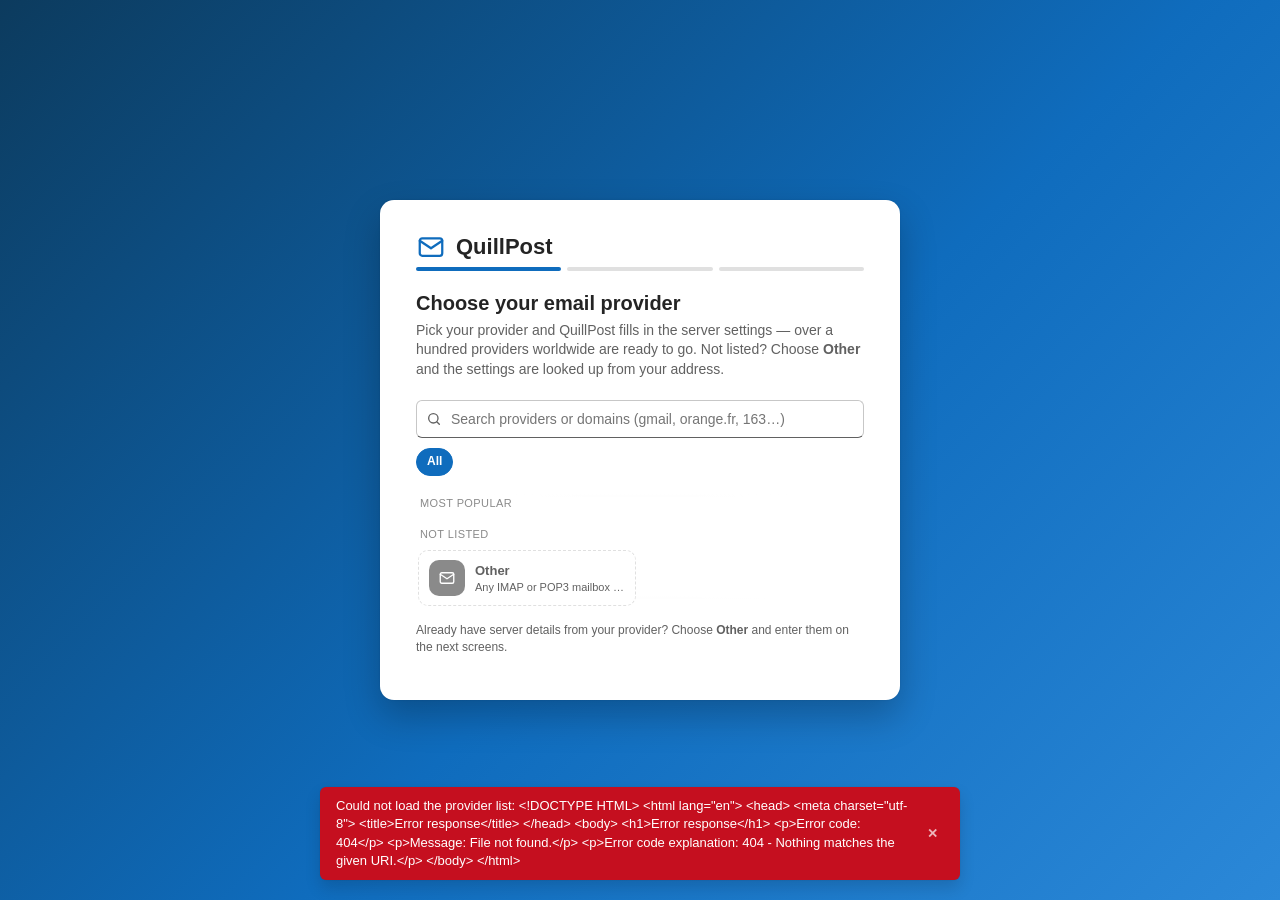
==== commit 884a9c85: "Rename Quillbox to QuillPost Every name, identifier, package, path, help page and metadata entry now" ====
--- a/web/src/main/resources/web/index.html
+++ b/web/src/main/resources/web/index.html
@@ -4,7 +4,7 @@
   <meta charset="utf-8" />
   <meta name="viewport" content="width=device-width, initial-scale=1, viewport-fit=cover, interactive-widget=resizes-content" />
   <meta name="color-scheme" content="light dark" />
-  <title>Quillbox Mail</title>
+  <title>QuillPost Mail</title>
   <link rel="icon" type="image/svg+xml" href="favicon.svg" />
   <link rel="apple-touch-icon" href="apple-touch-icon.png" />
   <link rel="stylesheet" href="styles.css" />
@@ -145,7 +145,7 @@
 <!-- ============================ Splash ============================ -->
 <div id="splash" class="splash" aria-hidden="true">
   <div class="splash-mark"><img src="favicon.svg" alt="" width="96" height="96" /></div>
-  <div class="splash-name">Quillbox</div>
+  <div class="splash-name">QuillPost</div>
   <div class="splash-tag">Mail with built-in junk protection</div>
   <span class="spinner splash-spin"></span>
 </div>
@@ -153,12 +153,12 @@
 <!-- ============================ Setup wizard ============================ -->
 <div id="setup" class="setup hidden">
   <div class="setup-card">
-    <div class="logo"><svg><use href="#i-mail"/></svg> Quillbox</div>
+    <div class="logo"><svg><use href="#i-mail"/></svg> QuillPost</div>
     <div class="steps"><i id="step0" class="done"></i><i id="step1"></i><i id="step2"></i></div>
 
     <div id="setupStep0">
       <h2>Choose your email provider</h2>
-      <p class="lead">Pick your provider and Quillbox fills in the server settings — over a hundred providers worldwide are ready to go. Not listed? Choose <b>Other</b> and the settings are looked up from your address.</p>
+      <p class="lead">Pick your provider and QuillPost fills in the server settings — over a hundred providers worldwide are ready to go. Not listed? Choose <b>Other</b> and the settings are looked up from your address.</p>
       <div class="provider-search"><svg><use href="#i-search"/></svg><input id="suProviderSearch" type="search" placeholder="Search providers or domains (gmail, orange.fr, 163…)" autocomplete="off" /></div>
       <div id="suRegionTabs" class="region-tabs"></div>
       <div id="suProviders" class="provider-grid"></div>
@@ -168,7 +168,7 @@
 
     <div id="setupStep1" class="hidden">
       <h2>Add your email account</h2>
-      <p class="lead" id="suLead1">Enter your address and password. Quillbox finds the server settings for you, the same way Outlook does.</p>
+      <p class="lead" id="suLead1">Enter your address and password. QuillPost finds the server settings for you, the same way Outlook does.</p>
       <div id="suChosen" class="chosen-provider hidden"><span id="suChosenMark" class="provider-mark"></span><span class="grow"><b id="suChosenLabel"></b><span id="suChosenDomains" class="small muted"></span></span><button id="suChangeProvider" class="btn sm">Change</button></div>
       <div id="suProviderNotes" class="provider-box hidden"></div>
       <div id="suError" class="error-box hidden"></div>
@@ -177,7 +177,7 @@
       <div class="field"><label for="suPassword">Password</label><input id="suPassword" type="password" placeholder="Mail or app password" autocomplete="current-password" /><span class="hint" id="suPasswordHint">Gmail, Yahoo, iCloud, AOL and Fastmail require an <em>app password</em> rather than your normal password.</span></div>
       <label class="check"><input id="suRemember" type="checkbox" /><span>Keep me signed in on this device<br /><span class="desc">Stores the account, including the password, in this browser. Only tick this on a device you own.</span></span></label>
       <div class="btn-row" style="margin-top:12px"><button id="suBack1" class="btn">Back</button><span class="grow" style="flex:1"></span><button id="suContinue" class="btn primary">Continue</button></div>
-      <p class="small muted" style="margin-top:14px">Your credentials go only to this Quillbox server (<span id="suOrigin"></span>) and from there to your own mail provider. Use HTTPS when the server is not on your own machine.</p>
+      <p class="small muted" style="margin-top:14px">Your credentials go only to this QuillPost server (<span id="suOrigin"></span>) and from there to your own mail provider. Use HTTPS when the server is not on your own machine.</p>
     </div>
 
     <div id="setupStep2" class="hidden">
@@ -213,7 +213,7 @@
 <div id="app" class="app hidden">
   <header class="topbar">
     <button id="navToggle" class="icon-btn" title="Show or hide the navigation pane"><svg><use href="#i-menu"/></svg></button>
-    <div class="brand"><svg><use href="#i-mail"/></svg><span>Quillbox</span></div>
+    <div class="brand"><svg><use href="#i-mail"/></svg><span>QuillPost</span></div>
     <div class="search" id="searchBox">
       <svg><use href="#i-search"/></svg>
       <input id="searchInput" type="search" placeholder="Search (press /)" autocomplete="off" />
@@ -298,7 +298,7 @@
           <button id="hlpHelp" class="rb"><svg><use href="#i-help"/></svg><span class="lbl">Help</span></button>
           <button id="hlpWhatsNew" class="rb"><svg><use href="#i-sparkle"/></svg><span class="lbl">What's new</span></button>
           <button id="hlpReport" class="rb"><svg><use href="#i-warning"/></svg><span class="lbl">Report a problem</span></button>
-          <button id="hlpAbout" class="rb"><svg><use href="#i-info"/></svg><span class="lbl">About Quillbox</span></button>
+          <button id="hlpAbout" class="rb"><svg><use href="#i-info"/></svg><span class="lbl">About QuillPost</span></button>
         </div>
       </div>
       <div id="workspace" class="workspace">
--- a/web/src/main/resources/web/styles.css
+++ b/web/src/main/resources/web/styles.css
@@ -1,4 +1,4 @@
-/* Quillbox — desktop-mail-client layout (mail, calendar, people, to do). Own brand, icons and
+/* QuillPost — desktop-mail-client layout (mail, calendar, people, to do). Own brand, icons and
    name; the layout conventions (app rail, simplified ribbon, three panes) are generic. */
 :root {
   --font: "Segoe UI", "Segoe UI Web (West European)", -apple-system, BlinkMacSystemFont, Roboto, "Helvetica Neue", Arial, sans-serif;
--- a/web/src/main/resources/web/ai.css
+++ b/web/src/main/resources/web/ai.css
@@ -1,4 +1,4 @@
-/* Quillbox AI — the AI tab, the AI pane, the setup wizard and AI dialogs. Uses the colour and
+/* QuillPost AI — the AI tab, the AI pane, the setup wizard and AI dialogs. Uses the colour and
  * spacing variables of styles.css, so themes, accents and dark mode apply unchanged. */
 
 /* ---------- ribbon ---------- */
--- a/web/src/main/resources/web/commands.css
+++ b/web/src/main/resources/web/commands.css
@@ -1,4 +1,4 @@
-/* Quillbox — Quick Access Toolbar, command dialogs and the extra list/reading decorations used by
+/* QuillPost — Quick Access Toolbar, command dialogs and the extra list/reading decorations used by
    the command set (commands.js, mailcommands.js, mailextra.js, qat.js). Uses the theme variables
    from styles.css, so light/dark mode and accent colours apply. */
 
--- a/web/src/main/resources/web/scrollcue-app.css
+++ b/web/src/main/resources/web/scrollcue-app.css
@@ -1,4 +1,4 @@
-/* Quillbox mapping of the suite scroll cues (scrollcue.css / scrollcue.js, installed in index.html). */
+/* QuillPost mapping of the suite scroll cues (scrollcue.css / scrollcue.js, installed in index.html). */
 .sc-scroll, .sc-thin, .sc-chip {
   --sc-bg: var(--bg-elev);
   --sc-accent: var(--accent);
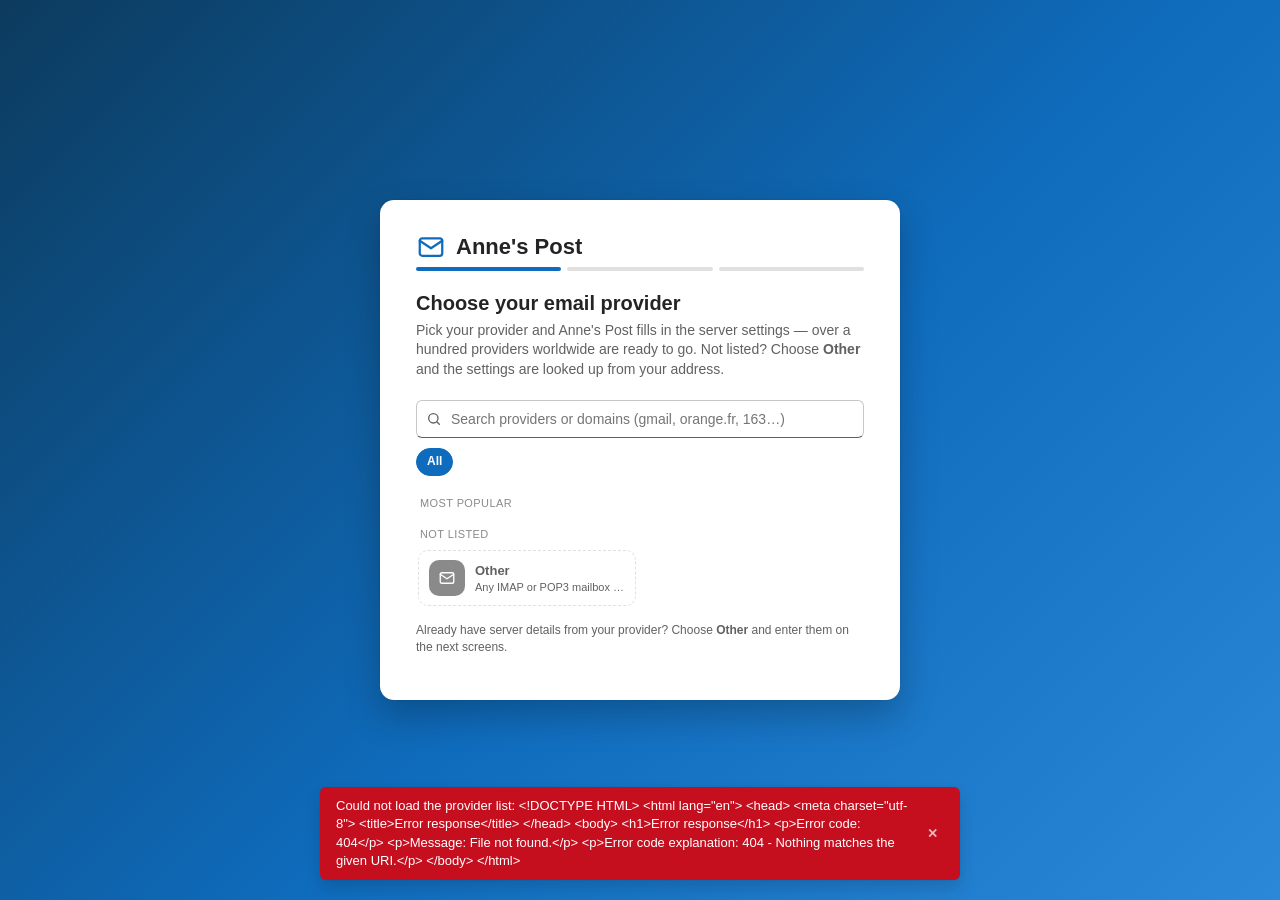
==== commit b54f6394: "Rename the suite's display names from Quill to Anne's Quill Office is now Anne's Office, QuillPen is" ====
--- a/web/src/main/resources/web/index.html
+++ b/web/src/main/resources/web/index.html
@@ -4,16 +4,18 @@
   <meta charset="utf-8" />
   <meta name="viewport" content="width=device-width, initial-scale=1, viewport-fit=cover, interactive-widget=resizes-content" />
   <meta name="color-scheme" content="light dark" />
-  <title>QuillPost Mail</title>
+  <title>Anne's Post Mail</title>
   <link rel="icon" type="image/svg+xml" href="favicon.svg" />
   <link rel="apple-touch-icon" href="apple-touch-icon.png" />
   <link rel="stylesheet" href="styles.css" />
   <link rel="stylesheet" href="ai.css" /><!-- AI tab (ai/*.js) -->
   <link rel="stylesheet" href="commands.css" />
-  <!-- Suite scroll cues (more choices below the fold) and the QuillPen embedded editor. -->
+  <link rel="stylesheet" href="mailimport.css" /><!-- File ▸ Open, Import Mailbox, Local Archives -->
+  <!-- Suite scroll cues (more choices below the fold) and the Anne's Pen embedded editor. -->
   <link rel="stylesheet" href="scrollcue.css" />
   <link rel="stylesheet" href="scrollcue-app.css" />
   <link rel="stylesheet" href="embed.css" />
+  <link rel="stylesheet" href="fileopen.css" /><!-- Open file window (fileopen.js) -->
   <!-- Clear of system bars, cut-outs and the keyboard (keep last). -->
   <link rel="stylesheet" href="safearea.css" />
 </head>
@@ -139,13 +141,16 @@
     <symbol id="i-folder-plus" viewBox="0 0 24 24" fill="none" stroke="currentColor" stroke-width="1.8" stroke-linecap="round" stroke-linejoin="round"><path d="M4 20h16a2 2 0 0 0 2-2V8a2 2 0 0 0-2-2h-7.93a2 2 0 0 1-1.66-.9l-.82-1.2A2 2 0 0 0 7.93 3H4a2 2 0 0 0-2 2v13c0 1.1.9 2 2 2Z"/><path d="M12 10v6M9 13h6"/></symbol>
     <symbol id="i-edit" viewBox="0 0 24 24" fill="none" stroke="currentColor" stroke-width="1.8" stroke-linecap="round" stroke-linejoin="round"><path d="M17 3a2.85 2.83 0 1 1 4 4L7.5 20.5 2 22l1.5-5.5Z"/></symbol>
     <symbol id="i-send-later" viewBox="0 0 24 24" fill="none" stroke="currentColor" stroke-width="1.8" stroke-linecap="round" stroke-linejoin="round"><path d="M22 2 11 13"/><path d="M22 2l-4.5 12.5"/><path d="M11 13 2 9l20-7"/><circle cx="7" cy="18" r="4"/><path d="M7 16.5V18l1 1"/></symbol>
+    <symbol id="i-folder-open" viewBox="0 0 24 24" fill="none" stroke="currentColor" stroke-width="1.8" stroke-linecap="round" stroke-linejoin="round"><path d="M3 7a2 2 0 0 1 2-2h4l2 2h7a2 2 0 0 1 2 2v1"/><path d="M3 19l3-8h16l-3 8z"/></symbol>
+    <symbol id="i-box" viewBox="0 0 24 24" fill="none" stroke="currentColor" stroke-width="1.8" stroke-linecap="round" stroke-linejoin="round"><path d="M3 7l9-4 9 4v10l-9 4-9-4z"/><path d="M3 7l9 4 9-4M12 11v10"/></symbol>
+    <symbol id="i-mailbox-in" viewBox="0 0 24 24" fill="none" stroke="currentColor" stroke-width="1.8" stroke-linecap="round" stroke-linejoin="round"><path d="M4 13h4l2 3h4l2-3h4"/><path d="M4 13l2-8h12l2 8v6H4z"/><path d="M12 3v7M9 7l3 3 3-3"/></symbol>
   </defs>
 </svg>
 
 <!-- ============================ Splash ============================ -->
 <div id="splash" class="splash" aria-hidden="true">
   <div class="splash-mark"><img src="favicon.svg" alt="" width="96" height="96" /></div>
-  <div class="splash-name">QuillPost</div>
+  <div class="splash-name">Anne's Post</div>
   <div class="splash-tag">Mail with built-in junk protection</div>
   <span class="spinner splash-spin"></span>
 </div>
@@ -153,12 +158,12 @@
 <!-- ============================ Setup wizard ============================ -->
 <div id="setup" class="setup hidden">
   <div class="setup-card">
-    <div class="logo"><svg><use href="#i-mail"/></svg> QuillPost</div>
+    <div class="logo"><svg><use href="#i-mail"/></svg> Anne's Post</div>
     <div class="steps"><i id="step0" class="done"></i><i id="step1"></i><i id="step2"></i></div>
 
     <div id="setupStep0">
       <h2>Choose your email provider</h2>
-      <p class="lead">Pick your provider and QuillPost fills in the server settings — over a hundred providers worldwide are ready to go. Not listed? Choose <b>Other</b> and the settings are looked up from your address.</p>
+      <p class="lead">Pick your provider and Anne's Post fills in the server settings — over a hundred providers worldwide are ready to go. Not listed? Choose <b>Other</b> and the settings are looked up from your address.</p>
       <div class="provider-search"><svg><use href="#i-search"/></svg><input id="suProviderSearch" type="search" placeholder="Search providers or domains (gmail, orange.fr, 163…)" autocomplete="off" /></div>
       <div id="suRegionTabs" class="region-tabs"></div>
       <div id="suProviders" class="provider-grid"></div>
@@ -168,7 +173,7 @@
 
     <div id="setupStep1" class="hidden">
       <h2>Add your email account</h2>
-      <p class="lead" id="suLead1">Enter your address and password. QuillPost finds the server settings for you, the same way Outlook does.</p>
+      <p class="lead" id="suLead1">Enter your address and password. Anne's Post finds the server settings for you, the same way Outlook does.</p>
       <div id="suChosen" class="chosen-provider hidden"><span id="suChosenMark" class="provider-mark"></span><span class="grow"><b id="suChosenLabel"></b><span id="suChosenDomains" class="small muted"></span></span><button id="suChangeProvider" class="btn sm">Change</button></div>
       <div id="suProviderNotes" class="provider-box hidden"></div>
       <div id="suError" class="error-box hidden"></div>
@@ -177,7 +182,7 @@
       <div class="field"><label for="suPassword">Password</label><input id="suPassword" type="password" placeholder="Mail or app password" autocomplete="current-password" /><span class="hint" id="suPasswordHint">Gmail, Yahoo, iCloud, AOL and Fastmail require an <em>app password</em> rather than your normal password.</span></div>
       <label class="check"><input id="suRemember" type="checkbox" /><span>Keep me signed in on this device<br /><span class="desc">Stores the account, including the password, in this browser. Only tick this on a device you own.</span></span></label>
       <div class="btn-row" style="margin-top:12px"><button id="suBack1" class="btn">Back</button><span class="grow" style="flex:1"></span><button id="suContinue" class="btn primary">Continue</button></div>
-      <p class="small muted" style="margin-top:14px">Your credentials go only to this QuillPost server (<span id="suOrigin"></span>) and from there to your own mail provider. Use HTTPS when the server is not on your own machine.</p>
+      <p class="small muted" style="margin-top:14px">Your credentials go only to this Anne's Post server (<span id="suOrigin"></span>) and from there to your own mail provider. Use HTTPS when the server is not on your own machine.</p>
     </div>
 
     <div id="setupStep2" class="hidden">
@@ -213,7 +218,7 @@
 <div id="app" class="app hidden">
   <header class="topbar">
     <button id="navToggle" class="icon-btn" title="Show or hide the navigation pane"><svg><use href="#i-menu"/></svg></button>
-    <div class="brand"><svg><use href="#i-mail"/></svg><span>QuillPost</span></div>
+    <div class="brand"><svg><use href="#i-mail"/></svg><span>Anne's Post</span></div>
     <div class="search" id="searchBox">
       <svg><use href="#i-search"/></svg>
       <input id="searchInput" type="search" placeholder="Search (press /)" autocomplete="off" />
@@ -298,7 +303,7 @@
           <button id="hlpHelp" class="rb"><svg><use href="#i-help"/></svg><span class="lbl">Help</span></button>
           <button id="hlpWhatsNew" class="rb"><svg><use href="#i-sparkle"/></svg><span class="lbl">What's new</span></button>
           <button id="hlpReport" class="rb"><svg><use href="#i-warning"/></svg><span class="lbl">Report a problem</span></button>
-          <button id="hlpAbout" class="rb"><svg><use href="#i-info"/></svg><span class="lbl">About QuillPost</span></button>
+          <button id="hlpAbout" class="rb"><svg><use href="#i-info"/></svg><span class="lbl">About Anne's Post</span></button>
         </div>
       </div>
       <div id="workspace" class="workspace">
@@ -636,6 +641,8 @@
 <script src="mailtools.js"></script>
 <script src="mailcommands.js"></script>
 <script src="mailextra.js"></script>
+<script src="fileopen.js"></script><!-- Open file: messages, contacts, calendars, office files -->
+<script src="mailimport.js"></script>
 <script src="qat.js"></script>
 <script src="ai-bridge.js"></script>
 <script src="embed.js"></script>
@@ -649,6 +656,9 @@
       ".ctx-menu", ".ac-popup", "dialog:not(.compose):not(.reader-dialog)", ".dlg-body:not(#composeDialog > .dlg-body)",
       ".settings-nav", ".settings-body", ".folder-tree", ".side-pane", ".provider-grid", ".preview-list",
       ".my-day .md-body", ".agenda", ".setup", ".peek .notes",
+      // Command chooser lists, the import folder tree, the open-file lists and the AI pane in
+      // short windows (it scrolls as a whole there, see ai.css).
+      ".qb-cmdlist", ".qb-import-tree", ".qp-file-list", ".ai-pane",
     ].join(", "),
     label: "More",
   });
--- a/web/src/main/resources/web/styles.css
+++ b/web/src/main/resources/web/styles.css
@@ -1,4 +1,4 @@
-/* QuillPost — desktop-mail-client layout (mail, calendar, people, to do). Own brand, icons and
+/* Anne's Post — desktop-mail-client layout (mail, calendar, people, to do). Own brand, icons and
    name; the layout conventions (app rail, simplified ribbon, three panes) are generic. */
 :root {
   --font: "Segoe UI", "Segoe UI Web (West European)", -apple-system, BlinkMacSystemFont, Roboto, "Helvetica Neue", Arial, sans-serif;
@@ -185,7 +185,9 @@
 .topbar .icon-btn:hover, .topbar .icon-btn.active { background: rgba(255,255,255,.16); color: #fff; }
 .brand { font-weight: 700; font-size: 16px; letter-spacing: .2px; display: flex; align-items: center; gap: 8px; margin-right: 8px; white-space: nowrap; }
 .brand svg { width: 22px; height: 22px; }
-.search { flex: 1; max-width: 680px; margin: 0 auto; position: relative; }
+/* The search box gives way to the buttons (never the other way round, which would push the
+   title bar wider than the window), but keeps room to type. */
+.search { flex: 1; max-width: 680px; margin: 0 auto; position: relative; min-width: 96px; }
 .search input { height: 32px; border-radius: var(--radius); border: 0; background: rgba(255,255,255,.95); color: #242424; padding-left: 34px; padding-right: 64px; }
 :root[data-theme="dark"] .search input { background: #2b2b2b; color: #f0f0f0; }
 .search > svg { position: absolute; left: 10px; top: 8px; width: 16px; height: 16px; color: #616161; pointer-events: none; }
@@ -194,7 +196,8 @@
 .search .clear { right: 32px; }
 .search .options { right: 2px; }
 .search .icon-btn svg { width: 15px; height: 15px; }
-.topbar-right { display: flex; align-items: center; gap: 2px; margin-left: auto; }
+.topbar-right { display: flex; align-items: center; gap: 2px; margin-left: auto; flex: none; }
+.topbar > .icon-btn, .topbar > .brand { flex: none; }
 .avatar {
   width: 32px; height: 32px; border-radius: 50%; display: inline-flex; align-items: center; justify-content: center; font-weight: 700; font-size: 12px;
   color: #fff; background: #6b69d6; flex: none; text-transform: uppercase; letter-spacing: .5px; border: 0; cursor: default;
@@ -205,8 +208,8 @@
 
 /* ---------- shell: app rail + module ---------- */
 .shell { flex: 1; display: flex; min-height: 0; background: var(--bg); }
-.app-rail { width: 68px; flex: none; display: flex; flex-direction: column; align-items: center; gap: 2px; padding: 8px 0; background: var(--bg); }
-.app-rail button { position: relative; width: 60px; height: 54px; border: 0; background: transparent; border-radius: var(--radius); color: var(--text-3); cursor: pointer; display: flex; flex-direction: column; align-items: center; justify-content: center; gap: 3px; font-size: 11px; }
+.app-rail { width: 68px; flex: none; display: flex; flex-direction: column; align-items: center; gap: 2px; padding: 8px 0; background: var(--bg); min-height: 0; overflow-y: auto; scrollbar-width: none; }
+.app-rail button { flex: none; position: relative; width: 60px; height: 54px; border: 0; background: transparent; border-radius: var(--radius); color: var(--text-3); cursor: pointer; display: flex; flex-direction: column; align-items: center; justify-content: center; gap: 3px; font-size: 11px; }
 .app-rail button svg { width: 22px; height: 22px; }
 .app-rail button:hover { background: var(--bg-hover); color: var(--text); }
 .app-rail button.active { color: var(--accent); background: var(--bg-elev); box-shadow: var(--shadow-1); font-weight: 600; }
@@ -392,6 +395,18 @@
 
 /* ---------- reading pane ---------- */
 .reading-pane { display: flex; flex-direction: column; min-height: 0; min-width: 0; position: relative; overflow: hidden; }
+/* Reading pane in a narrow column (a small window, or the AI pane open beside it): the subject
+   gets a line of its own under the buttons instead of being squeezed to a letter per line. */
+@media (min-width: 701px) {
+  .reading-pane { container: reading / inline-size; }
+  @container reading (max-width: 560px) {
+    .reading-toolbar { flex-wrap: wrap; }
+    .reading-toolbar .btn:not(.ai) { font-size: 0; gap: 0; padding: 0 7px; }
+    .reading-toolbar .btn svg { width: 18px; height: 18px; }
+    .reading-toolbar .rd-subject { flex-basis: 100%; order: 20; margin-top: 6px; }
+    .reading-toolbar #rdAnalyze { margin-left: auto; }
+  }
+}
 .reading-empty { flex: 1; display: flex; flex-direction: column; align-items: center; justify-content: center; color: var(--text-3); gap: 8px; }
 .reading-empty svg { width: 96px; height: 96px; color: var(--border-strong); }
 .reading { flex: 1; display: flex; flex-direction: column; min-height: 0; }
@@ -615,6 +630,9 @@
 .sig-row, .tpl-row, .qs-row, .cat-row, .acct-row { display: flex; align-items: center; gap: 10px; padding: 8px 10px; border: 1px solid var(--border); border-radius: var(--radius); margin-bottom: 6px; background: var(--bg-elev); }
 .sig-row .grow, .tpl-row .grow, .qs-row .grow, .cat-row .grow, .acct-row .grow { flex: 1; min-width: 0; }
 .acct-row .avatar { width: 36px; height: 36px; }
+/* Narrow windows: the buttons go to a line of their own rather than squeezing the address. */
+.sig-row, .tpl-row, .qs-row, .cat-row, .acct-row { flex-wrap: wrap; }
+.sig-row .grow, .tpl-row .grow, .qs-row .grow, .cat-row .grow, .acct-row .grow { flex-basis: 10em; }
 .swatches { display: flex; flex-wrap: wrap; gap: 8px; }
 .swatch { width: 34px; height: 34px; border-radius: 50%; border: 2px solid transparent; cursor: pointer; box-shadow: inset 0 0 0 1px rgba(0,0,0,.12); }
 .swatch.active { border-color: var(--text); }
@@ -698,6 +716,11 @@
 
 /* toast / context menu */
 .toast-host { position: fixed; left: 50%; bottom: 20px; transform: translateX(-50%); display: flex; flex-direction: column; gap: 8px; z-index: 100; align-items: center; }
+/* In a modal dialog (app.js toastHost) the toasts are a line at the foot of the dialog: they cover
+   none of its fields or buttons. */
+dialog > .toast-host { position: static; transform: none; inset: auto; flex: none; padding: 0 12px; margin: 0 0 10px; }
+dialog > .toast-host:empty { display: none; }
+dialog > .toast-host .toast { max-width: 100%; }
 .toast { background: #292929; color: #fff; padding: 10px 16px; border-radius: var(--radius); box-shadow: var(--shadow-3); font-size: 13px; display: flex; gap: 12px; align-items: center; animation: rise .2s ease-out; max-width: 90vw; }
 :root[data-theme="dark"] .toast { background: #f0f0f0; color: #1b1b1b; }
 .toast button { background: none; border: 0; color: #479ef5; font-weight: 700; cursor: pointer; }
@@ -738,6 +761,12 @@
 .rem-item b { display: block; }
 .rem-item .small { color: var(--text-3); }
 
+/* Very short windows (a phone on its side with the keyboard up): the panes keep a usable height
+   and the module scrolls instead of squeezing the message list to nothing. */
+@media (max-height: 300px) {
+  .shell > .module { overflow-y: auto; }
+  .shell > .module > .workspace { flex: none; height: max(200px, 100%); }
+}
 /* ---------- responsive ---------- */
 .mobile-only { display: none; }
 /* Medium windows: no My Day column, narrower folder pane. */
--- a/web/src/main/resources/web/ai.css
+++ b/web/src/main/resources/web/ai.css
@@ -1,4 +1,4 @@
-/* QuillPost AI — the AI tab, the AI pane, the setup wizard and AI dialogs. Uses the colour and
+/* Anne's Post AI — the AI tab, the AI pane, the setup wizard and AI dialogs. Uses the colour and
  * spacing variables of styles.css, so themes, accents and dark mode apply unchanged. */
 
 /* ---------- ribbon ---------- */
@@ -11,13 +11,29 @@
 .fmt-bar[data-cbar="ai"] .btn svg.chev { width: 10px; height: 10px; color: var(--text-3); }
 
 /* ---------- busy chip ---------- */
-.ai-busy { position: fixed; left: 50%; bottom: 18px; transform: translateX(-50%); z-index: 1000; display: flex; align-items: center; gap: 10px; padding: 8px 10px 8px 14px; background: var(--bg-elev); color: var(--text); border-radius: 999px; box-shadow: var(--shadow-4); border: 1px solid var(--border); font-size: 13px; max-width: calc(100vw - 24px); }
+/* A line of its own at the bottom of the app (or of the open dialog), so it covers nothing. */
+.ai-busy { flex: none; align-self: center; width: fit-content; margin: 6px auto; display: flex; align-items: center; gap: 10px; padding: 8px 10px 8px 14px; background: var(--bg-elev); color: var(--text); border-radius: 999px; box-shadow: var(--shadow-4); border: 1px solid var(--border); font-size: 13px; max-width: calc(100vw - 24px); }
 .ai-busy-label { white-space: nowrap; overflow: hidden; text-overflow: ellipsis; }
 
 /* ---------- the AI pane ---------- */
-.ai-pane { position: fixed; top: 56px; right: 8px; bottom: 8px; width: min(420px, calc(100vw - 16px)); z-index: 40; display: flex; flex-direction: column; background: var(--bg-elev); border-radius: var(--radius-lg); box-shadow: var(--shadow-4); border: 1px solid var(--border); overflow: hidden; }
-/* Wide screens: the mail panes make room for the AI pane instead of sitting under it. */
-@media (min-width: 1100px) { body.ai-pane-open #app .shell { padding-right: 428px; } }
+/* Below the title bar, clear of the system bars, the keyboard and a bottom toolbar (safearea.css). */
+:root { --ai-pane-w: min(420px, calc(100vw - 16px - var(--sa-left) - var(--sa-right))); }
+.ai-pane { position: fixed; top: calc(56px + var(--sa-top)); right: calc(8px + var(--sa-right)); bottom: calc(8px + var(--app-b, 0px)); width: var(--ai-pane-w); z-index: 40; display: flex; flex-direction: column; background: var(--bg-elev); border-radius: var(--radius-lg); box-shadow: var(--shadow-4); border: 1px solid var(--border); overflow: hidden; }
+.ai-pane-head h3 { flex: 1; min-width: 0; overflow: hidden; text-overflow: ellipsis; white-space: nowrap; }
+.ai-pane-head .grow { display: none; }
+.ai-pane-head .icon-btn { flex: none; }
+/* Wide screens: the mail panes make room for the AI pane instead of sitting under it, and share
+   what is left so that the reading pane keeps a readable width (its toolbar then wraps, see
+   styles.css "reading pane in a narrow column"). */
+@media (min-width: 1200px) {
+  :root { --ai-pane-w: clamp(320px, 28vw, 420px); }
+  body.ai-pane-open #app .shell { padding-right: calc(var(--ai-pane-w) + 8px); }
+  body.ai-pane-open .workspace, body.ai-pane-open .workspace.with-myday { grid-template-columns: minmax(150px, 220px) minmax(240px, 1fr) minmax(330px, 1.4fr); }
+  body.ai-pane-open .workspace.nav-collapsed, body.ai-pane-open .workspace.nav-collapsed.with-myday { grid-template-columns: minmax(240px, 1fr) minmax(330px, 1.4fr); }
+  body.ai-pane-open .workspace.pane-bottom, body.ai-pane-open .workspace.pane-off { grid-template-columns: minmax(150px, 220px) 1fr; }
+  body.ai-pane-open .workspace.nav-collapsed.pane-bottom, body.ai-pane-open .workspace.nav-collapsed.pane-off { grid-template-columns: 1fr; }
+  body.ai-pane-open .workspace.with-myday .my-day { position: absolute; right: 0; top: 0; bottom: 0; width: 300px; z-index: 15; box-shadow: var(--shadow-4); }
+}
 .ai-pane-head { display: flex; align-items: center; gap: 6px; padding: 8px 8px 6px 12px; border-bottom: 1px solid var(--border); }
 .ai-pane-head svg { color: var(--accent); }
 .ai-pane-head h3 { margin: 0; font-size: 15px; }
@@ -111,9 +127,18 @@
 
 /* ---------- phones ---------- */
 @media (max-width: 700px) {
-  .ai-pane { top: 0; right: 0; bottom: 0; left: 0; width: 100vw; border-radius: 0; z-index: 60; padding-top: env(safe-area-inset-top); }
-  .ai-busy { bottom: calc(70px + env(safe-area-inset-bottom)); }
+  /* Phones: the pane fills the safe area (and stops at the keyboard). */
+  .ai-pane { top: var(--sa-top); right: var(--sa-right); bottom: var(--sa-b); left: var(--sa-left); width: auto; border-radius: 0; border: 0; z-index: 60; }
   #rdAi { padding: 0 8px; }
+}
+
+/* Short windows (a phone on its side, more so with the keyboard up): the pane takes the whole
+   height and scrolls as a whole, so its buttons and the question box can always be reached. */
+@media (max-height: 500px) {
+  .ai-pane { top: var(--sa-top); bottom: var(--sa-b); right: var(--sa-right); border-radius: 0; z-index: 60; overflow-y: auto; }
+  .ai-pane > * { flex: none; }
+  .ai-pane .ai-log { flex: 1 0 auto; min-height: 120px; overflow: visible; }
+  .ai-compose textarea { min-height: 40px; }
 }
 
 /* ---------- several AIs: "How the AIs answered" and the settings section ---------- */
--- a/web/src/main/resources/web/commands.css
+++ b/web/src/main/resources/web/commands.css
@@ -1,9 +1,13 @@
-/* QuillPost — Quick Access Toolbar, command dialogs and the extra list/reading decorations used by
+/* Anne's Post — Quick Access Toolbar, command dialogs and the extra list/reading decorations used by
    the command set (commands.js, mailcommands.js, mailextra.js, qat.js). Uses the theme variables
    from styles.css, so light/dark mode and accent colours apply. */
 
 /* ---------- Quick Access Toolbar ---------- */
 .qb-qat { display: flex; align-items: center; gap: 1px; flex: none; }
+/* In the title bar the toolbar shrinks and scrolls sideways when it holds more than fits; the
+   search box keeps its room. */
+.qb-qat-top { flex: 0 1 auto; min-width: 0; max-width: 40%; overflow-x: auto; scrollbar-width: none; }
+.qb-qat-top::-webkit-scrollbar { display: none; }
 .qb-qat-btn { display: inline-flex; align-items: center; gap: 4px; height: 30px; min-width: 30px; padding: 0 6px; border: 0; border-radius: var(--radius); background: transparent; color: var(--text); cursor: pointer; justify-content: center; }
 .qb-qat-btn svg { width: 16px; height: 16px; flex: none; }
 .qb-qat-btn:hover { background: var(--bg-hover); }
@@ -17,13 +21,27 @@
 .topbar .qb-qat-btn:hover, .topbar .qb-qat-btn.active { background: rgba(255, 255, 255, .16); color: #fff; }
 .topbar .qb-qat-sep { background: rgba(255, 255, 255, .4); }
 .qb-qat-below { padding: 2px 6px 4px; }
-.qb-qat-bottom { position: fixed; left: 50%; transform: translateX(-50%); bottom: calc(10px + env(safe-area-inset-bottom)); z-index: 40; background: var(--bg-elev); box-shadow: var(--shadow-3); border-radius: 22px; padding: 4px 10px; max-width: calc(100vw - 24px); overflow-x: auto; }
+/* At the bottom the toolbar is a bar of its own under the app (above the keyboard when it is up),
+   so it never covers the message list, a docked reply's Send button or the bottom navigation.
+   --qat-b is its height: floating buttons, toasts and drawers keep above it (safearea.css). */
+:root[data-qat="bottom"] { --qat-b: 40px; }
+:root[data-qat="bottom"][data-touch="on"] { --qat-b: 50px; }
+.qb-qat-bottom { flex: none; height: var(--qat-b, 40px); padding: 0 8px; background: var(--bg-elev); border-top: 1px solid var(--border); overflow-x: auto; overflow-y: hidden; scrollbar-width: thin; }
+.qb-qat-bottom > :first-child { margin-left: auto; }
+.qb-qat-bottom > :last-child { margin-right: auto; }
 @media (max-width: 700px) {
   .qb-qat-top { max-width: 34vw; overflow-x: auto; scrollbar-width: none; }
   .qb-qat-top .lbl { display: none; }
   .qb-qat-top .qb-qat-btn:nth-child(n+3):not(.qb-qat-more), .qb-qat-top .qb-qat-sep { display: none; }
   :root[data-qat="top"] .topbar .brand span { display: none; }
-  .qb-qat-bottom { bottom: calc(64px + env(safe-area-inset-bottom)); }
+  .search input { padding-right: 34px; }
+  .search:has(#searchClear:not(.hidden)) input { padding-right: 64px; }
+}
+
+/* Narrow phones: the title bar keeps the menu, one toolbar command, search and the app buttons. */
+@media (max-width: 420px) {
+  :root[data-qat="top"] .topbar .brand { display: none; }
+  .qb-qat-top .qb-qat-btn:nth-child(n+2):not(.qb-qat-more) { display: none; }
 }
 
 /* Touch/Mouse Mode: more room between commands. */
--- a/web/src/main/resources/web/mailimport.css
+++ b/web/src/main/resources/web/mailimport.css
@@ -0,0 +1,26 @@
+/* File ▸ Open, Import Mailbox and Local Archives (mailimport.js). */
+.qb-import .dlg-body { max-height: min(70vh, 640px); overflow: auto; }
+.qb-import-head { display: flex; gap: 12px; align-items: flex-start; margin-bottom: 8px; }
+.qb-import-head svg { color: var(--accent); flex: none; }
+.qb-import-tree { border: 1px solid var(--border); border-radius: 6px; max-height: 260px; overflow: auto; padding: 4px 0; }
+.qb-import-row { display: flex; align-items: center; gap: 8px; padding: 4px 10px; cursor: pointer; min-height: 30px; }
+.qb-import-row:hover { background: var(--accent-soft); }
+.qb-import-row .grow { flex: 1; min-width: 0; overflow: hidden; text-overflow: ellipsis; white-space: nowrap; }
+.qb-import-dest { display: flex; gap: 10px; align-items: flex-start; padding: 8px 10px; border: 1px solid var(--border); border-radius: 6px; margin: 6px 0; cursor: pointer; }
+.qb-import-dest.disabled { opacity: .55; cursor: default; }
+.qb-import-dest input[type="text"], .qb-import-dest select { margin-top: 6px; max-width: 100%; }
+.qb-import-report { margin-top: 10px; }
+.qb-import-report ul { max-height: 220px; overflow: auto; margin: 6px 0; padding-left: 20px; }
+.qb-import .warn { color: var(--warn); }
+.qb-import .danger { color: var(--danger); }
+.qb-drop-zone { display: flex; flex-direction: column; align-items: center; gap: 8px; text-align: center; padding: 28px 16px; border: 2px dashed var(--border-strong); border-radius: 10px; }
+.qb-drop-zone.over { border-color: var(--accent); background: var(--accent-soft); }
+.qb-drop-zone svg { color: var(--accent); }
+.qb-drop-overlay { position: fixed; inset: 0; z-index: 9000; display: flex; align-items: center; justify-content: center; background: rgba(15, 108, 189, .12); border: 3px dashed var(--accent); pointer-events: none; }
+.qb-drop-overlay > div { display: flex; flex-direction: column; align-items: center; gap: 6px; padding: 24px 32px; border-radius: 12px; background: var(--bg-elev); color: var(--text); box-shadow: 0 8px 30px rgba(0, 0, 0, .2); text-align: center; max-width: 80vw; }
+.qb-drop-overlay svg { color: var(--accent); }
+#folderTree li.archive-head { font-weight: 600; }
+@media (max-width: 600px) {
+  .qb-import-dest { flex-wrap: wrap; }
+  .qb-import-dest input[type="text"] { width: 100% !important; }
+}
--- a/web/src/main/resources/web/scrollcue.css
+++ b/web/src/main/resources/web/scrollcue.css
@@ -1,5 +1,5 @@
 /*
- * Quill suite scroll cues: shows that a menu, list, dialog or pane has more below (or above).
+ * Anne's Office suite scroll cues: shows that a menu, list, dialog or pane has more below (or above).
  *  1. Thin scrollbars whose thumb darkens while hovered or dragged (desktop). The width stays the same so
  *     the content never reflows under the pointer. Overlay bars on touch devices are hidden until
  *     scrolling, so 2 and 3 carry the cue there.
--- a/web/src/main/resources/web/scrollcue-app.css
+++ b/web/src/main/resources/web/scrollcue-app.css
@@ -1,4 +1,4 @@
-/* QuillPost mapping of the suite scroll cues (scrollcue.css / scrollcue.js, installed in index.html). */
+/* Anne's Post mapping of the suite scroll cues (scrollcue.css / scrollcue.js, installed in index.html). */
 .sc-scroll, .sc-thin, .sc-chip {
   --sc-bg: var(--bg-elev);
   --sc-accent: var(--accent);
@@ -21,22 +21,32 @@
 /* Long content lists (messages, contacts, tasks, the reading pane, editors, the calendar grid):
    the thin, widen-on-hover scrollbar without the "More" chip, which would sit on top of the list
    all the time. */
-.message-list, .reading-scroll, .editor, .html-editor, .tg-body, .reader-page {
+.message-list, .reading-scroll, .editor, .html-editor, .tg-body, .reader-page, .ai-log {
   scrollbar-width: thin;
   scrollbar-color: var(--sc-thumb, rgba(96, 104, 116, .5)) transparent;
 }
-.message-list:hover, .reading-scroll:hover, .editor:hover, .html-editor:hover, .tg-body:hover, .reader-page:hover {
+.message-list:hover, .reading-scroll:hover, .editor:hover, .html-editor:hover, .tg-body:hover, .reader-page:hover, .ai-log:hover {
   scrollbar-color: var(--sc-thumb-hover, rgba(80, 88, 100, .8)) transparent;
 }
-.message-list, .reading-scroll, .editor, .html-editor, .tg-body, .reader-page { --sc-thumb: rgba(96, 104, 116, .5); --sc-thumb-hover: rgba(80, 88, 100, .8); }
-:root[data-theme="dark"] :is(.message-list, .reading-scroll, .editor, .html-editor, .tg-body, .reader-page) { --sc-thumb: rgba(200, 200, 200, .38); --sc-thumb-hover: rgba(225, 225, 225, .7); }
+.message-list, .reading-scroll, .editor, .html-editor, .tg-body, .reader-page, .ai-log { --sc-thumb: rgba(96, 104, 116, .5); --sc-thumb-hover: rgba(80, 88, 100, .8); }
+:root[data-theme="dark"] :is(.message-list, .reading-scroll, .editor, .html-editor, .tg-body, .reader-page, .ai-log) { --sc-thumb: rgba(200, 200, 200, .38); --sc-thumb-hover: rgba(225, 225, 225, .7); }
 
 /* Bars that scroll sideways (ribbon, compose tabs and formatting bars, the settings tabs on
    phones): a soft shadow at the edge that has more choices, drawn the same way as the vertical
    edge shadows of scrollcue.css. */
-.ribbon-bar, .compose-tabs, .fmt-bar, .settings-nav, .cal-bar {
+.ribbon-bar, .compose-tabs, .fmt-bar, .settings-nav, .cal-bar, .qb-qat-below, .qb-qat-bottom {
   scrollbar-width: thin;
   --sc-hbg: var(--bg-elev);
+}
+.qb-qat-below { --sc-hbg: var(--bg); }
+/* The Quick Access Toolbar below the ribbon or at the bottom scrolls sideways at every width. */
+.qb-qat-below, .qb-qat-bottom {
+  background:
+    linear-gradient(to right, var(--sc-hbg) 30%, transparent) left center / 28px 100% no-repeat local,
+    linear-gradient(to left, var(--sc-hbg) 30%, transparent) right center / 28px 100% no-repeat local,
+    radial-gradient(farthest-side at 0 50%, rgba(0, 0, 0, .22), transparent) left center / 12px 100% no-repeat scroll,
+    radial-gradient(farthest-side at 100% 50%, rgba(0, 0, 0, .22), transparent) right center / 12px 100% no-repeat scroll;
+  background-color: var(--sc-hbg);
 }
 @media (max-width: 1000px) {
   .ribbon-bar, .compose-tabs, .fmt-bar, .settings-nav {
--- a/web/src/main/resources/web/embed.css
+++ b/web/src/main/resources/web/embed.css
@@ -1,8 +1,8 @@
-/* QuillPen embedded editor in the compose window (embed.js). */
+/* Anne's Pen embedded editor in the compose window (embed.js). */
 .qp-pen-btn { gap: 6px; margin-right: 4px; }
 .qp-pen-btn svg { width: 16px; height: 16px; color: var(--accent); }
 .qp-pen-btn.active { color: var(--accent); background: var(--accent-soft); border-color: var(--accent-soft-2); }
-/* While QuillPen is open its own ribbon replaces the built-in formatting bars and editor. */
+/* While Anne's Pen is open its own ribbon replaces the built-in formatting bars and editor. */
 .compose.qp-pen-open .compose-tabs,
 .compose.qp-pen-open .fmt-bar,
 .compose.qp-pen-open #cEditor { display: none !important; }
--- a/web/src/main/resources/web/fileopen.css
+++ b/web/src/main/resources/web/fileopen.css
@@ -0,0 +1,34 @@
+/* Anne's Post — "Open file" window (fileopen.js). */
+.qp-file-dialog .dlg-head h3 { min-width: 0; overflow: hidden; text-overflow: ellipsis; white-space: nowrap; }
+.qp-file-dialog .dlg-head .badge { flex: none; }
+.qp-file-history { width: auto; max-width: 260px; margin-left: auto; }
+.qp-file-icon { display: inline-flex; color: var(--accent); }
+.qp-file-bar { display: flex; flex-wrap: wrap; gap: 6px; padding: 8px 20px; border-bottom: 1px solid var(--border); background: var(--bg-sub); }
+.qp-file-body { max-height: 74vh; }
+.qp-file-msg .sender-card { margin-bottom: 4px; }
+.qp-file-msg .sender-address.qp-none { font-size: 15px; font-weight: 400; color: var(--text-3); }
+.qp-file-doc { display: flex; gap: 18px; align-items: flex-start; padding: 12px 4px; }
+.qp-file-doc > svg { width: 48px; height: 48px; flex: none; color: var(--accent); }
+.qp-file-doc h2 { margin: 0 0 4px; font-size: 18px; overflow-wrap: anywhere; }
+.qp-file-doc p { margin: 6px 0; max-width: 60ch; }
+.qp-file-list { display: flex; flex-direction: column; gap: 2px; margin: 10px 0; border: 1px solid var(--border); border-radius: var(--radius); max-height: 50vh; overflow: auto; }
+.qp-file-row { display: flex; gap: 10px; align-items: center; padding: 8px 12px; border-bottom: 1px solid var(--border); }
+.qp-file-row:last-child { border-bottom: 0; }
+.qp-file-row .grow { flex: 1; min-width: 0; overflow-wrap: anywhere; }
+.qp-file-row > svg { width: 18px; height: 18px; color: var(--accent); flex: none; }
+.qp-file-row .avatar { width: 32px; height: 32px; font-size: 12px; flex: none; }
+.qp-file-headers { border-collapse: collapse; width: 100%; font-size: 12px; }
+.qp-file-headers th { text-align: left; vertical-align: top; padding: 3px 10px 3px 0; white-space: nowrap; color: var(--text-2); }
+.qp-file-headers td { padding: 3px 0; overflow-wrap: anywhere; font-family: var(--mono, monospace); }
+.qp-drop-overlay { position: fixed; inset: 0; z-index: 9999; display: flex; align-items: center; justify-content: center; background: rgba(15, 108, 189, .18); border: 3px dashed var(--accent); pointer-events: none; }
+.qp-drop-overlay > div { display: flex; flex-direction: column; align-items: center; gap: 6px; padding: 24px 32px; border-radius: var(--radius-lg); background: var(--bg-elev); box-shadow: var(--shadow-4); text-align: center; max-width: 90vw; }
+.qp-drop-overlay svg { width: 40px; height: 40px; color: var(--accent); }
+@media (max-width: 700px) {
+  .qp-file-dialog .dlg-head { padding: 10px 12px; }
+  .qp-file-dialog .dlg-head .badge { display: none; }
+  .qp-file-history { max-width: 100%; flex: 1 1 100%; margin-left: 0; }
+  .qp-file-bar { padding: 8px 12px; }
+  .qp-file-bar .btn { flex: 1 1 auto; }
+  .qp-file-doc { flex-direction: column; }
+  .qp-file-body { max-height: none; }
+}
--- a/web/src/main/resources/web/safearea.css
+++ b/web/src/main/resources/web/safearea.css
@@ -17,6 +17,10 @@
 }
 /* The bottom edge in use: the home indicator / navigation bar, or the keyboard when it is up. */
 html { --sa-b: max(var(--sa-bottom), var(--kb)); }
+/* The bottom edge of the app's own content: above the system edge and, when the Quick Access
+   Toolbar sits at the bottom, above that bar too (--qat-b, commands.css). Floating buttons, toasts,
+   drawers and panes keep above it. */
+:root { --app-b: calc(var(--sa-b) + var(--qat-b, 0px)); }
 
 body { padding: var(--sa-top) var(--sa-right) var(--sa-b) var(--sa-left); }
 /* The strip behind the status bar takes the title-bar colour, as in the native apps. */
@@ -35,10 +39,10 @@
 dialog.reader-dialog:modal { width: auto; height: auto; max-width: none; max-height: none; margin: 0; }
 
 /* Toasts and the draft chip float above the bottom edge. */
-.toast-host { bottom: calc(20px + var(--sa-b)); }
+.toast-host { bottom: calc(20px + var(--app-b)); }
 /* A message docked in the reading pane has its Send button at the bottom: keep toasts above it. */
-body:has(#composeDialog.docked[open]) .toast-host { bottom: calc(76px + var(--sa-b)); }
-.draft-chips { bottom: calc(12px + var(--sa-b)); right: calc(16px + var(--sa-right)); }
+body:has(#composeDialog.docked[open]) .toast-host { bottom: calc(76px + var(--app-b)); }
+.draft-chips { bottom: calc(12px + var(--app-b)); right: calc(16px + var(--sa-right)); }
 .ac-popup { max-height: min(280px, 45dvh); }
 
 /* Phones. */
@@ -46,17 +50,17 @@
   .bottom-nav { padding-bottom: 0; }
   /* Under the bottom navigation bar the strip takes the bar's colour. */
   body::after { content: ""; position: fixed; left: 0; right: 0; bottom: 0; height: var(--sa-b); background: var(--bg-elev); pointer-events: none; }
-  .fab { bottom: calc(56px + 16px + var(--sa-b)); right: calc(16px + var(--sa-right)); }
-  .toast-host { bottom: calc(66px + var(--sa-b)); left: calc(8px + var(--sa-left)); right: calc(8px + var(--sa-right)); }
+  .fab { bottom: calc(56px + 16px + var(--app-b)); right: calc(16px + var(--sa-right)); }
+  .toast-host { bottom: calc(66px + var(--app-b)); left: calc(8px + var(--sa-left)); right: calc(8px + var(--sa-right)); }
   /* While the New mail button shows, toasts keep out of its column instead of covering it. */
   body:has(#modMail:not(.hidden) #workspace:not(.show-reading):not(.nav-open):not(.with-myday)) .toast-host { right: calc(88px + var(--sa-right)); }
-  .draft-chips { bottom: calc(66px + var(--sa-b)); right: calc(8px + var(--sa-right)); }
-  .folders { top: calc(48px + var(--sa-top)); bottom: var(--sa-b); left: var(--sa-left); }
-  .workspace.nav-open::after { top: calc(48px + var(--sa-top)); bottom: var(--sa-b); }
-  .workspace.with-myday .my-day { top: calc(48px + var(--sa-top)); bottom: calc(56px + var(--sa-b)); left: var(--sa-left); right: var(--sa-right); }
-  .module .side-pane { top: calc(48px + var(--sa-top)); bottom: calc(56px + var(--sa-b)); left: var(--sa-left); }
-  .module.nav-open::after { top: calc(48px + var(--sa-top)); bottom: calc(56px + var(--sa-b)); }
-  .todo-detail { inset: calc(48px + var(--sa-top)) var(--sa-right) calc(56px + var(--sa-b)) var(--sa-left); }
+  .draft-chips { bottom: calc(66px + var(--app-b)); right: calc(8px + var(--sa-right)); }
+  .folders { top: calc(48px + var(--sa-top)); bottom: var(--app-b); left: var(--sa-left); }
+  .workspace.nav-open::after { top: calc(48px + var(--sa-top)); bottom: var(--app-b); }
+  .workspace.with-myday .my-day { top: calc(48px + var(--sa-top)); bottom: calc(56px + var(--app-b)); left: var(--sa-left); right: var(--sa-right); }
+  .module .side-pane { top: calc(48px + var(--sa-top)); bottom: calc(56px + var(--app-b)); left: var(--sa-left); }
+  .module.nav-open::after { top: calc(48px + var(--sa-top)); bottom: calc(56px + var(--app-b)); }
+  .todo-detail { inset: calc(48px + var(--sa-top)) var(--sa-right) calc(56px + var(--app-b)) var(--sa-left); }
   /* Full-screen dialogs fill the safe area, not the whole screen. */
   dialog.wide:modal, dialog.compose:modal {
     inset: var(--sa-top) var(--sa-right) var(--sa-b) var(--sa-left);
